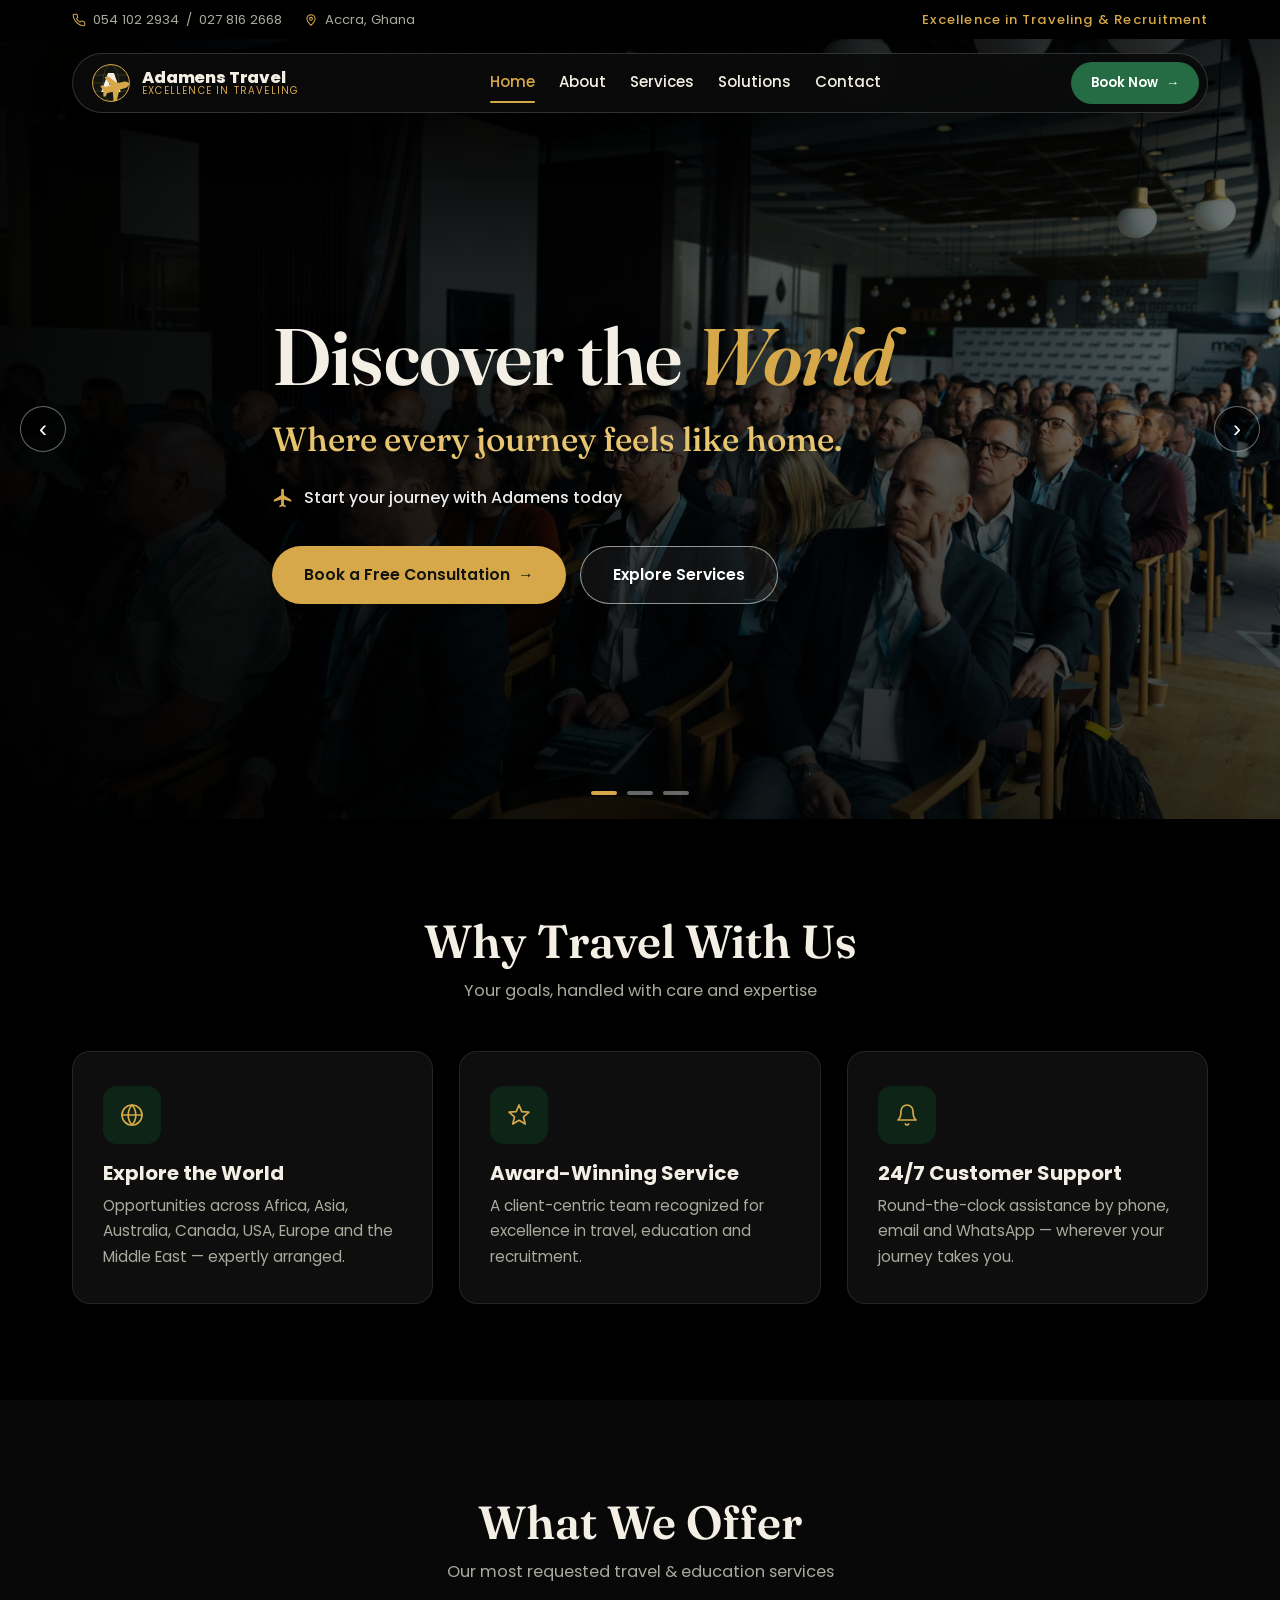
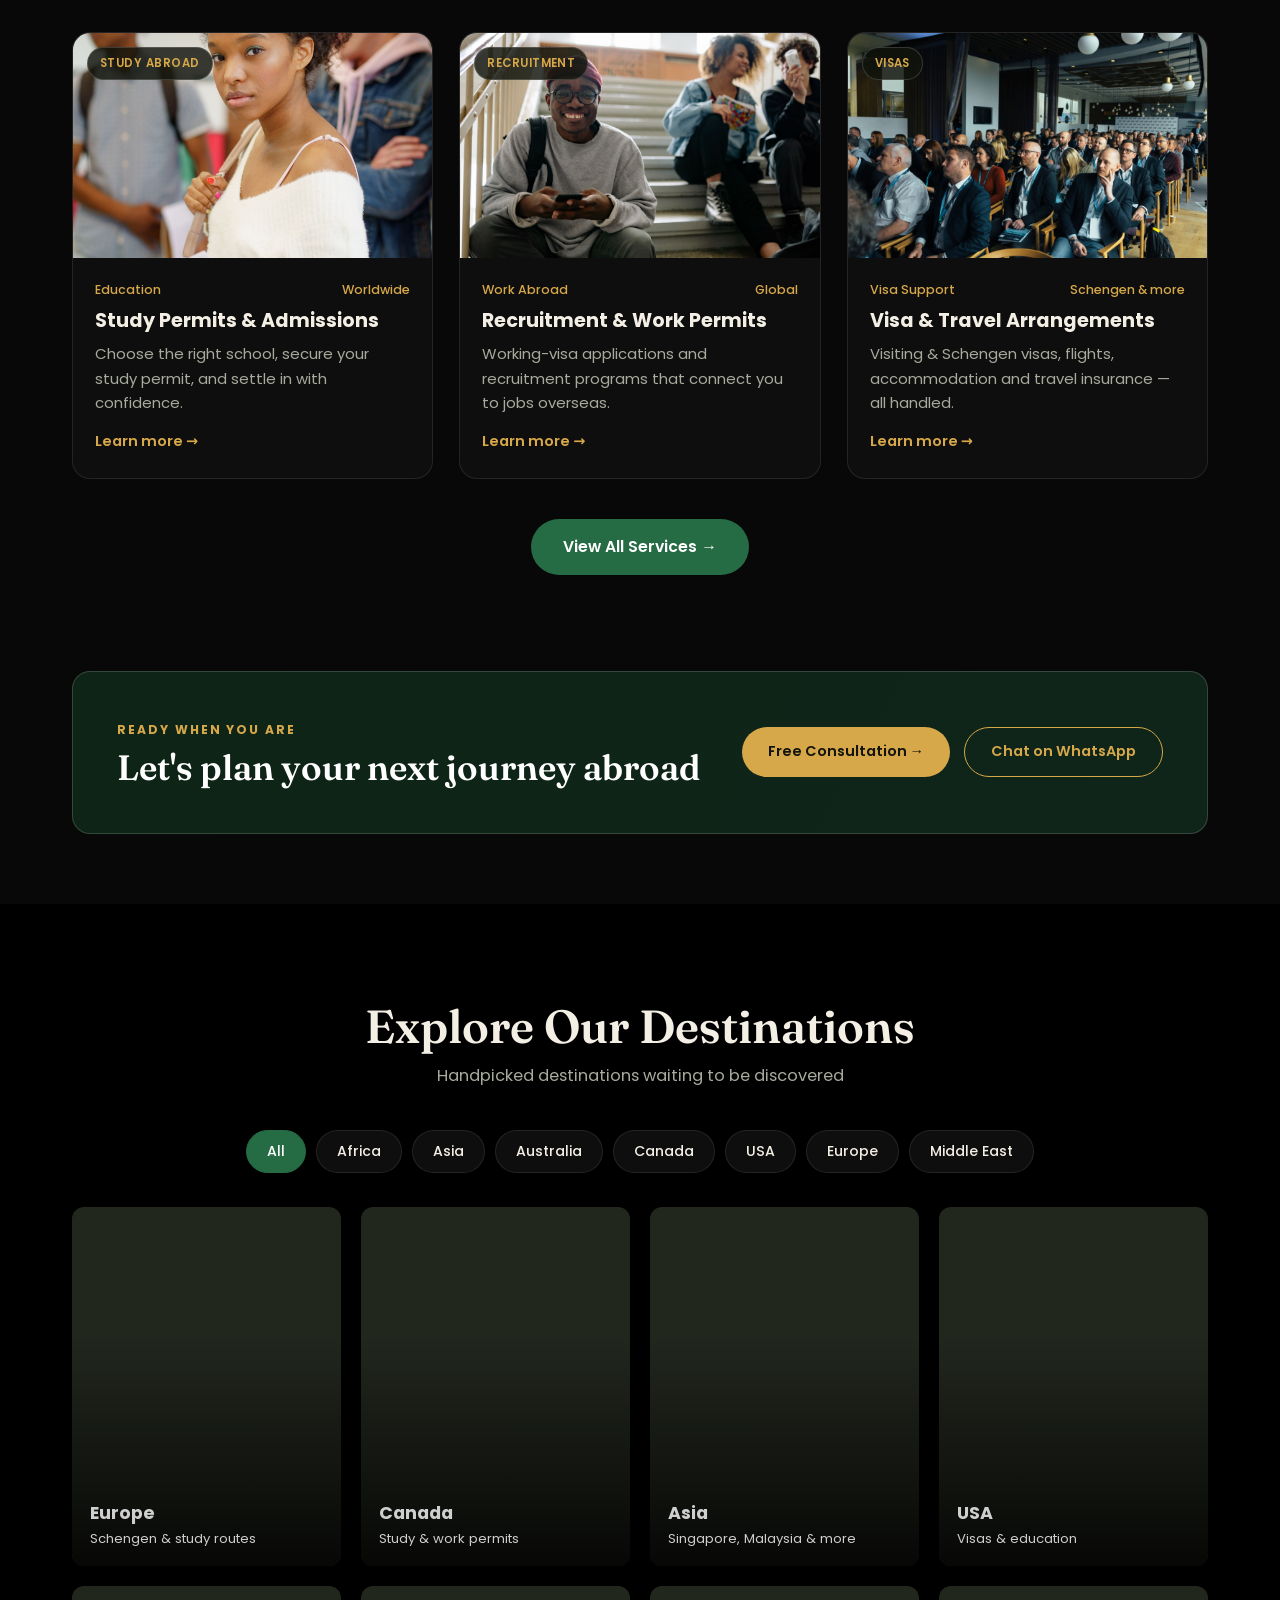
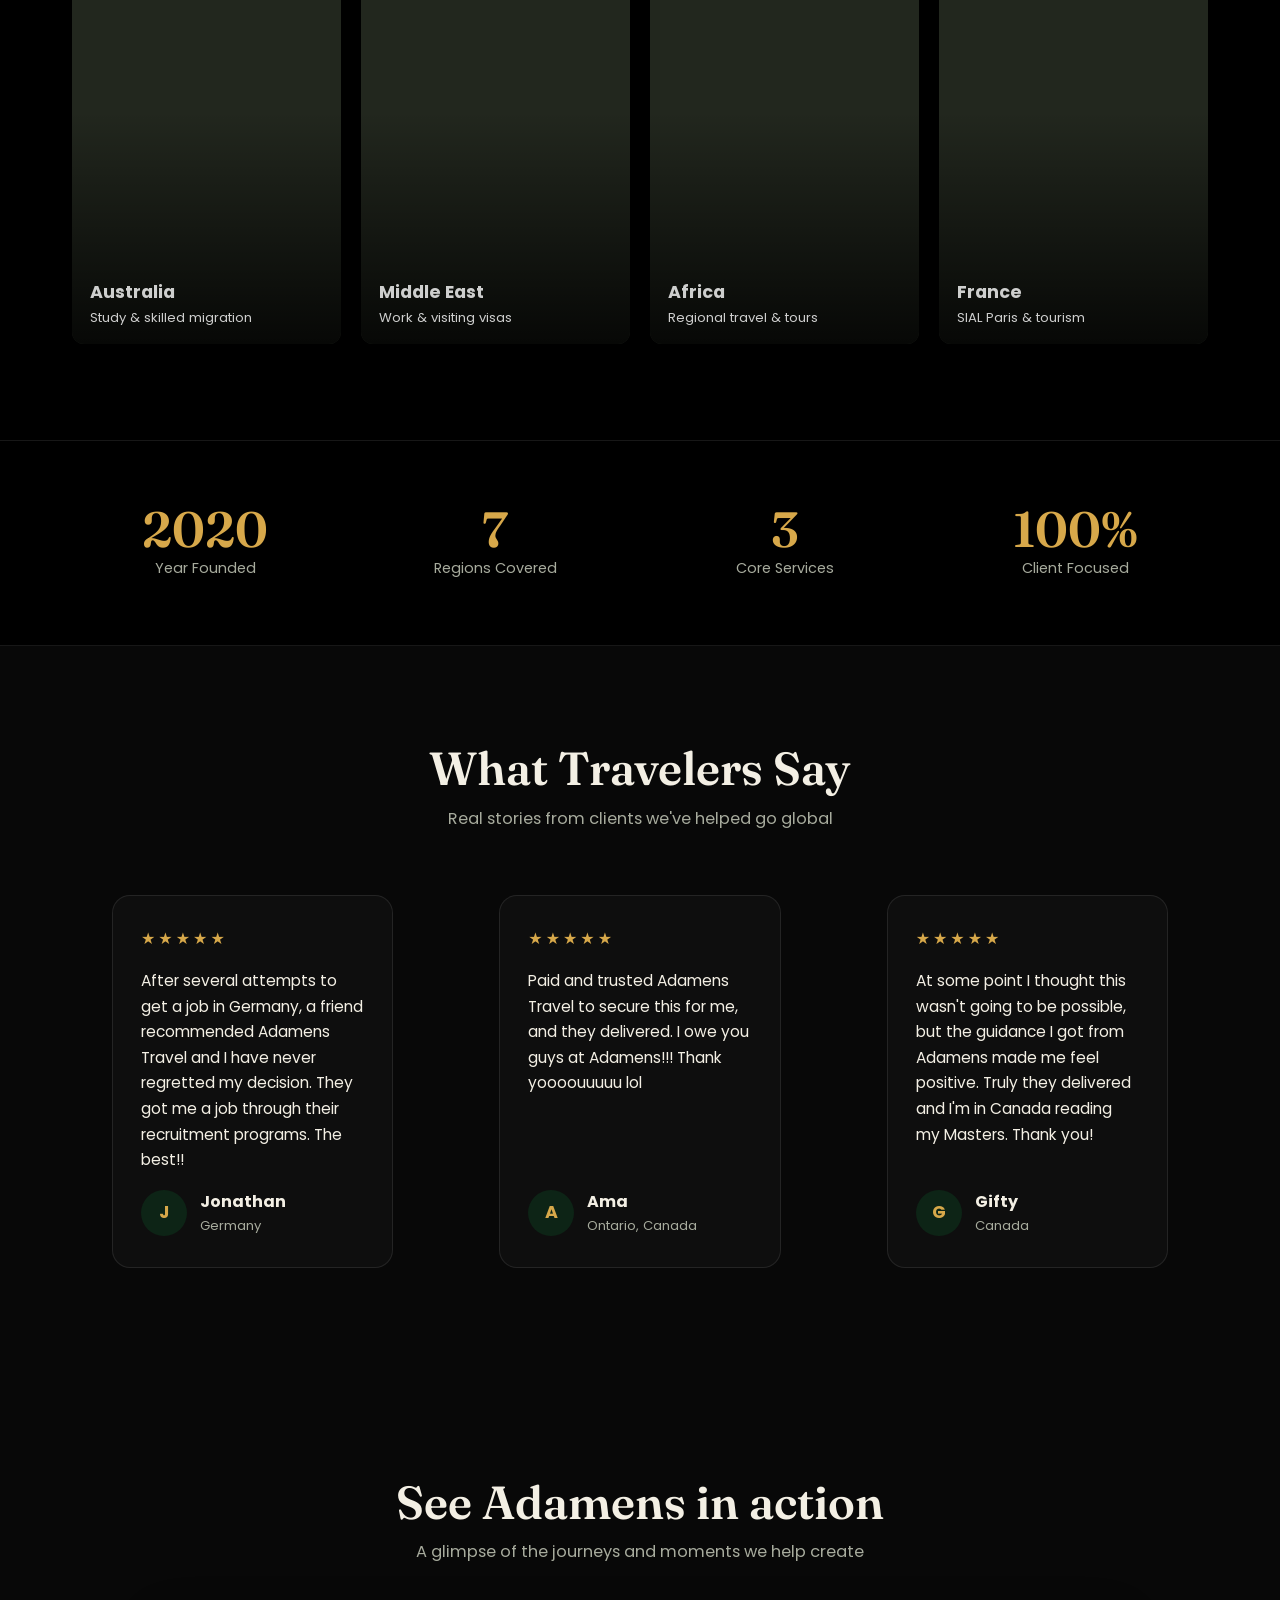
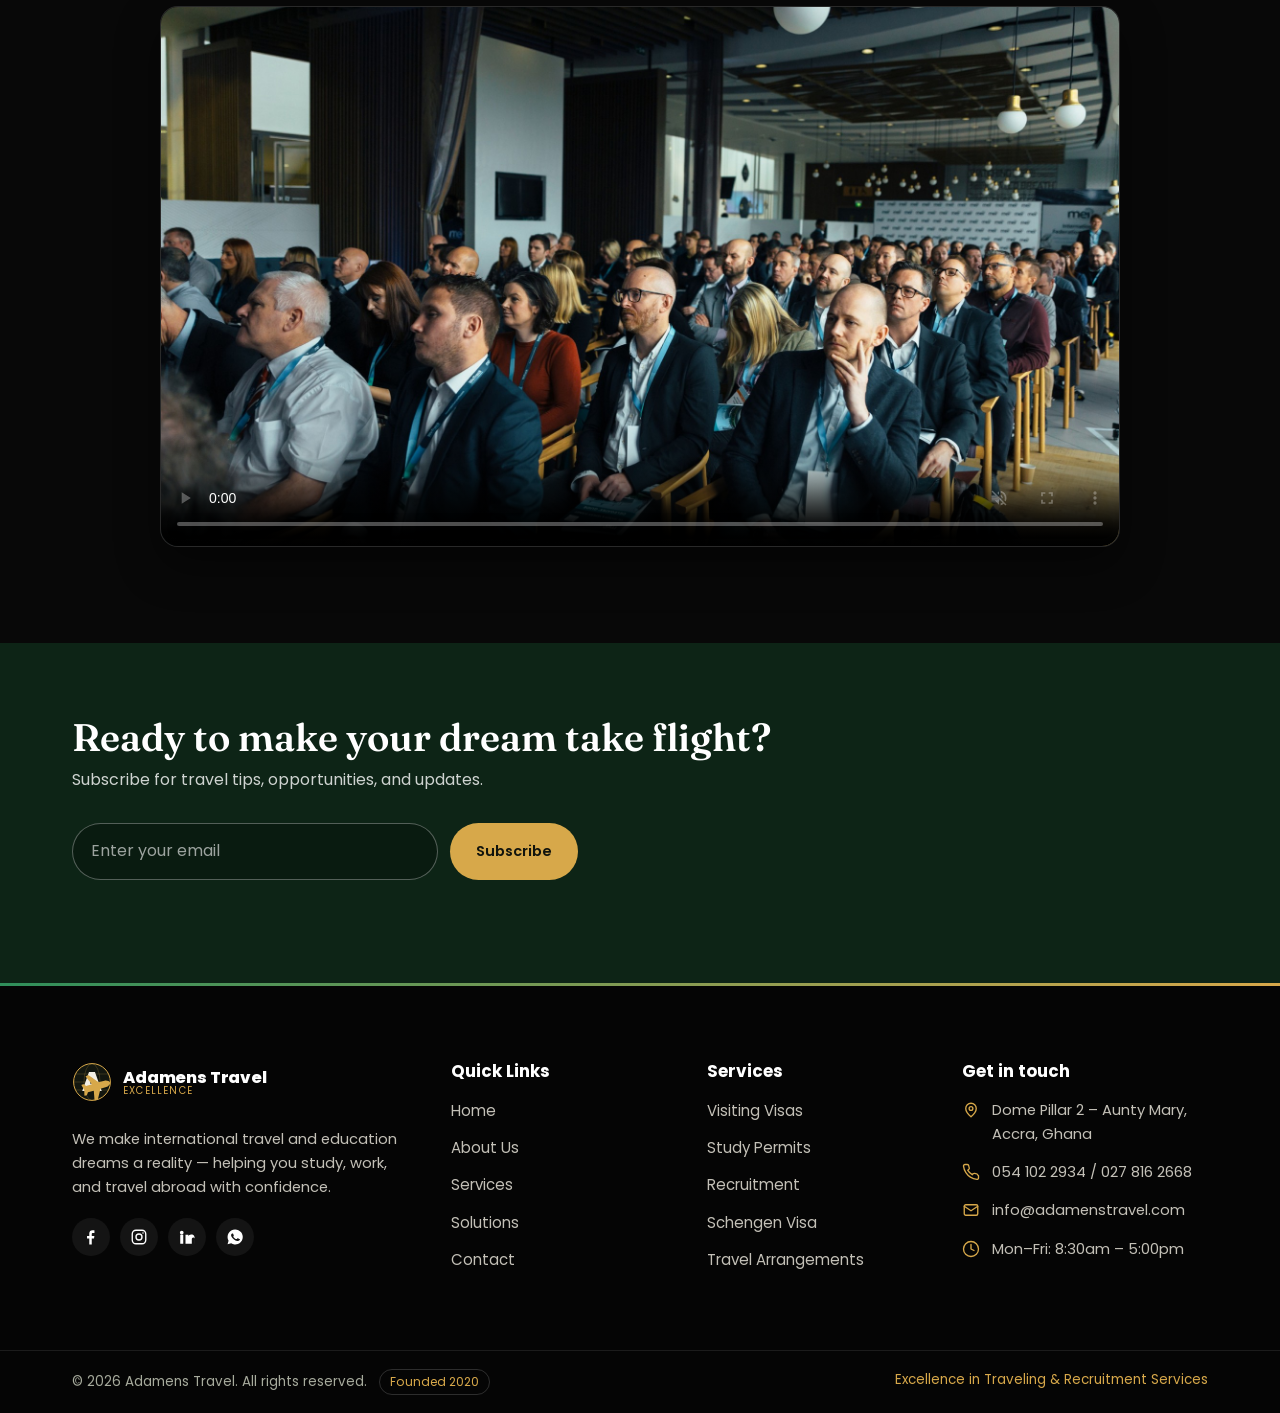
==== adamens-travel-tour/index.html @ f78f2893 "Add real photos and video to the site - Bundle 5 client-supplied photos and a showcase video into as" ====
<!DOCTYPE html>
<html lang="en">
<head>
  <meta charset="UTF-8" />
  <meta name="viewport" content="width=device-width, initial-scale=1.0" />
  <title>Adamens Travel — Excellence in Traveling &amp; Recruitment Services</title>
  <meta name="description" content="Adamens Travel makes international travel and education dreams a reality. Study, work, or travel abroad with expert visa, recruitment, and educational consultancy support. Accra, Ghana." />

  <link rel="preconnect" href="https://fonts.googleapis.com" />
  <link rel="preconnect" href="https://fonts.gstatic.com" crossorigin />
  <link href="https://fonts.googleapis.com/css2?family=Fraunces:opsz,wght@9..144,500;9..144,600;9..144,700&family=Poppins:wght@400;500;600;700;800&display=swap" rel="stylesheet" />

  <link rel="stylesheet" href="styles.css" />
</head>
<body>

  <!-- ===== Reusable SVG symbols ===== -->
  <svg width="0" height="0" style="position:absolute" aria-hidden="true">
    <symbol id="logo" viewBox="0 0 100 100">
      <clipPath id="globeClip"><circle cx="50" cy="50" r="46"/></clipPath>
      <circle cx="50" cy="50" r="46" fill="#12160f" stroke="#d7a84a" stroke-width="2.5"/>
      <g clip-path="url(#globeClip)" stroke="rgba(215,168,74,0.35)" stroke-width="1.4" fill="none">
        <ellipse cx="50" cy="50" rx="20" ry="46"/><line x1="4" y1="50" x2="96" y2="50"/><line x1="10" y1="30" x2="90" y2="30"/><line x1="10" y1="70" x2="90" y2="70"/>
      </g>
      <text x="49" y="73" text-anchor="middle" font-family="Poppins, sans-serif" font-weight="800" font-size="66" fill="#f3efe4">A</text>
      <g transform="translate(14 40) rotate(-16) scale(0.13)" fill="#d7a84a">
        <path d="M482.3 192c34.2 0 93.7 29 93.7 64c0 36-59.5 64-93.7 64l-116.6 0L265.2 495.9c-1.2 5.6-6.2 9.6-11.9 9.6l-43.9 0c-7.9 0-13.7-7.4-11.8-15.1L232 320l-116.7 0-31.4 41.9c-2.3 3-5.8 4.8-9.6 4.8l-33.6 0c-5.1 0-8.8-4.8-7.5-9.7L60 256 32.9 155.1c-1.3-5 2.4-9.7 7.5-9.7l33.6 0c3.8 0 7.3 1.8 9.6 4.8L115.3 192 232 192 156.6 21.3C154.7 13.6 160.5 6.2 168.4 6.2l43.9 0c5.7 0 10.7 4 11.9 9.6L365.4 192l116.9 0z"/>
      </g>
    </symbol>
    <symbol id="plane" viewBox="0 0 24 24"><path fill="currentColor" d="M21 16v-2l-8-5V3.5A1.5 1.5 0 0 0 11.5 2 1.5 1.5 0 0 0 10 3.5V9l-8 5v2l8-2.5V19l-2 1.5V22l3.5-1 3.5 1v-1.5L13 19v-5.5z"/></symbol>
  </svg>

  <!-- ===================== TOP BAR ===================== -->
  <div class="topbar">
    <div class="container topbar-inner">
      <div class="topbar-left">
        <span><svg viewBox="0 0 24 24" width="14" height="14" fill="none" stroke="currentColor" stroke-width="1.8" stroke-linecap="round" stroke-linejoin="round"><path d="M22 16.9v3a2 2 0 0 1-2.2 2 19.8 19.8 0 0 1-8.6-3.1 19.5 19.5 0 0 1-6-6A19.8 19.8 0 0 1 2 4.2 2 2 0 0 1 4 2h3a2 2 0 0 1 2 1.7c.1.9.3 1.8.6 2.6a2 2 0 0 1-.5 2.1L7.6 9.6a16 16 0 0 0 6 6l1.2-1.2a2 2 0 0 1 2.1-.5c.8.3 1.7.5 2.6.6a2 2 0 0 1 1.7 2z"/></svg>
          <a href="tel:+233541022934">054 102 2934</a> / <a href="tel:+233278162668">027 816 2668</a></span>
        <span class="topbar-loc"><svg viewBox="0 0 24 24" width="14" height="14" fill="none" stroke="currentColor" stroke-width="1.8" stroke-linecap="round" stroke-linejoin="round"><path d="M12 21s-7-6-7-11a7 7 0 0 1 14 0c0 5-7 11-7 11z"/><circle cx="12" cy="10" r="2.5"/></svg> Accra, Ghana</span>
      </div>
      <span class="topbar-tag">Excellence in Traveling &amp; Recruitment</span>
    </div>
  </div>

  <!-- ===================== FLOATING NAV ===================== -->
  <header class="site-header" id="top">
    <div class="container">
      <div class="nav-pill">
        <a href="index.html" class="brand" aria-label="Adamens Travel home">
          <svg class="brand-logo" aria-hidden="true"><use href="#logo"/></svg>
          <span class="brand-text"><strong>Adamens Travel</strong><small>Excellence in Traveling</small></span>
        </a>
        <nav class="site-nav" id="site-nav" aria-label="Primary">
          <a href="index.html" class="active">Home</a>
          <a href="about.html">About</a>
          <a href="services.html">Services</a>
          <a href="solutions.html">Solutions</a>
          <a href="contact.html">Contact</a>
        </nav>
        <a href="contact.html" class="btn btn-green btn-sm nav-cta">Book Now <span aria-hidden="true">→</span></a>
        <button class="nav-toggle" id="nav-toggle" aria-label="Toggle navigation" aria-expanded="false" aria-controls="site-nav"><span></span><span></span><span></span></button>
      </div>
    </div>
  </header>

  <!-- ===================== HERO CAROUSEL ===================== -->
  <section class="hero" id="hero">
    <div class="hero-slides" id="hero-slides">
      <div class="hero-slide is-active" style="background-image:url('assets/img/event-audience.jpg')">
        <div class="hero-tint"></div>
        <div class="container hero-content">
          <h1 class="hero-title">Discover the <span>World</span></h1>
          <p class="hero-sub">Where every journey feels like home.</p>
          <p class="hero-line"><svg class="i" viewBox="0 0 24 24" width="22" height="22" aria-hidden="true"><use href="#plane"/></svg> Start your journey with Adamens today</p>
          <div class="hero-actions">
            <a href="contact.html" class="btn btn-gold btn-lg">Book a Free Consultation <span aria-hidden="true">→</span></a>
            <a href="services.html" class="btn btn-ghost btn-lg">Explore Services</a>
          </div>
        </div>
      </div>
      <div class="hero-slide" style="background-image:url('assets/img/graduation.jpg')">
        <div class="hero-tint"></div>
        <div class="container hero-content">
          <h1 class="hero-title">Study &amp; Work <span>Abroad</span></h1>
          <p class="hero-sub">Turn your international dreams into reality.</p>
          <p class="hero-line"><svg class="i" viewBox="0 0 24 24" width="22" height="22" aria-hidden="true"><use href="#plane"/></svg> Expert visa, study &amp; recruitment support</p>
          <div class="hero-actions">
            <a href="contact.html" class="btn btn-gold btn-lg">Book a Free Consultation <span aria-hidden="true">→</span></a>
            <a href="solutions.html" class="btn btn-ghost btn-lg">Our Solutions</a>
          </div>
        </div>
      </div>
      <div class="hero-slide" style="background-image:url('assets/img/event-photographer.jpg')">
        <div class="hero-tint"></div>
        <div class="container hero-content">
          <h1 class="hero-title">Excellence in <span>Every Trip</span></h1>
          <p class="hero-sub">Personalized guidance, every step of the way.</p>
          <p class="hero-line"><svg class="i" viewBox="0 0 24 24" width="22" height="22" aria-hidden="true"><use href="#plane"/></svg> Trusted travel, education &amp; recruitment partner</p>
          <div class="hero-actions">
            <a href="contact.html" class="btn btn-gold btn-lg">Book a Free Consultation <span aria-hidden="true">→</span></a>
            <a href="about.html" class="btn btn-ghost btn-lg">About Adamens</a>
          </div>
        </div>
      </div>
    </div>
    <button class="hero-arrow prev" id="hero-prev" aria-label="Previous slide">&#8249;</button>
    <button class="hero-arrow next" id="hero-next" aria-label="Next slide">&#8250;</button>
    <div class="hero-dots" id="hero-dots" aria-hidden="true"></div>
  </section>

  <!-- ===================== WHY TRAVEL WITH US ===================== -->
  <section class="why">
    <div class="container">
      <h2 class="section-title">Why Travel With Us</h2>
      <p class="section-sub">Your goals, handled with care and expertise</p>
      <div class="why-grid">
        <article class="why-card">
          <span class="why-icon"><svg viewBox="0 0 24 24" width="24" height="24" fill="none" stroke="currentColor" stroke-width="1.7" stroke-linecap="round" stroke-linejoin="round"><circle cx="12" cy="12" r="10"/><path d="M2 12h20M12 2a15 15 0 0 1 0 20 15 15 0 0 1 0-20z"/></svg></span>
          <h3>Explore the World</h3>
          <p>Opportunities across Africa, Asia, Australia, Canada, USA, Europe and the Middle East — expertly arranged.</p>
        </article>
        <article class="why-card">
          <span class="why-icon"><svg viewBox="0 0 24 24" width="24" height="24" fill="none" stroke="currentColor" stroke-width="1.7" stroke-linecap="round" stroke-linejoin="round"><path d="M12 2 9.2 8.6 2 9.2l5.5 4.7L5.8 21 12 17.3 18.2 21l-1.7-7.1L22 9.2l-7.2-.6z"/></svg></span>
          <h3>Award-Winning Service</h3>
          <p>A client-centric team recognized for excellence in travel, education and recruitment.</p>
        </article>
        <article class="why-card">
          <span class="why-icon"><svg viewBox="0 0 24 24" width="24" height="24" fill="none" stroke="currentColor" stroke-width="1.7" stroke-linecap="round" stroke-linejoin="round"><path d="M18 8A6 6 0 0 0 6 8c0 7-3 9-3 9h18s-3-2-3-9"/><path d="M13.7 21a2 2 0 0 1-3.4 0"/></svg></span>
          <h3>24/7 Customer Support</h3>
          <p>Round-the-clock assistance by phone, email and WhatsApp — wherever your journey takes you.</p>
        </article>
      </div>
    </div>
  </section>

  <!-- ===================== FEATURED SERVICES (Trending Tours style) ===================== -->
  <section class="tours">
    <div class="container">
      <h2 class="section-title">What We Offer</h2>
      <p class="section-sub">Our most requested travel &amp; education services</p>
      <div class="tour-grid">
        <article class="tour-card">
          <div class="tour-media" style="background-image:url('assets/img/student.jpg')">
            <span class="tour-badge">Study Abroad</span>
          </div>
          <div class="tour-body">
            <div class="tour-meta"><span>Education</span><span>Worldwide</span></div>
            <h3>Study Permits &amp; Admissions</h3>
            <p>Choose the right school, secure your study permit, and settle in with confidence.</p>
            <a href="services.html" class="tour-link">Learn more →</a>
          </div>
        </article>
        <article class="tour-card">
          <div class="tour-media" style="background-image:url('assets/img/students.jpg')">
            <span class="tour-badge">Recruitment</span>
          </div>
          <div class="tour-body">
            <div class="tour-meta"><span>Work Abroad</span><span>Global</span></div>
            <h3>Recruitment &amp; Work Permits</h3>
            <p>Working-visa applications and recruitment programs that connect you to jobs overseas.</p>
            <a href="services.html" class="tour-link">Learn more →</a>
          </div>
        </article>
        <article class="tour-card">
          <div class="tour-media" style="background-image:url('assets/img/event-audience.jpg')">
            <span class="tour-badge">Visas</span>
          </div>
          <div class="tour-body">
            <div class="tour-meta"><span>Visa Support</span><span>Schengen &amp; more</span></div>
            <h3>Visa &amp; Travel Arrangements</h3>
            <p>Visiting &amp; Schengen visas, flights, accommodation and travel insurance — all handled.</p>
            <a href="services.html" class="tour-link">Learn more →</a>
          </div>
        </article>
      </div>
      <div class="center-cta"><a href="services.html" class="btn btn-green btn-lg">View All Services →</a></div>
    </div>
  </section>

  <!-- ===================== CTA BAND (eSIM style) ===================== -->
  <section class="ctaband">
    <div class="container">
      <div class="ctaband-inner">
        <div class="ctaband-text">
          <span class="ctaband-eyebrow">Ready when you are</span>
          <h2>Let's plan your next journey abroad</h2>
        </div>
        <div class="ctaband-actions">
          <a href="contact.html" class="btn btn-gold">Free Consultation →</a>
          <a href="https://wa.me/233541022934" class="btn btn-outline">Chat on WhatsApp</a>
        </div>
      </div>
    </div>
  </section>

  <!-- ===================== DESTINATIONS ===================== -->
  <section class="dest">
    <div class="container">
      <h2 class="section-title">Explore Our Destinations</h2>
      <p class="section-sub">Handpicked destinations waiting to be discovered</p>
      <div class="dest-filters" id="dest-filters">
        <button class="chip is-active" data-filter="all">All</button>
        <button class="chip" data-filter="africa">Africa</button>
        <button class="chip" data-filter="asia">Asia</button>
        <button class="chip" data-filter="australia">Australia</button>
        <button class="chip" data-filter="canada">Canada</button>
        <button class="chip" data-filter="usa">USA</button>
        <button class="chip" data-filter="europe">Europe</button>
        <button class="chip" data-filter="middle-east">Middle East</button>
      </div>
      <div class="dest-grid" id="dest-grid">
        <a href="contact.html" class="dest-card" data-region="europe" style="background-image:url('https://images.unsplash.com/photo-1502602898657-3e91760cbb34?auto=format&fit=crop&w=700&q=80')"><span class="dest-tint"></span><span class="dest-label"><strong>Europe</strong>Schengen &amp; study routes</span></a>
        <a href="contact.html" class="dest-card" data-region="canada" style="background-image:url('https://images.unsplash.com/photo-1517935706615-2717063c2225?auto=format&fit=crop&w=700&q=80')"><span class="dest-tint"></span><span class="dest-label"><strong>Canada</strong>Study &amp; work permits</span></a>
        <a href="contact.html" class="dest-card" data-region="asia" style="background-image:url('https://images.unsplash.com/photo-1525625293386-3f8f99389edd?auto=format&fit=crop&w=700&q=80')"><span class="dest-tint"></span><span class="dest-label"><strong>Asia</strong>Singapore, Malaysia &amp; more</span></a>
        <a href="contact.html" class="dest-card" data-region="usa" style="background-image:url('https://images.unsplash.com/photo-1485871981521-5b1fd3805eee?auto=format&fit=crop&w=700&q=80')"><span class="dest-tint"></span><span class="dest-label"><strong>USA</strong>Visas &amp; education</span></a>
        <a href="contact.html" class="dest-card" data-region="australia" style="background-image:url('https://images.unsplash.com/photo-1523482580672-f109ba8cb9be?auto=format&fit=crop&w=700&q=80')"><span class="dest-tint"></span><span class="dest-label"><strong>Australia</strong>Study &amp; skilled migration</span></a>
        <a href="contact.html" class="dest-card" data-region="middle-east" style="background-image:url('https://images.unsplash.com/photo-1512453979798-5ea266f8880c?auto=format&fit=crop&w=700&q=80')"><span class="dest-tint"></span><span class="dest-label"><strong>Middle East</strong>Work &amp; visiting visas</span></a>
        <a href="contact.html" class="dest-card" data-region="africa" style="background-image:url('https://images.unsplash.com/photo-1547471080-7cc2caa01a7e?auto=format&fit=crop&w=700&q=80')"><span class="dest-tint"></span><span class="dest-label"><strong>Africa</strong>Regional travel &amp; tours</span></a>
        <a href="contact.html" class="dest-card" data-region="europe" style="background-image:url('https://images.unsplash.com/photo-1499856871958-5b9627545d1a?auto=format&fit=crop&w=700&q=80')"><span class="dest-tint"></span><span class="dest-label"><strong>France</strong>SIAL Paris &amp; tourism</span></a>
      </div>
    </div>
  </section>

  <!-- ===================== STATS ===================== -->
  <section class="stats-band">
    <div class="container stats-grid">
      <div class="stat"><strong>2020</strong><span>Year Founded</span></div>
      <div class="stat"><strong>7</strong><span>Regions Covered</span></div>
      <div class="stat"><strong>3</strong><span>Core Services</span></div>
      <div class="stat"><strong>100%</strong><span>Client Focused</span></div>
    </div>
  </section>

  <!-- ===================== TESTIMONIALS ===================== -->
  <section class="reviews">
    <div class="container">
      <h2 class="section-title">What Travelers Say</h2>
      <p class="section-sub">Real stories from clients we've helped go global</p>
      <div class="review-grid">
        <figure class="review-card">
          <div class="stars" aria-label="5 out of 5 stars">★★★★★</div>
          <blockquote>After several attempts to get a job in Germany, a friend recommended Adamens Travel and I have never regretted my decision. They got me a job through their recruitment programs. The best!!</blockquote>
          <figcaption><span class="avatar">J</span><div><span class="r-name">Jonathan</span><span class="r-loc">Germany</span></div></figcaption>
        </figure>
        <figure class="review-card">
          <div class="stars" aria-label="5 out of 5 stars">★★★★★</div>
          <blockquote>Paid and trusted Adamens Travel to secure this for me, and they delivered. I owe you guys at Adamens!!! Thank yoooouuuuu lol</blockquote>
          <figcaption><span class="avatar">A</span><div><span class="r-name">Ama</span><span class="r-loc">Ontario, Canada</span></div></figcaption>
        </figure>
        <figure class="review-card">
          <div class="stars" aria-label="5 out of 5 stars">★★★★★</div>
          <blockquote>At some point I thought this wasn't going to be possible, but the guidance I got from Adamens made me feel positive. Truly they delivered and I'm in Canada reading my Masters. Thank you!</blockquote>
          <figcaption><span class="avatar">G</span><div><span class="r-name">Gifty</span><span class="r-loc">Canada</span></div></figcaption>
        </figure>
      </div>
    </div>
  </section>

  <!-- ===================== VIDEO ===================== -->
  <section class="vlog">
    <div class="container">
      <h2 class="section-title">See Adamens in action</h2>
      <p class="section-sub">A glimpse of the journeys and moments we help create</p>
      <div class="vlog-frame">
        <video src="assets/video/adamens.mp4" poster="assets/img/event-audience.jpg" controls muted loop playsinline preload="metadata"></video>
      </div>
    </div>
  </section>

  <!-- ===================== NEWSLETTER ===================== -->
  <section class="cta-band" id="newsletter">
    <div class="container cta-inner">
      <div class="cta-text">
        <h2>Ready to make your dream take flight?</h2>
        <p>Subscribe for travel tips, opportunities, and updates.</p>
      </div>
      <form class="newsletter-form" id="newsletter-form" novalidate>
        <label class="sr-only" for="nl-email">Email</label>
        <input type="email" id="nl-email" name="email" placeholder="Enter your email" required />
        <button type="submit" class="btn btn-gold">Subscribe</button>
        <p class="form-msg" id="form-msg" role="status" aria-live="polite"></p>
      </form>
    </div>
  </section>

  <!-- ===================== FOOTER ===================== -->
  <footer class="site-footer" id="contact">
    <div class="container footer-inner">
      <div class="footer-brand">
        <div class="brand brand-light">
          <svg class="brand-logo" aria-hidden="true"><use href="#logo"/></svg>
          <span class="brand-text"><strong>Adamens Travel</strong><small>EXCELLENCE</small></span>
        </div>
        <p>We make international travel and education dreams a reality — helping you study, work, and travel abroad with confidence.</p>
        <div class="socials" aria-label="Social media">
          <a href="#" aria-label="Facebook"><svg viewBox="0 0 24 24" width="18" height="18" fill="currentColor"><path d="M13 22v-8h3l.5-3.5H13V8.2c0-1 .3-1.7 1.8-1.7H16.6V3.3C16.3 3.2 15.2 3.1 14 3.1 11.4 3.1 9.7 4.7 9.7 7.6v2.9H6.7V14h3v8z"/></svg></a>
          <a href="#" aria-label="Instagram"><svg viewBox="0 0 24 24" width="18" height="18" fill="none" stroke="currentColor" stroke-width="1.8"><rect x="3" y="3" width="18" height="18" rx="5"/><circle cx="12" cy="12" r="4"/><circle cx="17.3" cy="6.7" r="1" fill="currentColor" stroke="none"/></svg></a>
          <a href="#" aria-label="LinkedIn"><svg viewBox="0 0 24 24" width="18" height="18" fill="currentColor"><path d="M4.98 3.5a2.5 2.5 0 1 0 0 5 2.5 2.5 0 0 0 0-5zM3 9h4v12H3zM10 9h3.8v1.7h.05c.53-1 1.8-2 3.7-2 4 0 4.7 2.6 4.7 6V21H22.3v-5.3c0-1.3 0-3-1.8-3s-2.1 1.4-2.1 2.9V21H10z"/></svg></a>
          <a href="https://wa.me/233541022934" aria-label="WhatsApp"><svg viewBox="0 0 24 24" width="18" height="18" fill="currentColor"><path d="M12 2a10 10 0 0 0-8.6 15l-1.3 4.7 4.8-1.3A10 10 0 1 0 12 2zm5.6 14.2c-.2.6-1.2 1.2-1.7 1.2-.4 0-1 .1-3.3-.9-2.8-1.2-4.5-4-4.7-4.2-.1-.2-1.1-1.4-1.1-2.6s.6-1.8.9-2.1c.2-.2.5-.3.7-.3h.5c.2 0 .4 0 .6.5l.8 2c.1.2.1.4 0 .5l-.4.6c-.1.2-.3.3-.1.6.2.3.8 1.3 1.7 2 1.2.9 2 1.2 2.3 1.3.2 0 .4.1.6-.1l.9-1c.2-.2.4-.2.6-.1l1.9.9c.3.1.5.2.6.3.1.2.1.9-.1 1.5z"/></svg></a>
        </div>
      </div>

      <div class="footer-col">
        <h3>Quick Links</h3>
        <ul class="footer-links">
          <li><a href="index.html">Home</a></li>
          <li><a href="about.html">About Us</a></li>
          <li><a href="services.html">Services</a></li>
          <li><a href="solutions.html">Solutions</a></li>
          <li><a href="contact.html">Contact</a></li>
        </ul>
      </div>

      <div class="footer-col">
        <h3>Services</h3>
        <ul class="footer-links">
          <li><a href="services.html">Visiting Visas</a></li>
          <li><a href="services.html">Study Permits</a></li>
          <li><a href="services.html">Recruitment</a></li>
          <li><a href="services.html">Schengen Visa</a></li>
          <li><a href="services.html">Travel Arrangements</a></li>
        </ul>
      </div>

      <div class="footer-col">
        <h3>Get in touch</h3>
        <ul class="contact-list">
          <li><svg viewBox="0 0 24 24" width="18" height="18" fill="none" stroke="currentColor" stroke-width="1.8" stroke-linecap="round" stroke-linejoin="round"><path d="M12 21s-7-6-7-11a7 7 0 0 1 14 0c0 5-7 11-7 11z"/><circle cx="12" cy="10" r="2.5"/></svg><span>Dome Pillar 2 – Aunty Mary,<br />Accra, Ghana</span></li>
          <li><svg viewBox="0 0 24 24" width="18" height="18" fill="none" stroke="currentColor" stroke-width="1.8" stroke-linecap="round" stroke-linejoin="round"><path d="M22 16.9v3a2 2 0 0 1-2.2 2 19.8 19.8 0 0 1-8.6-3.1 19.5 19.5 0 0 1-6-6A19.8 19.8 0 0 1 2 4.2 2 2 0 0 1 4 2h3a2 2 0 0 1 2 1.7c.1.9.3 1.8.6 2.6a2 2 0 0 1-.5 2.1L7.6 9.6a16 16 0 0 0 6 6l1.2-1.2a2 2 0 0 1 2.1-.5c.8.3 1.7.5 2.6.6a2 2 0 0 1 1.7 2z"/></svg><span><a href="tel:+233541022934">054 102 2934</a> / <a href="tel:+233278162668">027 816 2668</a></span></li>
          <li><svg viewBox="0 0 24 24" width="18" height="18" fill="none" stroke="currentColor" stroke-width="1.8" stroke-linecap="round" stroke-linejoin="round"><rect x="3" y="5" width="18" height="14" rx="2"/><path d="m3 7 9 6 9-6"/></svg><span><a href="mailto:info@adamenstravel.com">info@adamenstravel.com</a></span></li>
          <li><svg viewBox="0 0 24 24" width="18" height="18" fill="none" stroke="currentColor" stroke-width="1.8" stroke-linecap="round" stroke-linejoin="round"><circle cx="12" cy="12" r="10"/><path d="M12 6v6l4 2"/></svg><span>Mon–Fri: 8:30am – 5:00pm</span></li>
        </ul>
      </div>
    </div>

    <div class="footer-bottom">
      <div class="container">
        <p>&copy; <span id="year"></span> Adamens Travel. All rights reserved. <span class="est">Founded 2020</span></p>
        <p class="tagline">Excellence in Traveling &amp; Recruitment Services</p>
      </div>
    </div>
  </footer>

  <script src="script.js"></script>
</body>
</html>
---- adamens-travel-tour/styles.css ----
/* ===================================================================
   Adamens Travel — DARK theme stylesheet
   Palette:  near-black #101310 · gold #d7a84a · emerald #2f8f5b · cream text
   Fonts:    Fraunces (display) · Poppins (body)
   =================================================================== */

:root {
  --bg: #000000;
  --bg-2: #080808;
  --panel: #0d0d0d;
  --card: #0e0e0e;
  --card-2: #141414;
  --line: rgba(255,255,255,0.09);
  --line-strong: rgba(255,255,255,0.16);
  --gold: #d7a84a;
  --gold-2: #e7c470;
  --green: #2f8f5b;
  --green-pill: #256b43;
  --green-deep: #0d2416;
  --ink: #f3efe4;
  --muted: #a7ab9d;
  --white: #ffffff;
  --radius: 18px;
  --radius-sm: 12px;
  --radius-pill: 999px;
  --shadow: 0 18px 44px rgba(0, 0, 0, 0.45);
  --shadow-sm: 0 8px 22px rgba(0, 0, 0, 0.35);
  --maxw: 1180px;

  /* legacy aliases so sub-pages keep working */
  --navy: var(--green-pill);
  --navy-dark: var(--green-deep);
  --orange: var(--gold);
  --orange-dark: var(--gold-2);
  --light: var(--bg-2);
  --paper: var(--bg);
}

* { box-sizing: border-box; }
html { scroll-behavior: smooth; scroll-padding-top: 120px; }

body {
  margin: 0;
  font-family: "Poppins", system-ui, -apple-system, "Segoe UI", Roboto, sans-serif;
  color: var(--ink);
  background: var(--bg);
  line-height: 1.65;
  -webkit-font-smoothing: antialiased;
}

h1, h2, h3 { line-height: 1.15; margin: 0; color: var(--ink); }
img { max-width: 100%; display: block; }
a { color: inherit; text-decoration: none; }
ul { margin: 0; }

.container { width: 100%; max-width: var(--maxw); margin-inline: auto; padding-inline: 22px; }
.sr-only { position: absolute; width: 1px; height: 1px; padding: 0; margin: -1px; overflow: hidden; clip: rect(0,0,0,0); border: 0; }

.eyebrow { text-transform: uppercase; letter-spacing: 0.16em; font-size: 0.78rem; font-weight: 700; color: var(--gold); margin: 0 0 10px; }
.eyebrow.center { text-align: center; }
.eyebrow.light { color: var(--gold-2); }

.section-title { text-align: center; font-family: "Fraunces", Georgia, serif; font-weight: 600; font-size: clamp(1.9rem, 4vw, 2.9rem); color: var(--ink); }
.section-sub { text-align: center; color: var(--muted); margin: 10px 0 0; font-size: 1.02rem; }

/* ---------- Buttons ---------- */
.btn {
  display: inline-flex; align-items: center; justify-content: center; gap: 8px;
  font-family: "Poppins", sans-serif; font-weight: 600; font-size: 0.9rem;
  border: none; cursor: pointer; border-radius: var(--radius-pill); padding: 12px 26px;
  transition: transform .15s ease, background-color .15s ease, box-shadow .15s ease, color .15s ease;
  white-space: nowrap;
}
.btn-gold { background: var(--gold); color: #12140d; }
.btn-gold:hover { background: var(--gold-2); transform: translateY(-2px); box-shadow: 0 10px 22px rgba(215,168,74,.3); }
.btn-green { background: var(--green-pill); color: #fff; }
.btn-green:hover { background: var(--green); transform: translateY(-2px); box-shadow: 0 10px 22px rgba(47,143,91,.3); }
.btn-ghost { background: rgba(255,255,255,.06); color: #fff; border: 1.5px solid rgba(255,255,255,.55); }
.btn-ghost:hover { background: #fff; color: #14180f; }
.btn-outline { background: transparent; color: var(--gold); border: 1.5px solid var(--gold); }
.btn-outline:hover { background: var(--gold); color: #14180f; }
.btn-navy { background: var(--green-pill); color: #fff; }
.btn-navy:hover { background: var(--green); transform: translateY(-2px); }
.btn-orange { background: var(--gold); color: #12140d; }
.btn-orange:hover { background: var(--gold-2); transform: translateY(-2px); }
.btn-lg { padding: 15px 32px; font-size: 0.98rem; }
.btn-sm { padding: 10px 20px; font-size: 0.82rem; }
.center-cta { text-align: center; margin-top: 40px; }

/* ---------- Brand lockup ---------- */
.brand { display: inline-flex; align-items: center; gap: 11px; }
.brand-logo { width: 40px; height: 40px; flex: none; }
.brand-text { display: flex; flex-direction: column; line-height: 1.05; }
.brand-text strong { font-weight: 800; font-size: 1.02rem; color: var(--ink); letter-spacing: -0.01em; }
.brand-text small { font-size: 0.62rem; letter-spacing: 0.12em; text-transform: uppercase; color: var(--gold); }
.brand-light .brand-text strong { color: #fff; }
.brand-light .brand-text small { color: var(--gold); }

/* ---------- Top bar ---------- */
.topbar { background: #000; color: var(--muted); font-size: 0.82rem; border-bottom: 1px solid var(--line); }
.topbar-inner { display: flex; align-items: center; justify-content: space-between; gap: 16px; min-height: 40px; }
.topbar-left { display: flex; align-items: center; gap: 22px; flex-wrap: wrap; }
.topbar-left span { display: inline-flex; align-items: center; gap: 7px; }
.topbar-left svg { color: var(--gold); }
.topbar-left a:hover { color: var(--gold); }
.topbar-tag { color: var(--gold); letter-spacing: 0.08em; font-weight: 500; }

/* ---------- Floating nav ---------- */
.site-header { position: sticky; top: 10px; z-index: 60; }
.nav-pill {
  display: flex; align-items: center; gap: 18px; margin-top: 12px;
  background: rgba(10,10,10,0.92); backdrop-filter: blur(12px);
  border: 1px solid var(--line-strong); border-radius: var(--radius-pill);
  padding: 8px 8px 8px 18px; box-shadow: var(--shadow);
}
.site-nav { display: flex; align-items: center; gap: 24px; margin: 0 auto; }
.site-nav > a { font-weight: 500; font-size: 0.94rem; color: var(--ink); position: relative; padding: 4px 0; transition: color .15s ease; }
.site-nav > a:hover { color: var(--gold); }
.site-nav > a.active { color: var(--gold); }
.site-nav > a.active::after { content: ""; position: absolute; left: 0; right: 0; bottom: -4px; height: 2px; background: var(--gold); border-radius: 2px; }
.nav-cta { flex: none; }

.nav-toggle { display: none; flex-direction: column; gap: 5px; background: none; border: none; cursor: pointer; padding: 8px; margin-left: auto; }
.nav-toggle span { width: 24px; height: 2.5px; background: var(--ink); border-radius: 2px; transition: transform .25s ease, opacity .2s ease; }
.nav-toggle[aria-expanded="true"] span:nth-child(1) { transform: translateY(7.5px) rotate(45deg); }
.nav-toggle[aria-expanded="true"] span:nth-child(2) { opacity: 0; }
.nav-toggle[aria-expanded="true"] span:nth-child(3) { transform: translateY(-7.5px) rotate(-45deg); }

/* ---------- Hero carousel ---------- */
.hero { position: relative; height: min(90vh, 780px); min-height: 560px; overflow: hidden; margin-top: -74px; }
.hero-slides { position: absolute; inset: 0; }
.hero-slide { position: absolute; inset: 0; background-size: cover; background-position: center; display: flex; align-items: center; opacity: 0; transition: opacity .9s ease; }
.hero-slide.is-active { opacity: 1; }
.hero-tint { position: absolute; inset: 0; background:
  linear-gradient(90deg, rgba(0,0,0,0.96) 0%, rgba(0,0,0,0.78) 42%, rgba(0,0,0,0.4) 100%),
  linear-gradient(180deg, rgba(0,0,0,0.6) 0%, rgba(0,0,0,0) 30%, rgba(0,0,0,0.6) 100%); }
.hero-content { position: relative; max-width: 780px; color: #fff; padding-block: 96px 40px; }
.hero-title { font-family: "Fraunces", Georgia, serif; font-weight: 600; font-size: clamp(2.6rem, 7vw, 5rem); letter-spacing: -0.01em; text-shadow: 0 3px 24px rgba(0,0,0,.4); }
.hero-title span { color: var(--gold); font-style: italic; }
.hero-sub { font-family: "Fraunces", Georgia, serif; color: var(--gold-2); font-size: clamp(1.3rem, 3vw, 2.1rem); font-weight: 500; margin: 10px 0 0; }
.hero-line { display: inline-flex; align-items: center; gap: 10px; color: rgba(255,255,255,.92); font-weight: 500; margin: 18px 0 0; }
.hero-line .i { color: var(--gold); flex: none; }
.hero-actions { display: flex; flex-wrap: wrap; gap: 14px; margin-top: 28px; }
.hero-arrow { position: absolute; top: 50%; transform: translateY(-50%); z-index: 3; width: 46px; height: 46px; border-radius: 50%; border: 1px solid rgba(255,255,255,.4); background: rgba(0,0,0,.35); color: #fff; font-size: 1.5rem; line-height: 1; cursor: pointer; display: grid; place-items: center; transition: background .15s ease; }
.hero-arrow:hover { background: var(--gold); color: #14180f; border-color: var(--gold); }
.hero-arrow.prev { left: 20px; }
.hero-arrow.next { right: 20px; }
.hero-dots { position: absolute; bottom: 24px; left: 0; right: 0; display: flex; justify-content: center; gap: 10px; z-index: 3; }
.hero-dots button { width: 26px; height: 4px; border-radius: 2px; border: none; background: rgba(255,255,255,.4); cursor: pointer; padding: 0; transition: background .2s ease; }
.hero-dots button.is-active { background: var(--gold); }

/* ---------- Section rhythm ---------- */
.why, .tours, .dest, .reviews, .services, .about, .whyus, .faq-section, .contact-section, .explore { padding: clamp(56px, 8vw, 96px) 0; }
.why { background: var(--bg); }
.tours { background: var(--bg-2); }
.dest { background: var(--bg); }
.reviews { background: var(--bg-2); }

/* ---------- Why cards ---------- */
.why-grid { display: grid; grid-template-columns: repeat(3, 1fr); gap: 26px; margin-top: 46px; }
.why-card { background: var(--card); border: 1px solid var(--line); border-radius: var(--radius); padding: 34px 30px; transition: transform .18s ease, border-color .18s ease; }
.why-card:hover { transform: translateY(-5px); border-color: var(--gold); }
.why-icon { display: inline-grid; place-items: center; width: 58px; height: 58px; border-radius: 14px; background: var(--green-deep); color: var(--gold); margin-bottom: 18px; }
.why-card h3 { font-size: 1.25rem; font-weight: 700; margin-bottom: 8px; }
.why-card p { color: var(--muted); margin: 0; font-size: 0.96rem; }

/* ---------- Tour / service cards ---------- */
.tour-grid { display: grid; grid-template-columns: repeat(3, 1fr); gap: 26px; margin-top: 46px; }
.tour-card { background: var(--card); border: 1px solid var(--line); border-radius: var(--radius); overflow: hidden; display: flex; flex-direction: column; transition: transform .18s ease, border-color .18s ease; }
.tour-card:hover { transform: translateY(-5px); border-color: var(--gold); }
.tour-media { position: relative; aspect-ratio: 16 / 10; background-size: cover; background-position: center; background-color: #22271e; }
.tour-badge { position: absolute; top: 14px; left: 14px; background: rgba(18,20,13,.82); color: var(--gold); font-size: 0.72rem; font-weight: 600; letter-spacing: .04em; text-transform: uppercase; padding: 6px 12px; border-radius: 999px; border: 1px solid var(--line-strong); }
.tour-body { padding: 22px 22px 24px; display: flex; flex-direction: column; gap: 10px; flex: 1; }
.tour-meta { display: flex; justify-content: space-between; font-size: 0.78rem; color: var(--gold); font-weight: 500; }
.tour-body h3 { font-size: 1.2rem; font-weight: 700; }
.tour-body p { color: var(--muted); margin: 0; font-size: 0.93rem; flex: 1; }
.tour-link { color: var(--gold); font-weight: 600; font-size: 0.9rem; margin-top: 4px; }
.tour-link:hover { color: var(--gold-2); }

/* ---------- CTA band (eSIM style) ---------- */
.ctaband { padding: 0 0 clamp(40px, 6vw, 70px); background: var(--bg-2); }
.ctaband-inner { background: linear-gradient(120deg, var(--green-deep), #10251a); border: 1px solid var(--line-strong); border-radius: var(--radius); padding: clamp(28px, 4vw, 44px); display: flex; flex-wrap: wrap; align-items: center; justify-content: space-between; gap: 24px; }
.ctaband-eyebrow { text-transform: uppercase; letter-spacing: .16em; font-size: .76rem; font-weight: 700; color: var(--gold); }
.ctaband-text h2 { font-family: "Fraunces", serif; font-weight: 600; font-size: clamp(1.5rem, 3vw, 2.2rem); color: #fff; margin-top: 6px; }
.ctaband-actions { display: flex; flex-wrap: wrap; gap: 14px; }

/* ---------- Destinations ---------- */
.dest-filters { display: flex; flex-wrap: wrap; justify-content: center; gap: 10px; margin: 40px 0 34px; }
.chip { background: var(--card); color: var(--ink); border: 1px solid var(--line); border-radius: 999px; padding: 9px 20px; font: inherit; font-size: 0.88rem; font-weight: 500; cursor: pointer; transition: all .15s ease; }
.chip:hover { border-color: var(--gold); color: var(--gold); }
.chip.is-active { background: var(--green-pill); border-color: var(--green-pill); color: #fff; }
.dest-grid { display: grid; grid-template-columns: repeat(4, 1fr); gap: 20px; }
.dest-card { position: relative; aspect-ratio: 3 / 4; border-radius: var(--radius-sm); overflow: hidden; background-size: cover; background-position: center; background-color: #22271e; display: flex; align-items: flex-end; }
.dest-tint { position: absolute; inset: 0; background: linear-gradient(180deg, rgba(0,0,0,0) 35%, rgba(0,0,0,.8) 100%); transition: background .2s ease; }
.dest-card:hover .dest-tint { background: linear-gradient(180deg, rgba(15,45,28,.2) 20%, rgba(0,0,0,.85) 100%); }
.dest-label { position: relative; z-index: 1; padding: 16px 18px; color: #fff; display: flex; flex-direction: column; font-size: 0.82rem; }
.dest-label strong { font-size: 1.1rem; font-weight: 700; }
.dest-label { color: rgba(255,255,255,.8); }

/* ---------- Stats ---------- */
.stats-band { background: #000; color: #fff; padding: clamp(40px, 6vw, 64px) 0; border-block: 1px solid var(--line); }
.stats-grid { display: grid; grid-template-columns: repeat(4, 1fr); gap: 24px; text-align: center; }
.stat strong { display: block; font-family: "Fraunces", serif; font-size: clamp(2rem, 4.5vw, 3.1rem); font-weight: 600; color: var(--gold); line-height: 1; }
.stat span { font-size: 0.9rem; color: var(--muted); }

/* ---------- Reviews ---------- */
.review-grid { display: grid; grid-template-columns: repeat(3, 1fr); gap: 26px; margin-top: 46px; }
.review-card { background: var(--card); border: 1px solid var(--line); border-radius: var(--radius); padding: 30px 28px; display: flex; flex-direction: column; gap: 16px; }
.stars { color: var(--gold); letter-spacing: 3px; font-size: 1rem; }
.review-card blockquote { margin: 0; color: var(--ink); font-size: 0.97rem; }
.review-card figcaption { display: flex; align-items: center; gap: 13px; margin-top: auto; }
.avatar { display: inline-grid; place-items: center; width: 46px; height: 46px; border-radius: 50%; background: var(--green-deep); color: var(--gold); font-weight: 700; font-size: 1.1rem; flex: none; }
.r-name { display: block; font-weight: 700; color: var(--ink); }
.r-loc { display: block; font-size: 0.82rem; color: var(--muted); }

/* ---------- Newsletter CTA ---------- */
.cta-band { background: var(--green-deep); color: #fff; padding: clamp(44px, 6vw, 72px) 0; }
.cta-inner { display: flex; flex-wrap: wrap; align-items: center; justify-content: space-between; gap: 30px; }
.cta-text h2 { font-family: "Fraunces", serif; color: #fff; font-size: clamp(1.6rem, 3.4vw, 2.4rem); font-weight: 600; }
.cta-text p { color: rgba(255,255,255,.8); margin: 8px 0 0; }
.newsletter-form { display: flex; flex-wrap: wrap; gap: 12px; position: relative; }
.newsletter-form input { flex: 1 1 240px; min-width: 220px; padding: 14px 18px; border-radius: var(--radius-pill); border: 1px solid rgba(255,255,255,.3); background: rgba(0,0,0,.25); color: #fff; font: inherit; }
.newsletter-form input::placeholder { color: rgba(255,255,255,.6); }
.newsletter-form input:focus { outline: 2px solid var(--gold); }
.form-msg { flex-basis: 100%; margin: 4px 0 0; font-size: 0.88rem; color: var(--gold-2); min-height: 1.1em; }
.form-msg.dark { color: var(--gold-2); }

/* ---------- Footer ---------- */
.site-footer { background: #050505; color: rgba(243,239,228,0.8); border-top: 3px solid; border-image: linear-gradient(90deg, var(--green), var(--gold)) 1; }
.footer-inner { display: grid; grid-template-columns: 1.6fr 1fr 1fr 1.2fr; gap: clamp(28px, 4vw, 52px); padding: clamp(48px, 7vw, 76px) 22px; }
.footer-brand p { margin: 16px 0 18px; max-width: 40ch; font-size: 0.92rem; }
.footer-col h3 { color: #fff; font-size: 1.05rem; font-weight: 700; margin-bottom: 16px; }
.footer-links { list-style: none; padding: 0; display: flex; flex-direction: column; gap: 11px; }
.footer-links a { font-size: 0.94rem; }
.footer-links a:hover { color: var(--gold); }
.contact-list { list-style: none; padding: 0; display: flex; flex-direction: column; gap: 14px; }
.contact-list li { display: flex; gap: 12px; align-items: flex-start; font-size: 0.92rem; }
.contact-list svg { color: var(--gold); flex: none; margin-top: 3px; }
.contact-list a:hover { color: var(--gold); }
.socials { display: flex; gap: 10px; }
.socials a { display: inline-grid; place-items: center; width: 38px; height: 38px; border-radius: 50%; background: rgba(255,255,255,.06); color: #fff; transition: background .15s ease, transform .15s ease; }
.socials a:hover { background: var(--gold); color: #14180f; transform: translateY(-2px); }
.footer-bottom { border-top: 1px solid var(--line); }
.footer-bottom .container { display: flex; flex-wrap: wrap; justify-content: space-between; gap: 8px; padding-block: 18px; }
.footer-bottom p { margin: 0; font-size: 0.84rem; color: var(--muted); }
.footer-bottom .tagline { color: var(--gold); }
.est { display: inline-block; margin-left: 8px; padding: 2px 10px; border: 1px solid var(--line-strong); border-radius: 999px; color: var(--gold); font-size: 0.76rem; }

/* ===================================================================
   SUB-PAGE COMPONENTS (about / services / solutions / contact)
   =================================================================== */
.page-hero { position: relative; color: #fff; padding: clamp(120px, 14vw, 170px) 0 clamp(48px, 7vw, 72px); margin-top: -74px; background: url("https://images.unsplash.com/photo-1488646953014-85cb44e25828?auto=format&fit=crop&w=1900&q=80") center/cover no-repeat; }
.page-hero-overlay { position: absolute; inset: 0; background: linear-gradient(120deg, rgba(0,0,0,0.96), rgba(0,0,0,0.72)); }
.page-hero .container { position: relative; }
.page-hero h1 { font-family: "Fraunces", serif; font-weight: 600; color: #fff; font-size: clamp(2.1rem, 5vw, 3.3rem); }
.page-hero p { color: rgba(255,255,255,0.85); margin: 12px 0 0; font-size: clamp(1rem, 2vw, 1.15rem); }
.breadcrumb { font-size: 0.85rem; letter-spacing: 0.04em; margin: 0 0 12px; color: rgba(255,255,255,0.75); }
.breadcrumb a { color: var(--gold); }
.breadcrumb span { margin: 0 6px; opacity: 0.6; }

.services { background: var(--bg); }
.services.alt { background: var(--bg-2); }
.narrow-intro { max-width: 760px; text-align: center; margin-inline: auto; }
.lead, .narrow-intro .lead { color: var(--muted); font-size: 1.05rem; }
.narrow { max-width: 780px; }

.service-grid { display: grid; grid-template-columns: repeat(3, 1fr); gap: 26px; margin-top: 40px; margin-bottom: 26px; }
.service-card { background: var(--card); border: 1px solid var(--line); border-radius: var(--radius); padding: 32px 28px; transition: transform .18s ease, border-color .18s ease; }
.service-card:hover { transform: translateY(-4px); border-color: var(--gold); }
.service-icon { display: inline-grid; place-items: center; width: 56px; height: 56px; border-radius: 14px; background: var(--green-deep); color: var(--gold); margin-bottom: 16px; }
.service-card h3 { font-size: 1.18rem; font-weight: 700; margin-bottom: 8px; }
.service-card p { color: var(--muted); margin: 0; font-size: 0.94rem; }

.offer-grid { display: grid; grid-template-columns: repeat(3, 1fr); gap: 26px; margin-top: 40px; }
.offer-grid.two { grid-template-columns: 1fr 1fr; max-width: 820px; margin-inline: auto; }
.offer-card { background: var(--card-2); border: 1px solid var(--line); border-radius: var(--radius); padding: 30px 26px; }
.offer-icon { display: inline-grid; place-items: center; width: 50px; height: 50px; border-radius: 50%; background: transparent; color: var(--gold); border: 2px solid var(--gold); margin-bottom: 16px; }
.offer-card h3 { font-size: 1.12rem; font-weight: 700; margin-bottom: 8px; }
.offer-card p { color: var(--muted); margin: 0; font-size: 0.92rem; }

/* About */
.about { background: var(--bg); }
.about-inner { display: grid; grid-template-columns: 1fr 1.05fr; gap: clamp(32px, 6vw, 72px); align-items: center; }
.about-media { position: relative; }
.about-media img { width: 100%; border-radius: var(--radius); box-shadow: var(--shadow); aspect-ratio: 4/3; object-fit: cover; border: 1px solid var(--line); }
.about-badge { position: absolute; right: -14px; bottom: -14px; background: var(--gold); color: #14180f; border-radius: var(--radius-sm); padding: 14px 20px; text-align: center; box-shadow: var(--shadow-sm); }
.about-badge strong { display: block; font-size: 1.6rem; font-weight: 800; line-height: 1; }
.about-badge span { font-size: 0.75rem; letter-spacing: 0.08em; text-transform: uppercase; }
.about-text h2 { font-family: "Fraunces", serif; font-size: clamp(1.8rem, 3.6vw, 2.7rem); font-weight: 600; margin-bottom: 16px; }
.about-text p { color: var(--muted); margin: 0 0 16px; }
.about-text .btn { margin-top: 8px; }
.about-text .eyebrow, .eyebrow:not(.center) { color: var(--gold); }

/* Solutions */
.solutions { position: relative; padding: clamp(60px, 9vw, 104px) 0; color: #fff; background: url("https://images.unsplash.com/photo-1523592121529-f6dde35f079e?auto=format&fit=crop&w=1600&q=80") center/cover fixed no-repeat; }
.solutions.solid { background: var(--bg-2); }
.solutions-overlay { position: absolute; inset: 0; background: linear-gradient(180deg, rgba(0,0,0,0.96), rgba(0,0,0,0.92)); }
.solutions.solid .solutions-overlay { display: none; }
.solutions-inner { position: relative; }
.solutions-grid { display: grid; grid-template-columns: repeat(3, 1fr); gap: 26px; }
.solution-step { background: rgba(255,255,255,0.04); border: 1px solid var(--line-strong); border-radius: var(--radius); padding: 32px 28px; }
.step-num { display: inline-block; font-family: "Fraunces", serif; font-size: 2.2rem; font-weight: 600; color: var(--gold); line-height: 1; margin-bottom: 12px; }
.solution-step h3 { color: #fff; font-size: 1.3rem; font-weight: 700; margin-bottom: 10px; }
.solution-step p { color: rgba(255,255,255,0.82); margin: 0; font-size: 0.95rem; }
.solutions-cta { text-align: center; margin-top: 40px; }

/* Timeline */
.timeline { list-style: none; padding: 0; max-width: 760px; margin: 40px auto 0; position: relative; }
.timeline::before { content: ""; position: absolute; left: 22px; top: 6px; bottom: 6px; width: 2px; background: var(--line-strong); }
.timeline li { display: flex; gap: 22px; align-items: flex-start; position: relative; padding-bottom: 30px; }
.timeline li:last-child { padding-bottom: 0; }
.tl-dot { flex: none; width: 46px; height: 46px; border-radius: 50%; background: var(--gold); color: #14180f; display: grid; place-items: center; font-weight: 700; position: relative; z-index: 1; }
.timeline h3 { font-size: 1.15rem; font-weight: 700; margin-bottom: 4px; }
.timeline p { color: var(--muted); margin: 0; }

/* Why us (about page) */
.whyus { background: var(--bg-2); }
.why-grid.four, .whyus .why-grid { grid-template-columns: repeat(4, 1fr); }
.whyus .why-card { text-align: center; }
.whyus .why-icon { margin-inline: auto; }

/* Contact */
.contact-section { background: var(--bg); }
.contact-grid { display: grid; grid-template-columns: 1.4fr 1fr; gap: clamp(32px, 5vw, 60px); align-items: start; margin-top: 12px; }
.contact-form-wrap h2, .contact-info h2 { font-family: "Fraunces", serif; font-size: clamp(1.4rem, 3vw, 2rem); font-weight: 600; margin-bottom: 8px; }
.muted { color: var(--muted); margin-top: 0; }
.contact-form { display: flex; flex-direction: column; gap: 18px; margin-top: 22px; }
.field { display: flex; flex-direction: column; gap: 7px; }
.field-row { display: grid; grid-template-columns: 1fr 1fr; gap: 18px; }
.field label { font-weight: 600; font-size: 0.9rem; color: var(--ink); }
.field input, .field select, .field textarea { font: inherit; padding: 12px 14px; border: 1px solid var(--line-strong); border-radius: var(--radius-sm); background: var(--card); color: var(--ink); width: 100%; }
.field input::placeholder, .field textarea::placeholder { color: var(--muted); }
.field input:focus, .field select:focus, .field textarea:focus { outline: 2px solid var(--gold); }
.field textarea { resize: vertical; }
.contact-form .btn { align-self: flex-start; }
.contact-info { background: var(--card); border: 1px solid var(--line); border-radius: var(--radius); padding: 30px 28px; }
.contact-list.big li { margin-bottom: 18px; }
.contact-list.big strong { color: var(--ink); }
.contact-info a { color: var(--muted); }
.contact-info a:hover { color: var(--gold); }
.wa-btn { margin-top: 6px; color: #fff; }
.wa-btn:hover { color: #14180f; }

/* Video / Vlog */
.vlog { background: var(--bg-2); padding: clamp(56px, 8vw, 96px) 0; }
.vlog-frame { margin-top: 40px; border: 1px solid var(--line-strong); border-radius: var(--radius); overflow: hidden; box-shadow: var(--shadow); background: #000; line-height: 0; max-width: 960px; margin-inline: auto; }
.vlog-frame video { width: 100%; height: auto; display: block; aspect-ratio: 16 / 9; object-fit: cover; background: #000; }

/* Map */
.map-section { background: var(--bg); padding: 0 0 clamp(56px, 8vw, 96px); }
.map-embed { border: 1px solid var(--line-strong); border-radius: var(--radius); overflow: hidden; box-shadow: var(--shadow); line-height: 0; }
.map-embed iframe { width: 100%; height: 380px; border: 0; filter: grayscale(0.3) contrast(1.05) brightness(0.9); }

/* FAQ */
.faq-section { background: var(--bg-2); }
.faq { display: flex; flex-direction: column; gap: 12px; margin-top: 40px; }
.faq-item { background: var(--card); border: 1px solid var(--line); border-radius: var(--radius-sm); overflow: hidden; }
.faq-q { width: 100%; text-align: left; background: none; border: none; cursor: pointer; font: inherit; font-weight: 600; color: var(--ink); padding: 18px 20px; display: flex; align-items: center; justify-content: space-between; gap: 16px; }
.faq-icon { position: relative; flex: none; width: 16px; height: 16px; }
.faq-icon::before, .faq-icon::after { content: ""; position: absolute; background: var(--gold); border-radius: 2px; transition: transform .2s ease; }
.faq-icon::before { top: 7px; left: 0; width: 16px; height: 2px; }
.faq-icon::after { left: 7px; top: 0; width: 2px; height: 16px; }
.faq-q[aria-expanded="true"] .faq-icon::after { transform: scaleY(0); }
.faq-a { max-height: 0; overflow: hidden; transition: max-height .25s ease; }
.faq-a p { margin: 0; padding: 0 20px 18px; color: var(--muted); }

/* Explore (legacy home section, if present) */
.explore { background: var(--bg); }
.explore-head { text-align: center; max-width: 680px; margin: 0 auto 34px; }
.explore-head h2 { font-family: "Fraunces", serif; font-weight: 600; font-size: clamp(1.7rem, 4vw, 2.6rem); }
.explore-head p { color: var(--muted); margin: 14px 0 0; }
.destinations { display: flex; flex-wrap: wrap; justify-content: center; gap: 12px; margin-bottom: 44px; }
.dest-chip { background: var(--card); color: var(--ink); font-weight: 600; font-size: 0.9rem; padding: 9px 20px; border-radius: 999px; border: 1px solid var(--line); }
.explore-cards { display: grid; grid-template-columns: 1fr 1fr; gap: 26px; }
.explore-card { background: var(--card); border: 1px solid var(--line); border-radius: var(--radius); padding: 32px 30px; position: relative; overflow: hidden; }
.explore-card::before { content: ""; position: absolute; left: 0; top: 0; bottom: 0; width: 5px; background: var(--gold); }
.explore-card h3 { font-size: 1.35rem; font-weight: 700; margin-bottom: 10px; }
.explore-card p { color: var(--muted); margin: 0 0 16px; }
.link-arrow { color: var(--gold); font-weight: 600; font-size: 0.92rem; }
.link-arrow:hover { color: var(--gold-2); }

/* ===================================================================
   Responsive
   =================================================================== */
@media (max-width: 980px) {
  .footer-inner { grid-template-columns: 1fr 1fr; }
  .footer-brand { grid-column: 1 / -1; }
  .dest-grid { grid-template-columns: repeat(2, 1fr); }
}
@media (max-width: 900px) {
  .why-grid, .tour-grid, .review-grid, .service-grid, .offer-grid, .offer-grid.two, .solutions-grid, .whyus .why-grid { grid-template-columns: 1fr; max-width: 480px; margin-inline: auto; }
  .about-inner { grid-template-columns: 1fr; }
  .about-media { order: -1; max-width: 520px; margin-inline: auto; }
  .contact-grid { grid-template-columns: 1fr; }
  .stats-grid { grid-template-columns: 1fr 1fr; }
}
@media (max-width: 820px) {
  .topbar-tag { display: none; }
  .nav-toggle { display: flex; }
  .site-nav { position: absolute; top: calc(100% + 8px); left: 0; right: 0; flex-direction: column; align-items: stretch; gap: 0; margin: 0; background: rgba(10,10,10,0.98); backdrop-filter: blur(12px); border: 1px solid var(--line-strong); border-radius: 18px; padding: 8px 14px; box-shadow: var(--shadow); display: none; }
  .site-nav.open { display: flex; }
  .site-nav > a { padding: 13px 4px; border-bottom: 1px solid var(--line); }
  .site-nav > a.active::after { display: none; }
  .nav-cta { margin-left: auto; }
  .cta-inner, .ctaband-inner { flex-direction: column; align-items: flex-start; }
}
@media (max-width: 560px) {
  .footer-inner { grid-template-columns: 1fr; }
  .dest-grid { grid-template-columns: 1fr 1fr; }
  .stats-grid { grid-template-columns: 1fr 1fr; }
  .field-row { grid-template-columns: 1fr; }
  .hero-content { padding-block: 90px 30px; }
  .brand-text small { display: none; }
}

@media (prefers-reduced-motion: reduce) {
  html { scroll-behavior: auto; }
  .btn:hover, .why-card:hover, .tour-card:hover { transform: none; }
  .hero-slide { transition: none; }
  .solutions { background-attachment: scroll; }
}
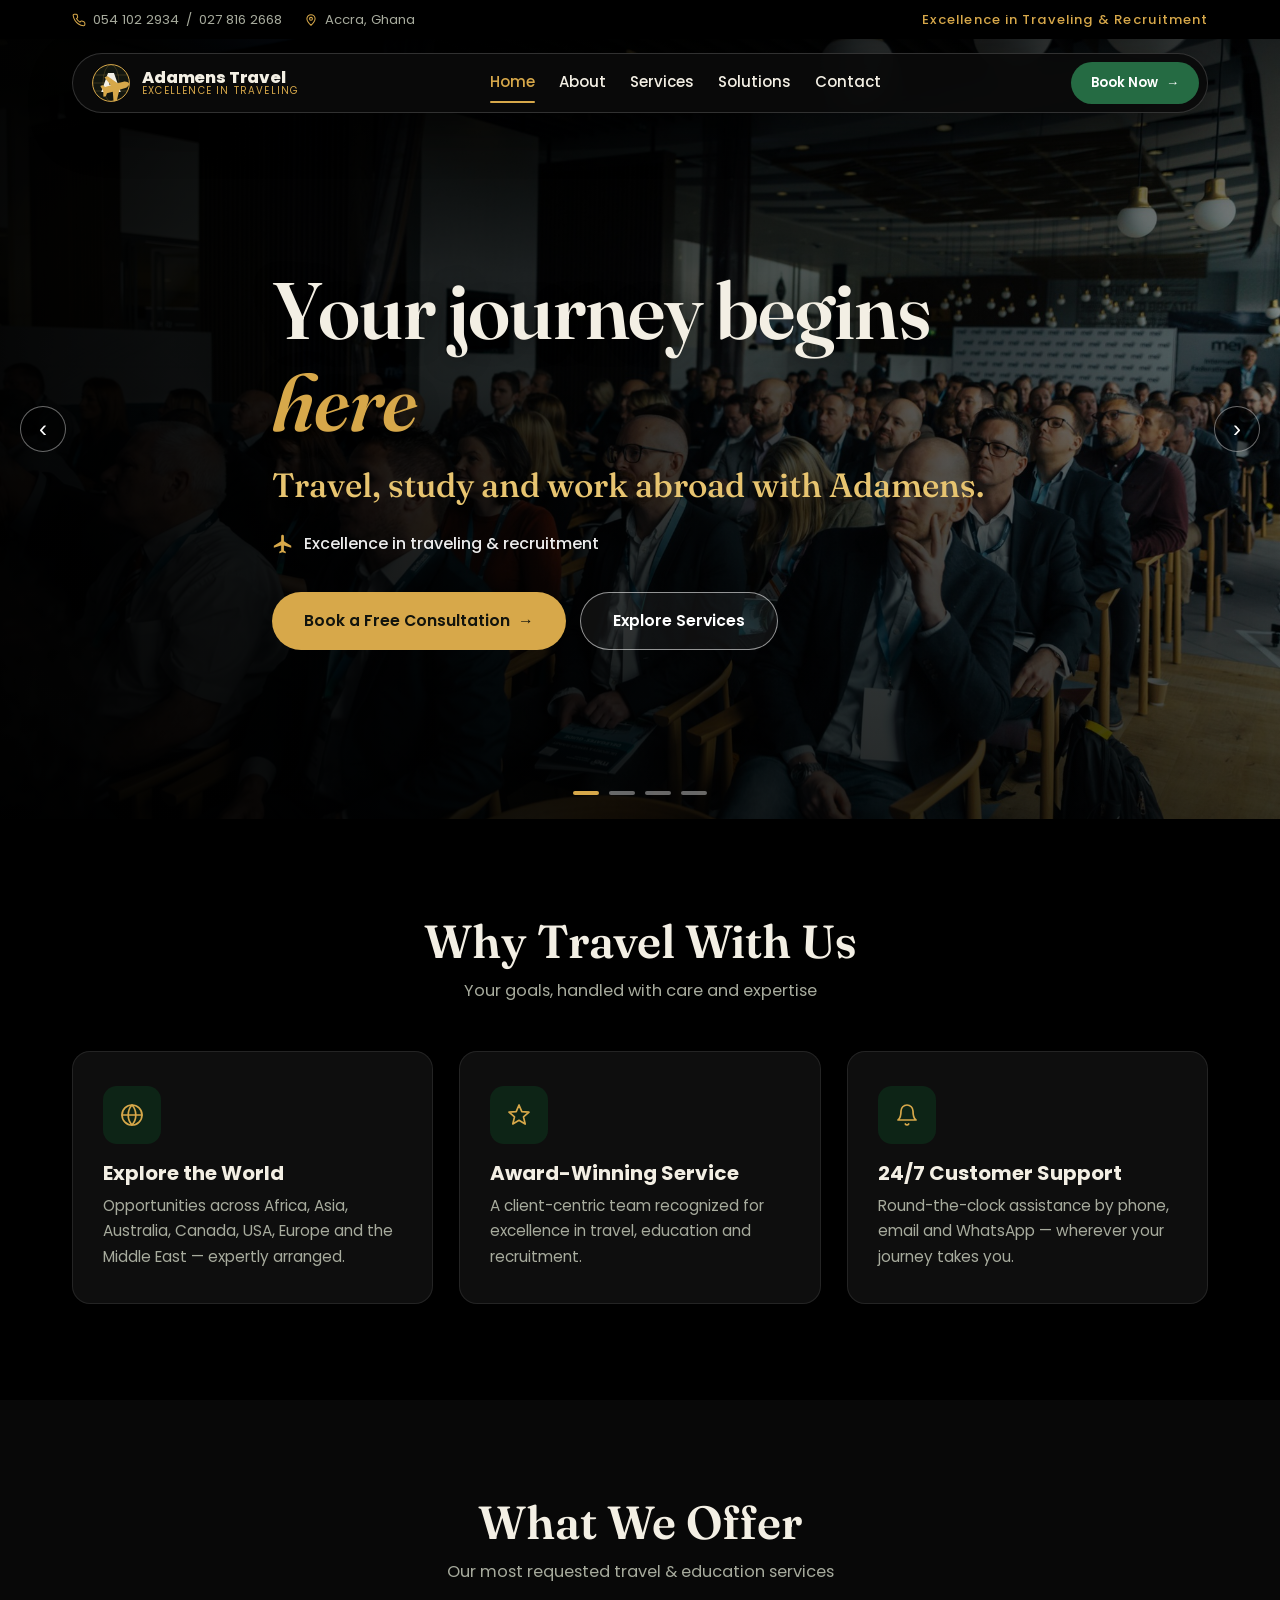
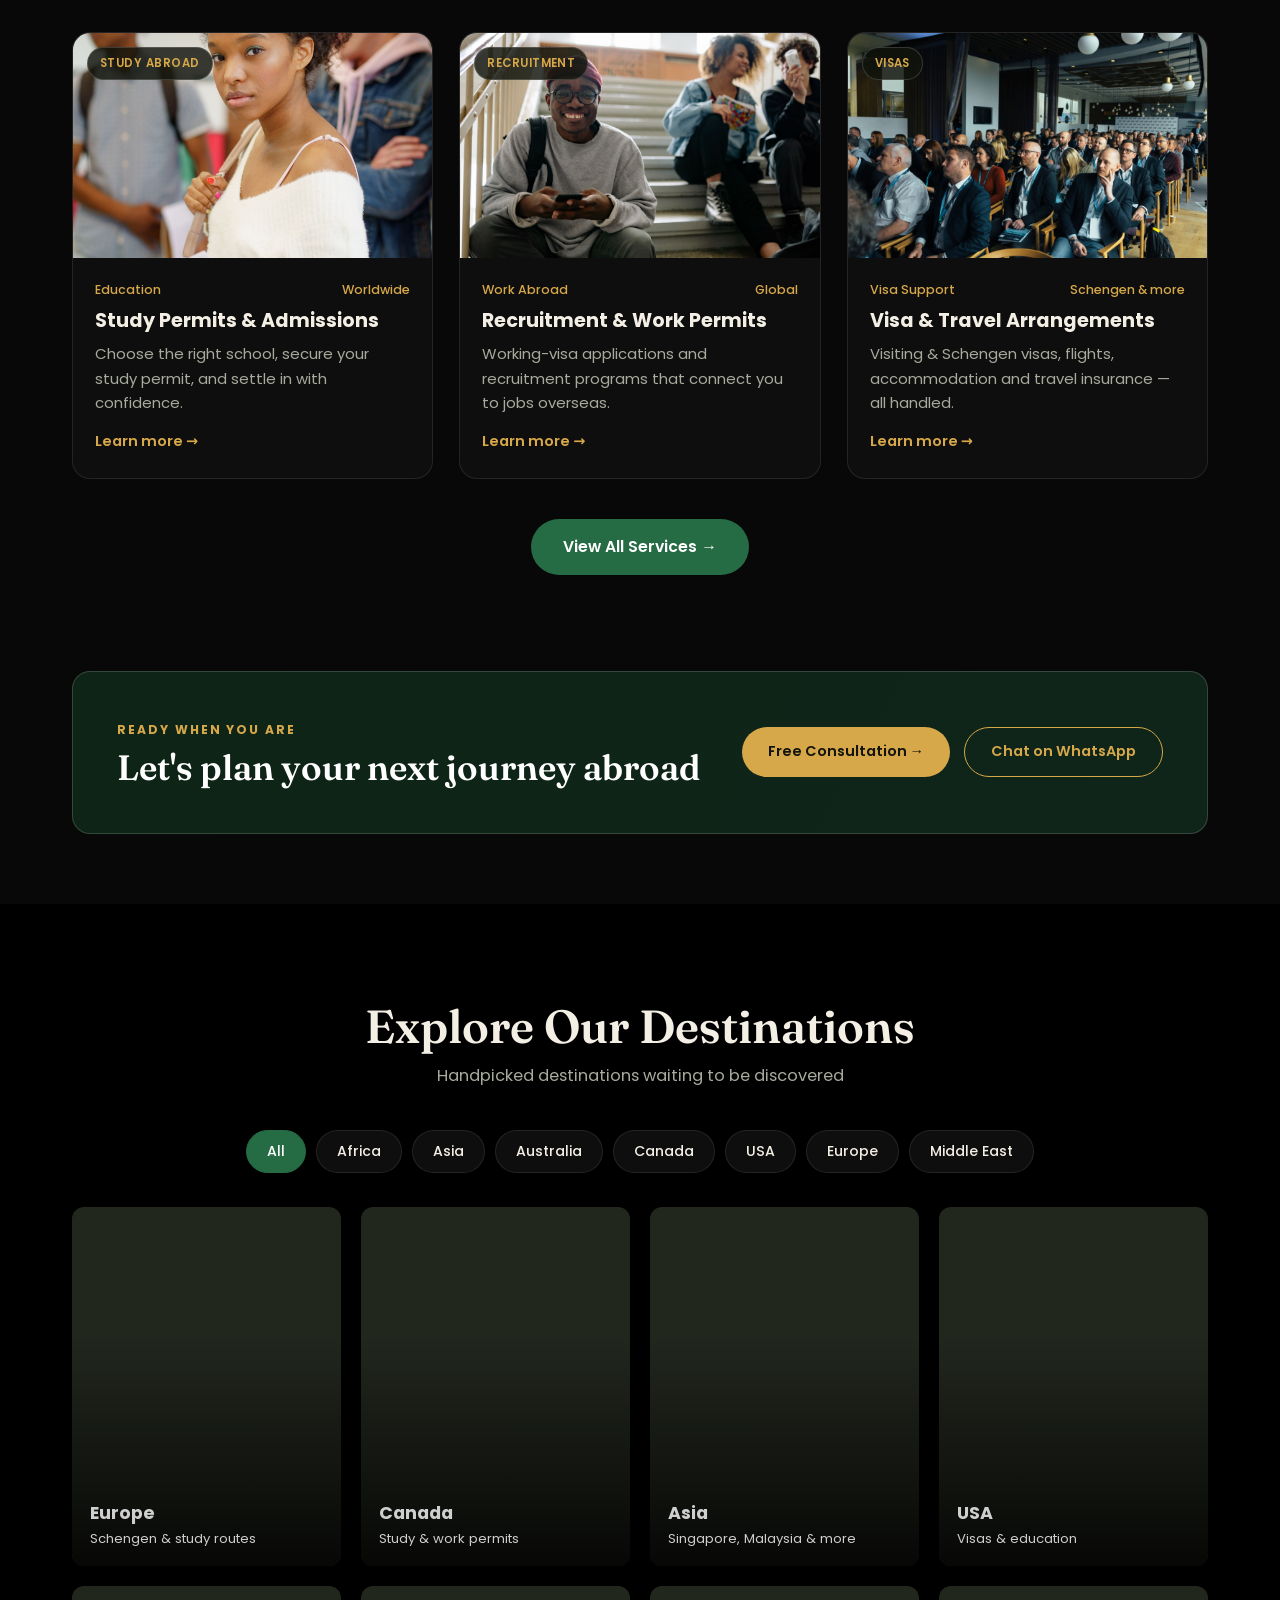
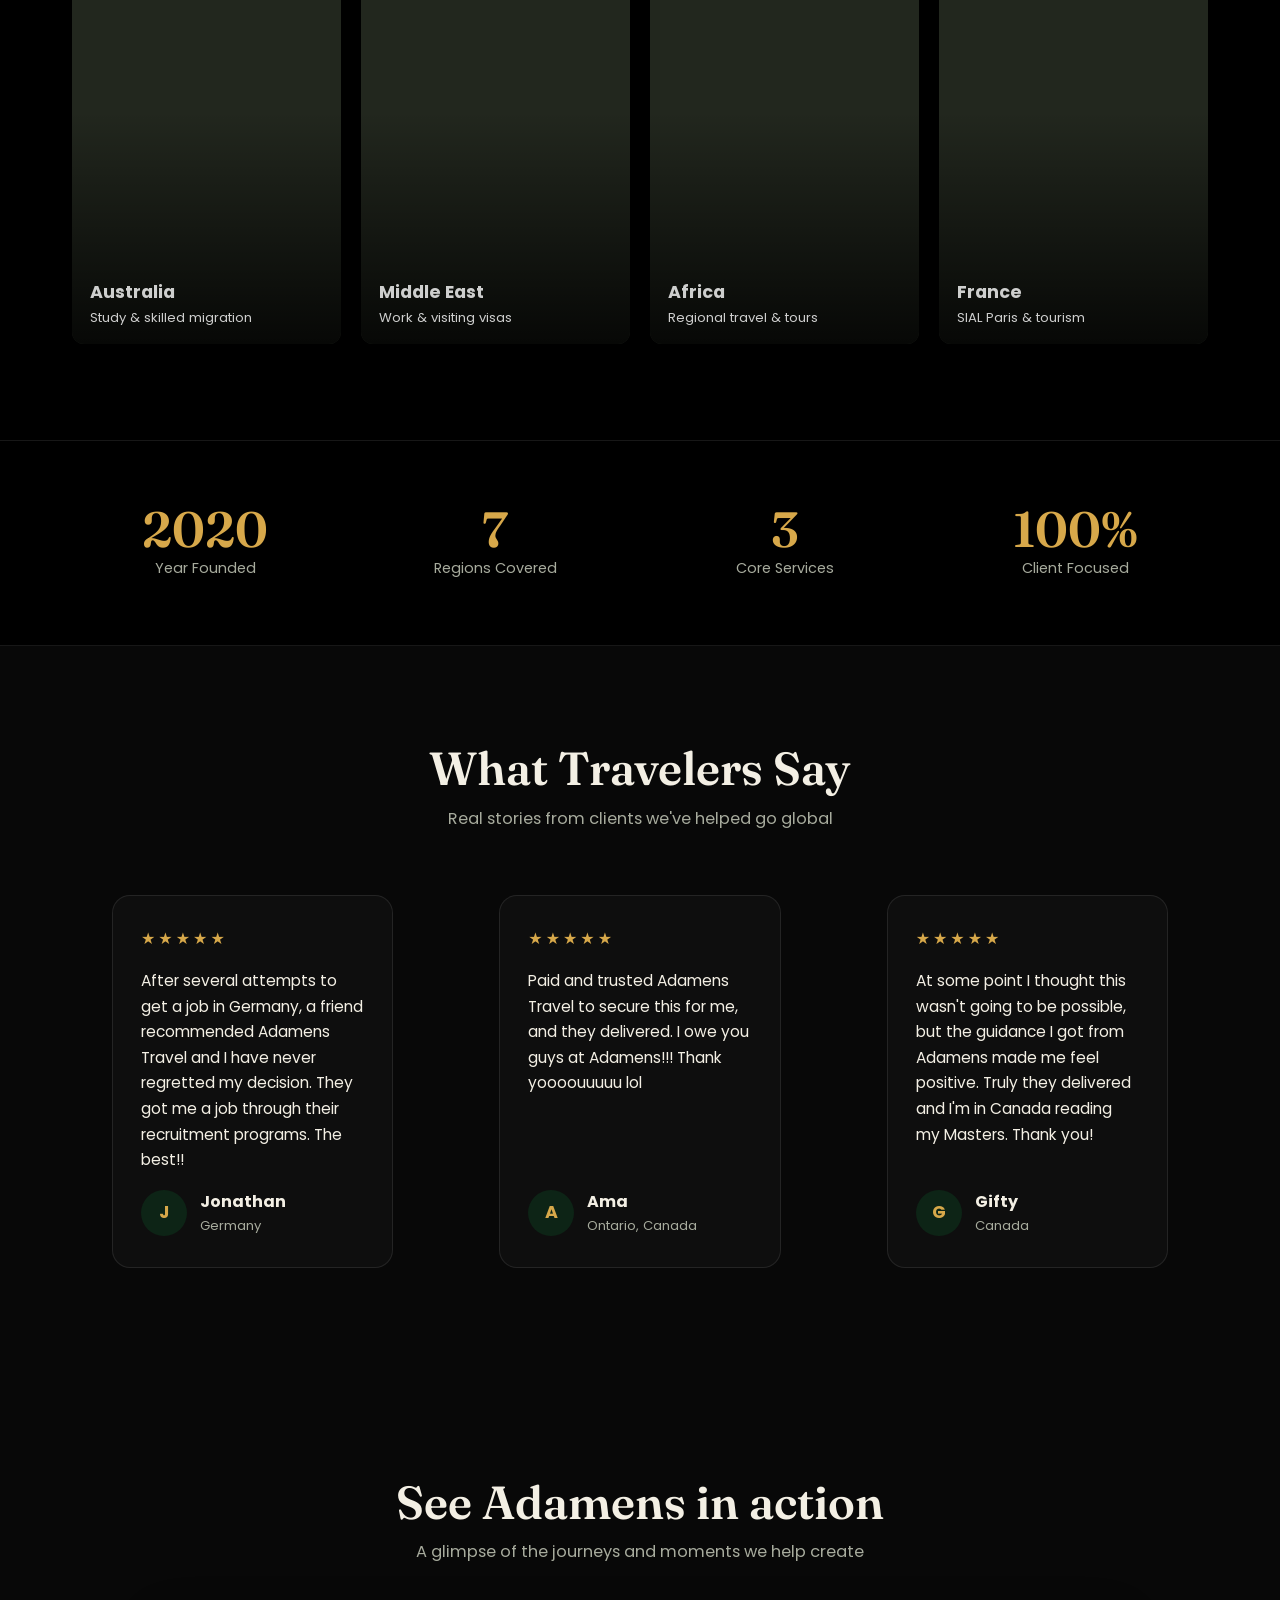
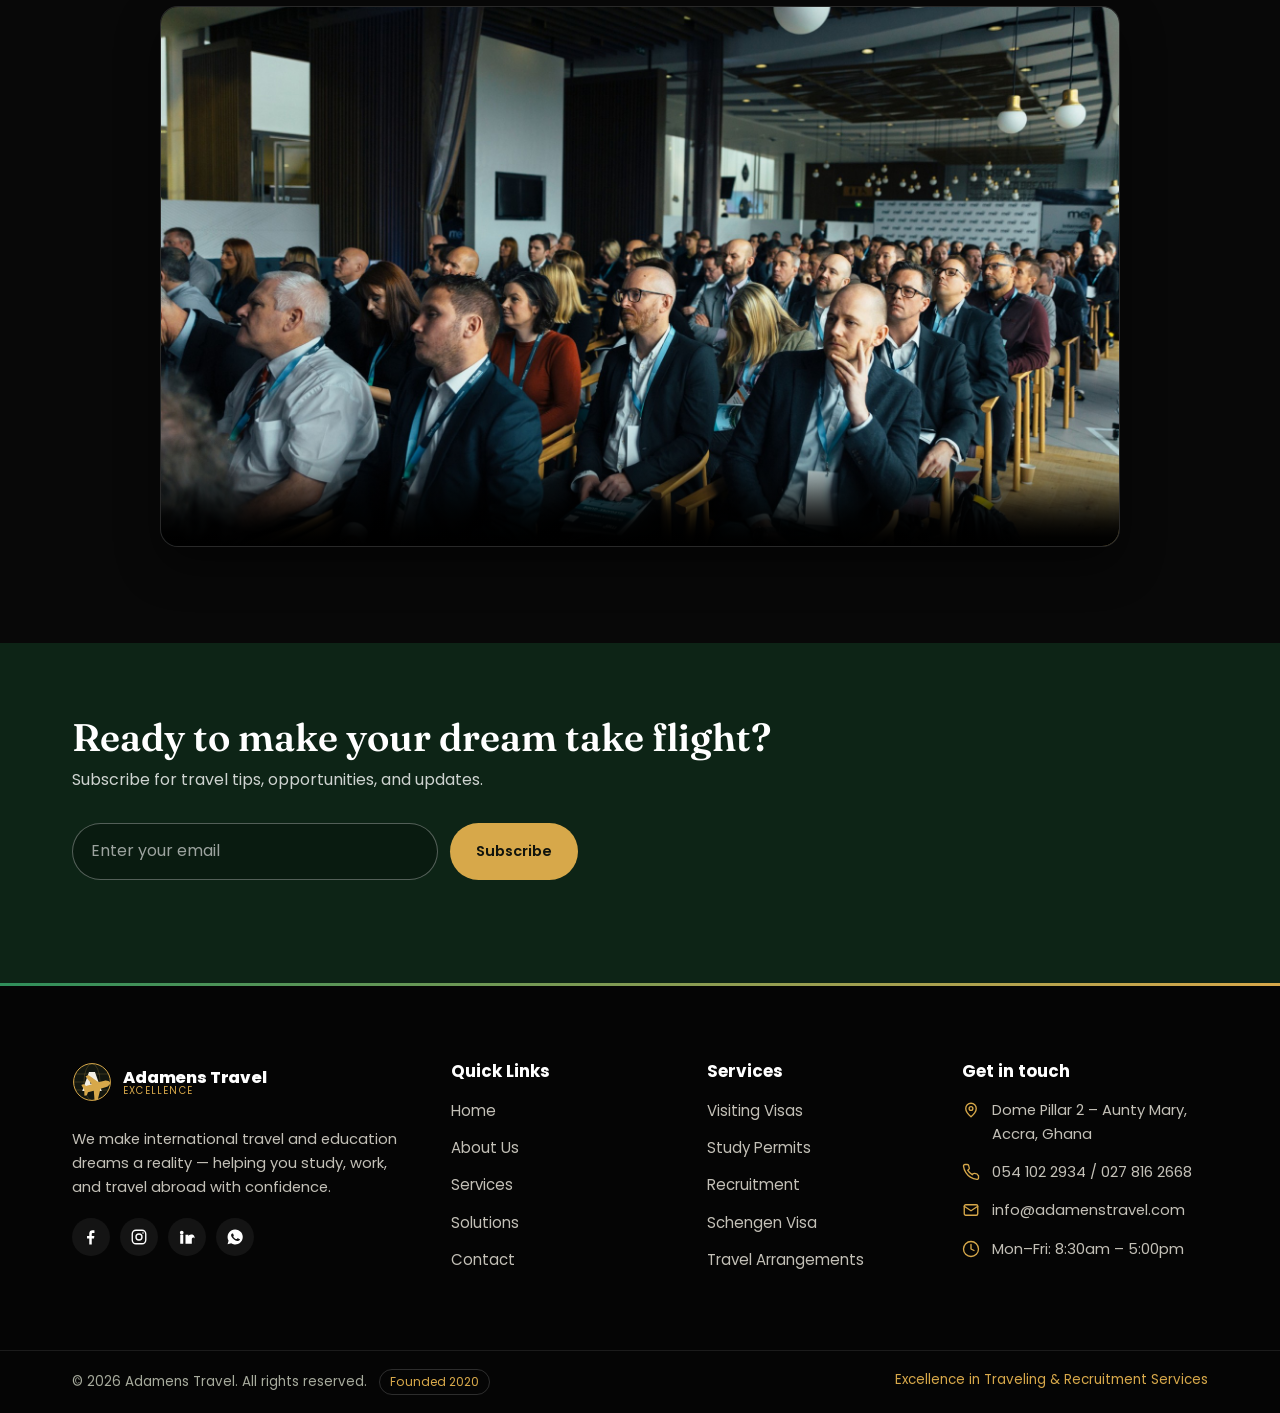
==== commit 0b5e66ac: "Add video slide to hero carousel Lead the hero slideshow with the uploaded video (muted autoplay loo" ====
--- a/adamens-travel-tour/index.html
+++ b/adamens-travel-tour/index.html
@@ -66,7 +66,20 @@
   <!-- ===================== HERO CAROUSEL ===================== -->
   <section class="hero" id="hero">
     <div class="hero-slides" id="hero-slides">
-      <div class="hero-slide is-active" style="background-image:url('assets/img/event-audience.jpg')">
+      <div class="hero-slide is-active hero-video-slide">
+        <video class="hero-video" src="assets/video/hero.mp4" autoplay muted loop playsinline poster="assets/img/event-audience.jpg"></video>
+        <div class="hero-tint"></div>
+        <div class="container hero-content">
+          <h1 class="hero-title">Your journey begins <span>here</span></h1>
+          <p class="hero-sub">Travel, study and work abroad with Adamens.</p>
+          <p class="hero-line"><svg class="i" viewBox="0 0 24 24" width="22" height="22" aria-hidden="true"><use href="#plane"/></svg> Excellence in traveling &amp; recruitment</p>
+          <div class="hero-actions">
+            <a href="contact.html" class="btn btn-gold btn-lg">Book a Free Consultation <span aria-hidden="true">→</span></a>
+            <a href="services.html" class="btn btn-ghost btn-lg">Explore Services</a>
+          </div>
+        </div>
+      </div>
+      <div class="hero-slide" style="background-image:url('assets/img/event-audience.jpg')">
         <div class="hero-tint"></div>
         <div class="container hero-content">
           <h1 class="hero-title">Discover the <span>World</span></h1>
--- a/adamens-travel-tour/styles.css
+++ b/adamens-travel-tour/styles.css
@@ -131,6 +131,7 @@
 .hero-slides { position: absolute; inset: 0; }
 .hero-slide { position: absolute; inset: 0; background-size: cover; background-position: center; display: flex; align-items: center; opacity: 0; transition: opacity .9s ease; }
 .hero-slide.is-active { opacity: 1; }
+.hero-video { position: absolute; inset: 0; width: 100%; height: 100%; object-fit: cover; z-index: 0; }
 .hero-tint { position: absolute; inset: 0; background:
   linear-gradient(90deg, rgba(0,0,0,0.96) 0%, rgba(0,0,0,0.78) 42%, rgba(0,0,0,0.4) 100%),
   linear-gradient(180deg, rgba(0,0,0,0.6) 0%, rgba(0,0,0,0) 30%, rgba(0,0,0,0.6) 100%); }
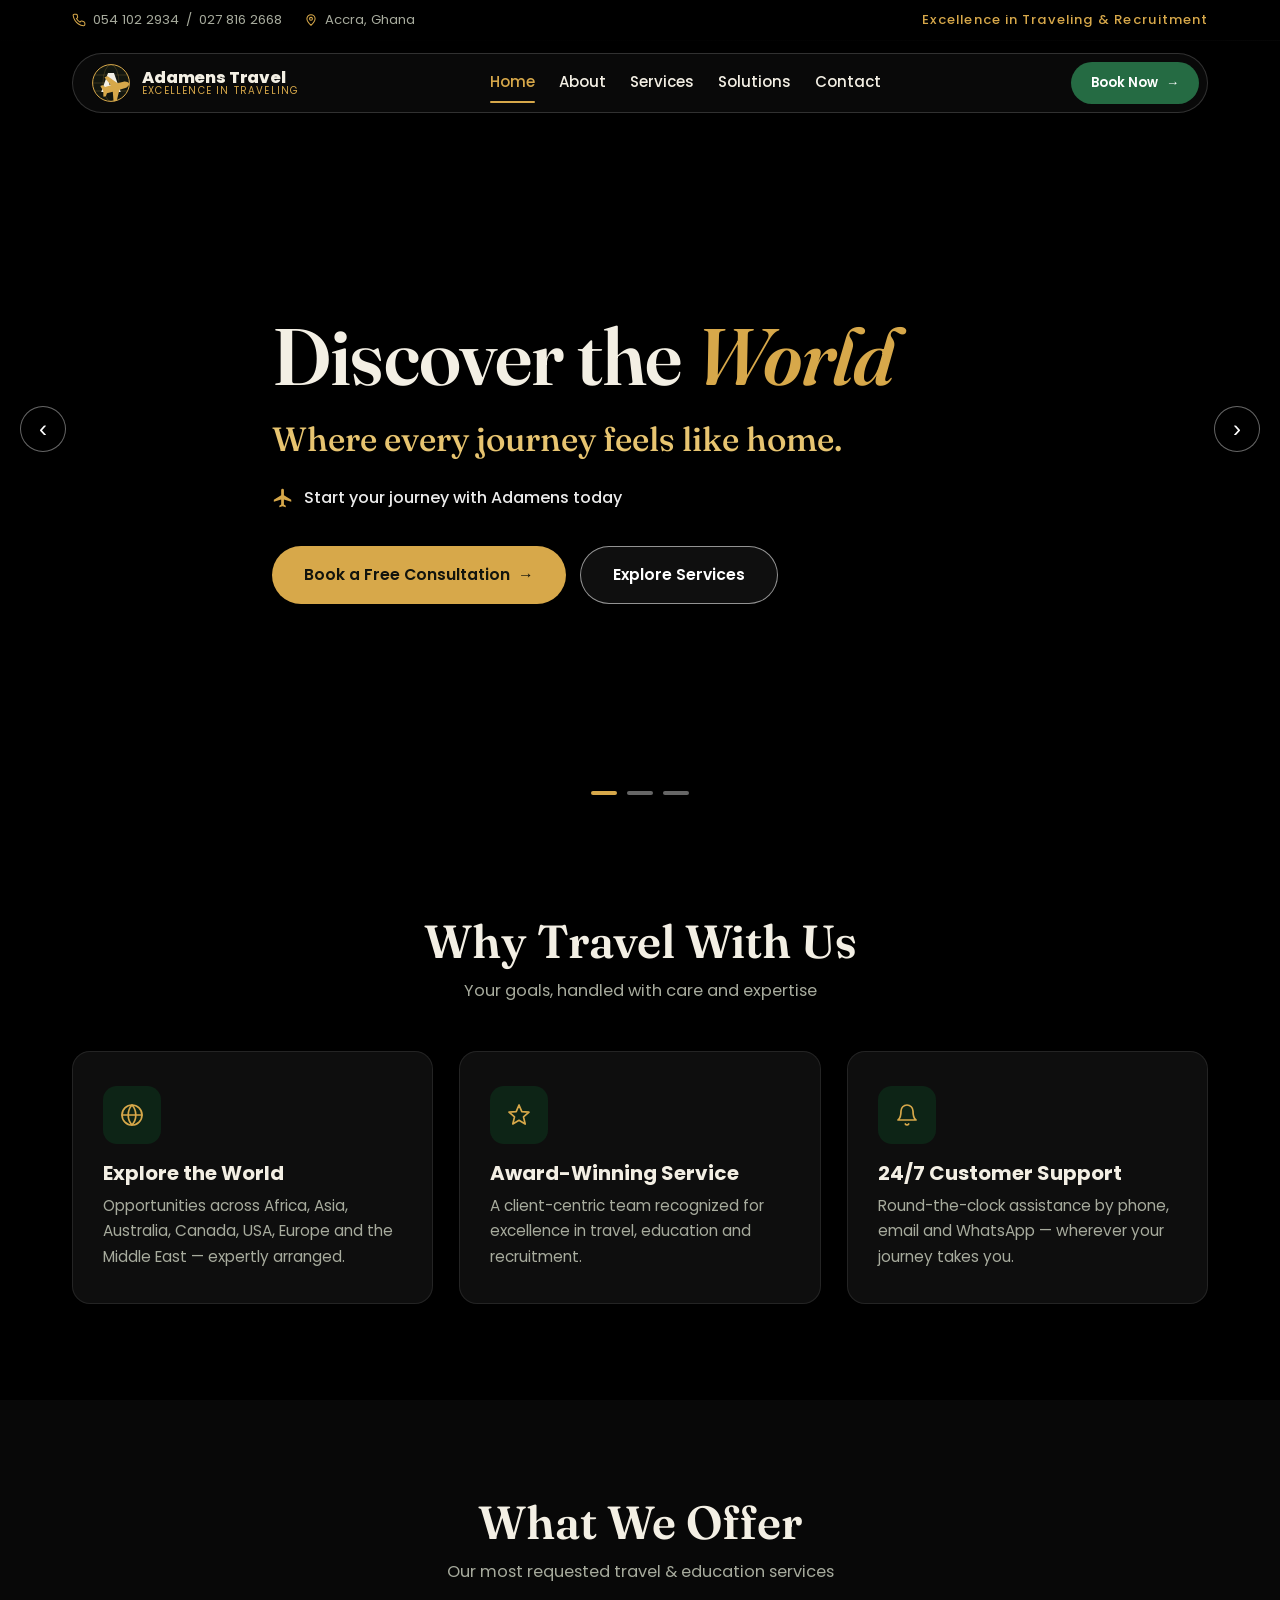
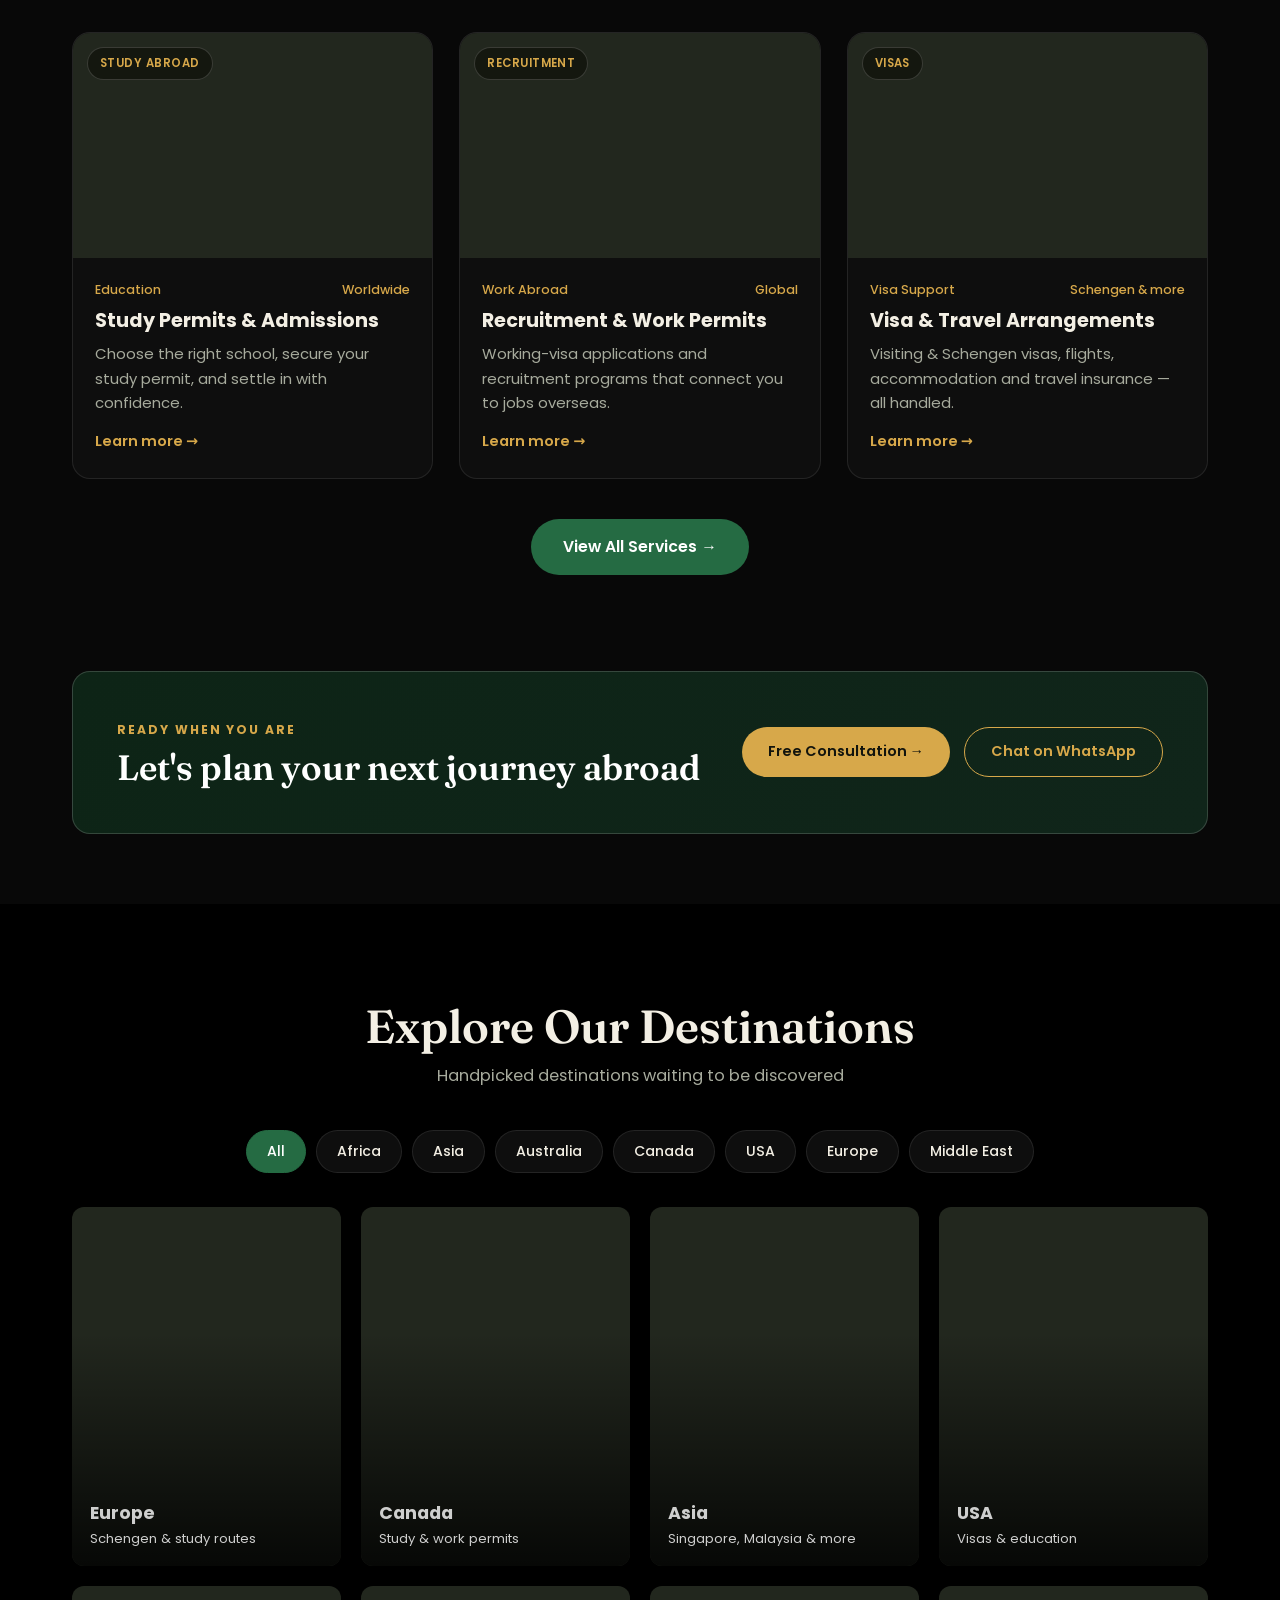
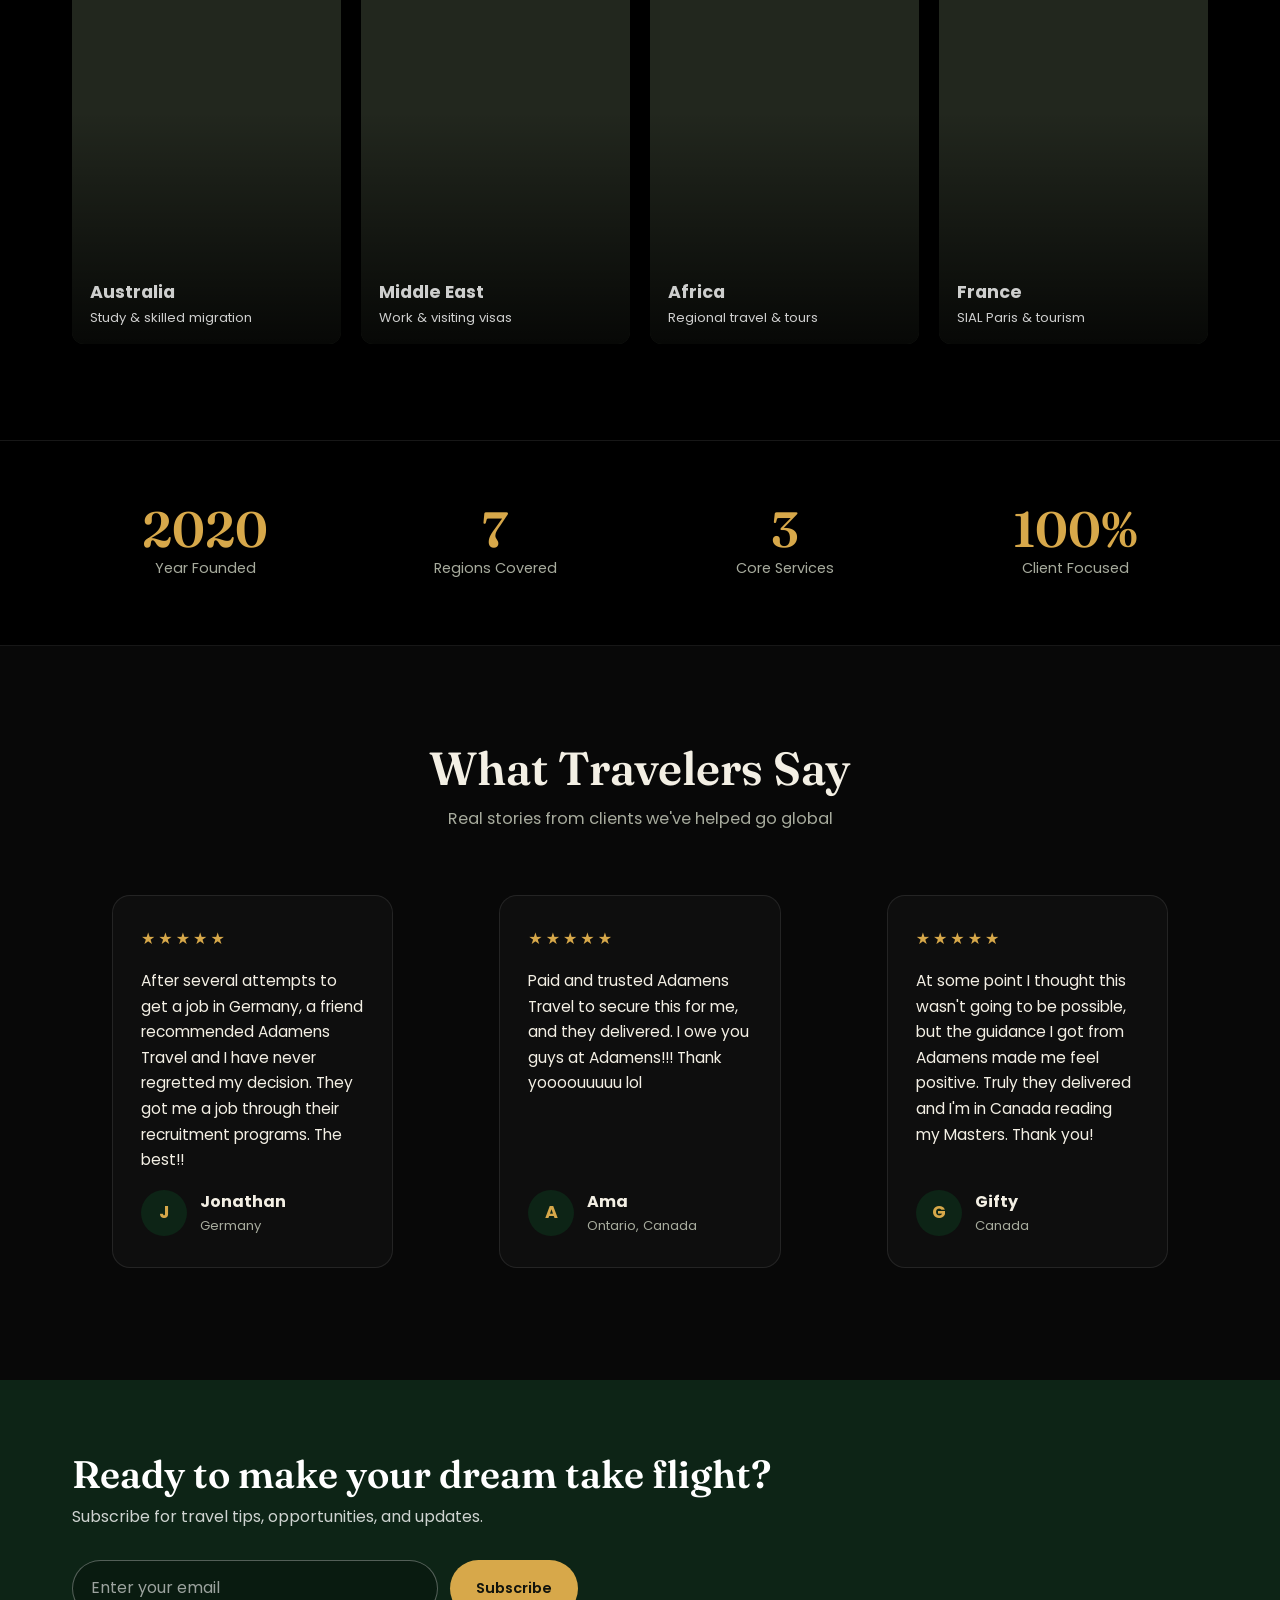
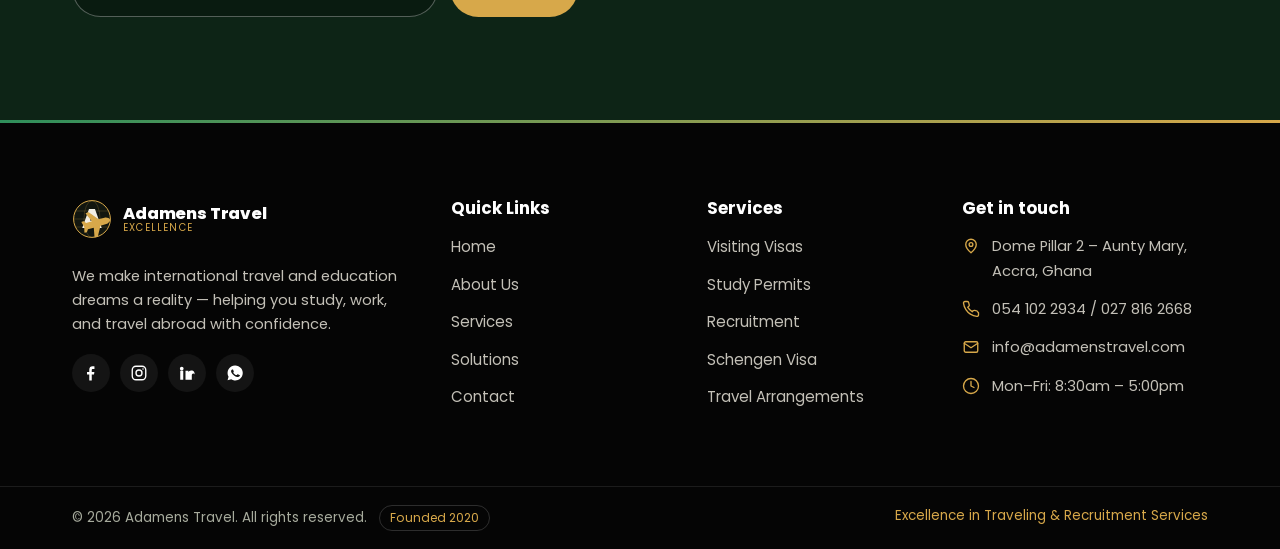
==== commit 2f711add: "Revert to pure-black theme with stock imagery (per screen recording) Restores the site to the state " ====
--- a/adamens-travel-tour/index.html
+++ b/adamens-travel-tour/index.html
@@ -66,20 +66,7 @@
   <!-- ===================== HERO CAROUSEL ===================== -->
   <section class="hero" id="hero">
     <div class="hero-slides" id="hero-slides">
-      <div class="hero-slide is-active hero-video-slide">
-        <video class="hero-video" src="assets/video/hero.mp4" autoplay muted loop playsinline poster="assets/img/event-audience.jpg"></video>
-        <div class="hero-tint"></div>
-        <div class="container hero-content">
-          <h1 class="hero-title">Your journey begins <span>here</span></h1>
-          <p class="hero-sub">Travel, study and work abroad with Adamens.</p>
-          <p class="hero-line"><svg class="i" viewBox="0 0 24 24" width="22" height="22" aria-hidden="true"><use href="#plane"/></svg> Excellence in traveling &amp; recruitment</p>
-          <div class="hero-actions">
-            <a href="contact.html" class="btn btn-gold btn-lg">Book a Free Consultation <span aria-hidden="true">→</span></a>
-            <a href="services.html" class="btn btn-ghost btn-lg">Explore Services</a>
-          </div>
-        </div>
-      </div>
-      <div class="hero-slide" style="background-image:url('assets/img/event-audience.jpg')">
+      <div class="hero-slide is-active" style="background-image:url('https://images.unsplash.com/photo-1525625293386-3f8f99389edd?auto=format&fit=crop&w=1900&q=80')">
         <div class="hero-tint"></div>
         <div class="container hero-content">
           <h1 class="hero-title">Discover the <span>World</span></h1>
@@ -91,7 +78,7 @@
           </div>
         </div>
       </div>
-      <div class="hero-slide" style="background-image:url('assets/img/graduation.jpg')">
+      <div class="hero-slide" style="background-image:url('https://images.unsplash.com/photo-1502920917128-1aa500764cbd?auto=format&fit=crop&w=1900&q=80')">
         <div class="hero-tint"></div>
         <div class="container hero-content">
           <h1 class="hero-title">Study &amp; Work <span>Abroad</span></h1>
@@ -103,7 +90,7 @@
           </div>
         </div>
       </div>
-      <div class="hero-slide" style="background-image:url('assets/img/event-photographer.jpg')">
+      <div class="hero-slide" style="background-image:url('https://images.unsplash.com/photo-1488646953014-85cb44e25828?auto=format&fit=crop&w=1900&q=80')">
         <div class="hero-tint"></div>
         <div class="container hero-content">
           <h1 class="hero-title">Excellence in <span>Every Trip</span></h1>
@@ -153,7 +140,7 @@
       <p class="section-sub">Our most requested travel &amp; education services</p>
       <div class="tour-grid">
         <article class="tour-card">
-          <div class="tour-media" style="background-image:url('assets/img/student.jpg')">
+          <div class="tour-media" style="background-image:url('https://images.unsplash.com/photo-1523050854058-8df90110c9f1?auto=format&fit=crop&w=800&q=80')">
             <span class="tour-badge">Study Abroad</span>
           </div>
           <div class="tour-body">
@@ -164,7 +151,7 @@
           </div>
         </article>
         <article class="tour-card">
-          <div class="tour-media" style="background-image:url('assets/img/students.jpg')">
+          <div class="tour-media" style="background-image:url('https://images.unsplash.com/photo-1521791136064-7986c2920216?auto=format&fit=crop&w=800&q=80')">
             <span class="tour-badge">Recruitment</span>
           </div>
           <div class="tour-body">
@@ -175,7 +162,7 @@
           </div>
         </article>
         <article class="tour-card">
-          <div class="tour-media" style="background-image:url('assets/img/event-audience.jpg')">
+          <div class="tour-media" style="background-image:url('https://images.unsplash.com/photo-1569949381669-ecf31ae8e613?auto=format&fit=crop&w=800&q=80')">
             <span class="tour-badge">Visas</span>
           </div>
           <div class="tour-body">
@@ -269,17 +256,6 @@
     </div>
   </section>
 
-  <!-- ===================== VIDEO ===================== -->
-  <section class="vlog">
-    <div class="container">
-      <h2 class="section-title">See Adamens in action</h2>
-      <p class="section-sub">A glimpse of the journeys and moments we help create</p>
-      <div class="vlog-frame">
-        <video src="assets/video/adamens.mp4" poster="assets/img/event-audience.jpg" controls muted loop playsinline preload="metadata"></video>
-      </div>
-    </div>
-  </section>
-
   <!-- ===================== NEWSLETTER ===================== -->
   <section class="cta-band" id="newsletter">
     <div class="container cta-inner">
--- a/adamens-travel-tour/styles.css
+++ b/adamens-travel-tour/styles.css
@@ -131,7 +131,6 @@
 .hero-slides { position: absolute; inset: 0; }
 .hero-slide { position: absolute; inset: 0; background-size: cover; background-position: center; display: flex; align-items: center; opacity: 0; transition: opacity .9s ease; }
 .hero-slide.is-active { opacity: 1; }
-.hero-video { position: absolute; inset: 0; width: 100%; height: 100%; object-fit: cover; z-index: 0; }
 .hero-tint { position: absolute; inset: 0; background:
   linear-gradient(90deg, rgba(0,0,0,0.96) 0%, rgba(0,0,0,0.78) 42%, rgba(0,0,0,0.4) 100%),
   linear-gradient(180deg, rgba(0,0,0,0.6) 0%, rgba(0,0,0,0) 30%, rgba(0,0,0,0.6) 100%); }
@@ -342,11 +341,6 @@
 .wa-btn { margin-top: 6px; color: #fff; }
 .wa-btn:hover { color: #14180f; }
 
-/* Video / Vlog */
-.vlog { background: var(--bg-2); padding: clamp(56px, 8vw, 96px) 0; }
-.vlog-frame { margin-top: 40px; border: 1px solid var(--line-strong); border-radius: var(--radius); overflow: hidden; box-shadow: var(--shadow); background: #000; line-height: 0; max-width: 960px; margin-inline: auto; }
-.vlog-frame video { width: 100%; height: auto; display: block; aspect-ratio: 16 / 9; object-fit: cover; background: #000; }
-
 /* Map */
 .map-section { background: var(--bg); padding: 0 0 clamp(56px, 8vw, 96px); }
 .map-embed { border: 1px solid var(--line-strong); border-radius: var(--radius); overflow: hidden; box-shadow: var(--shadow); line-height: 0; }
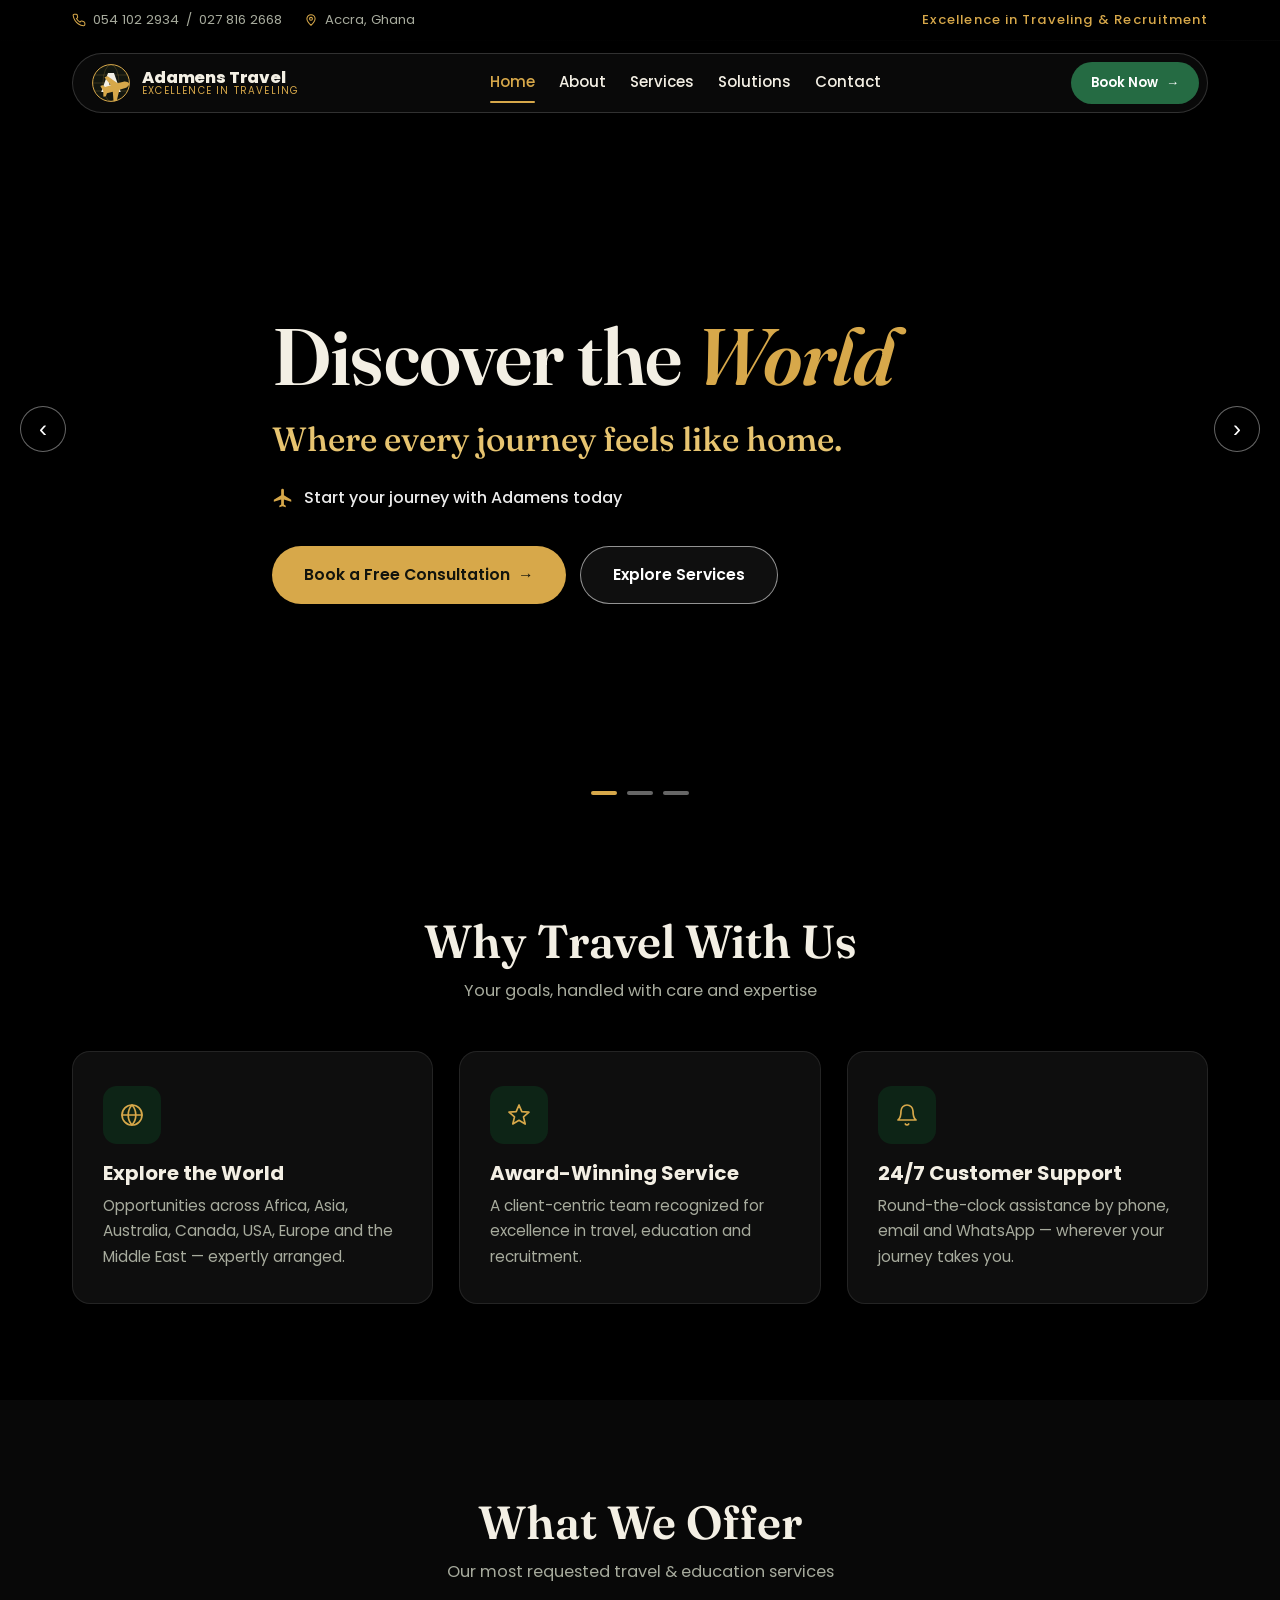
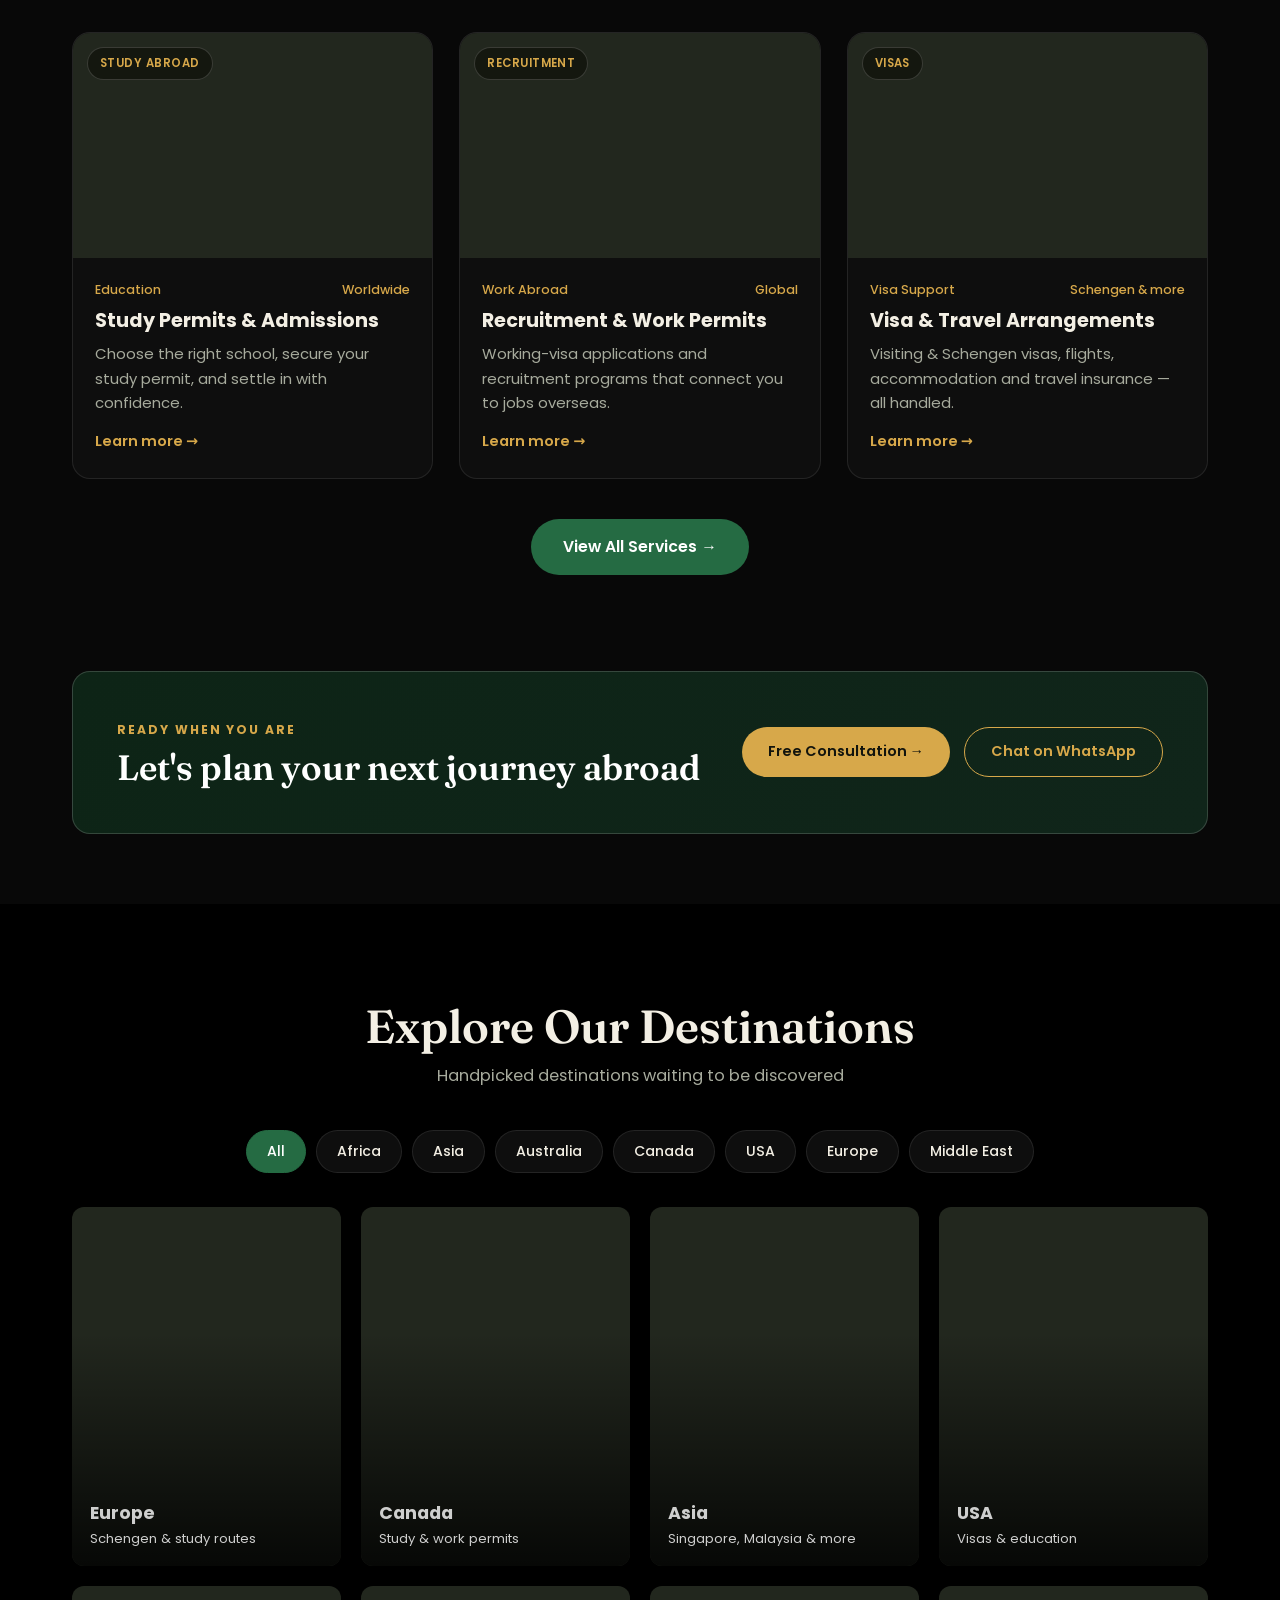
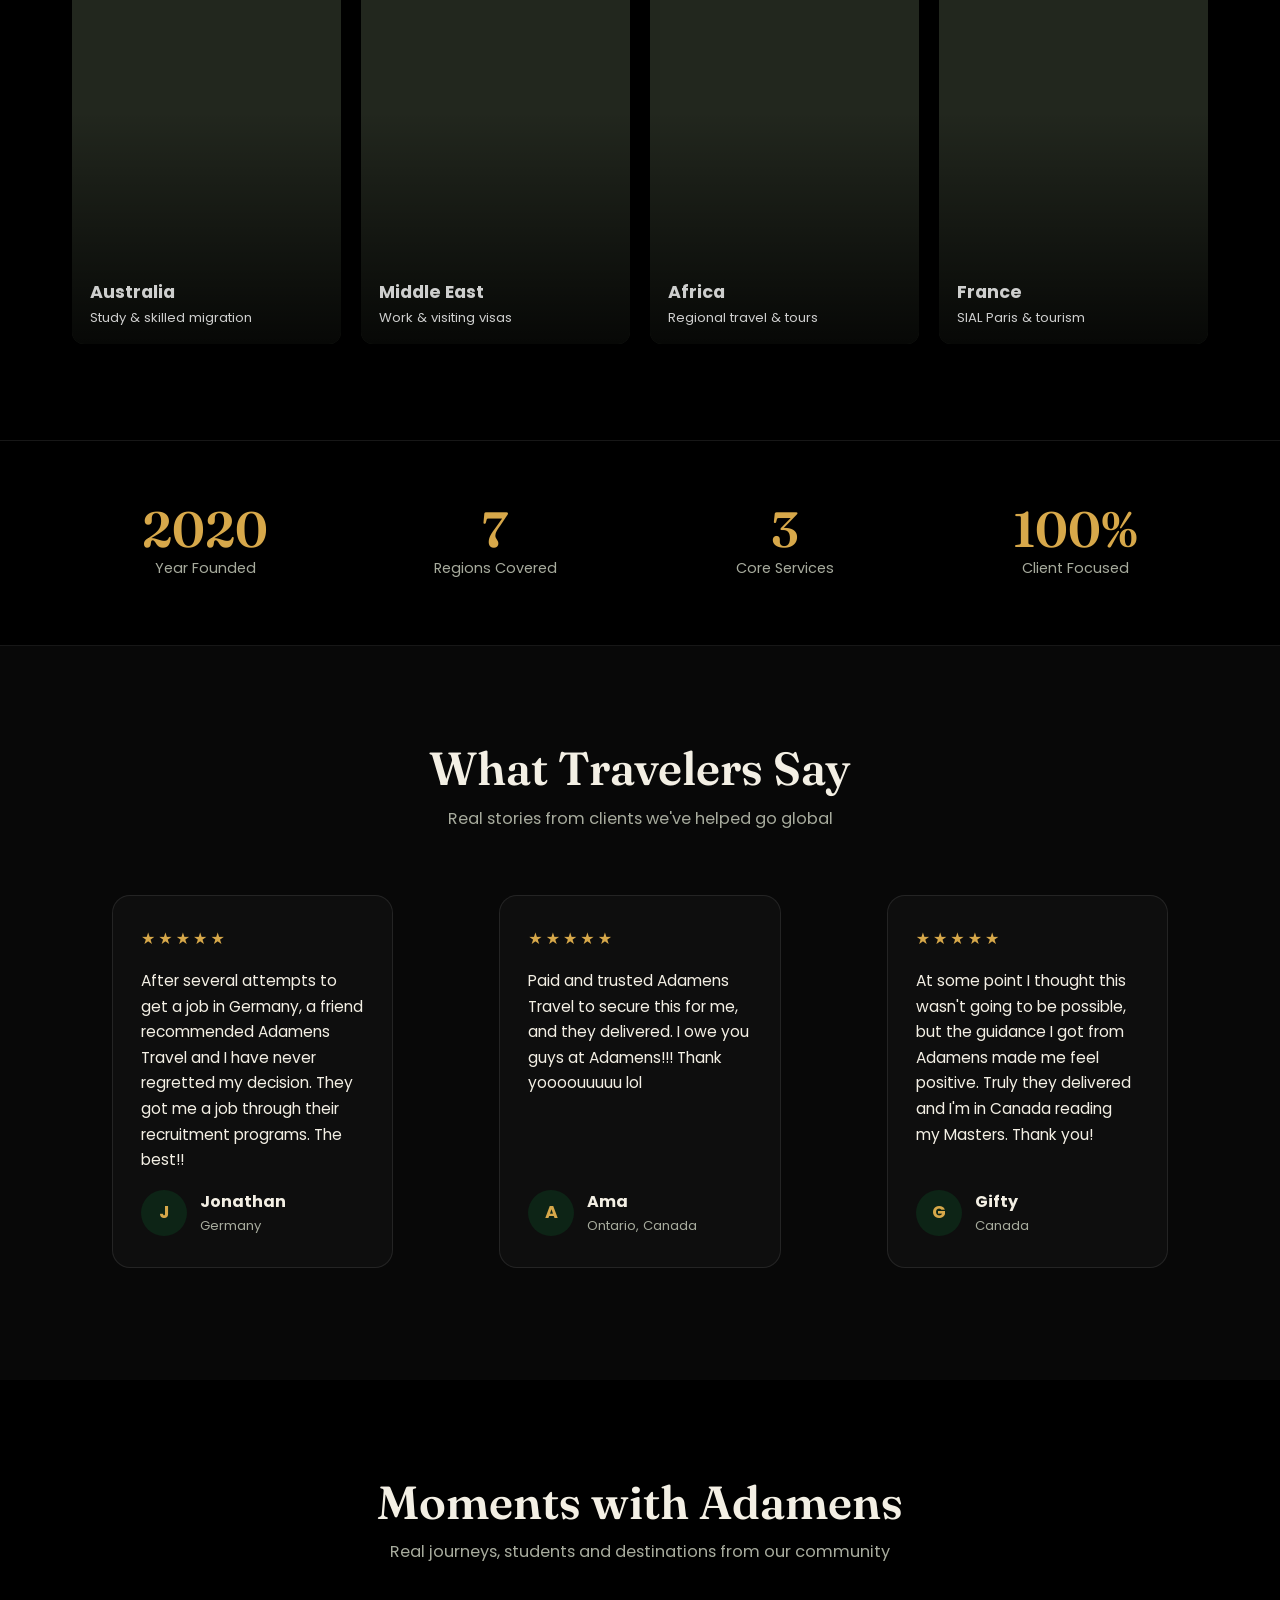
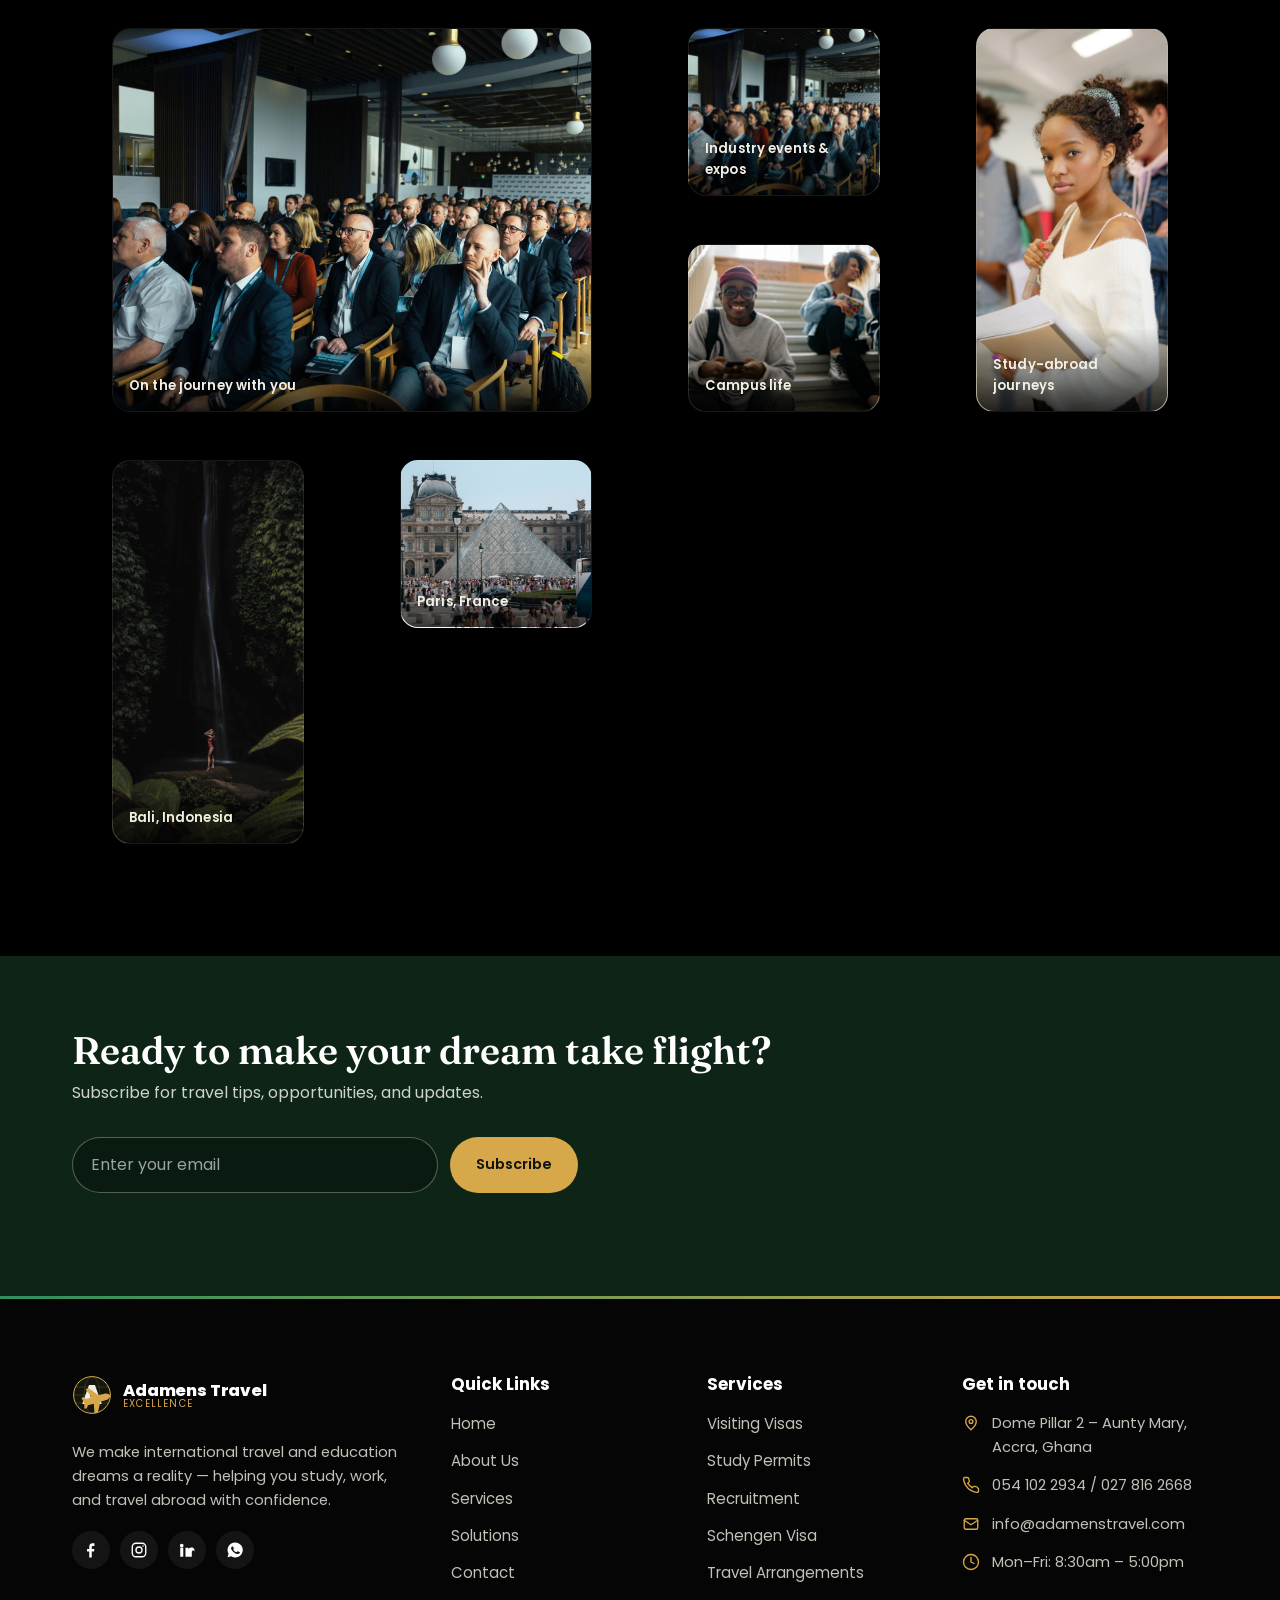
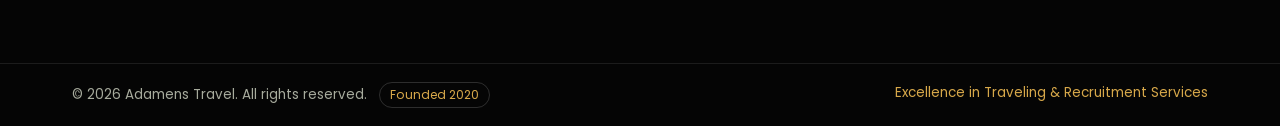
==== commit f3c1bd20: "Add "Moments with Adamens" photo & video gallery Adds a new standalone gallery section to the home p" ====
--- a/adamens-travel-tour/index.html
+++ b/adamens-travel-tour/index.html
@@ -256,6 +256,35 @@
     </div>
   </section>
 
+  <!-- ===================== GALLERY ===================== -->
+  <section class="gallery" id="gallery">
+    <div class="container">
+      <h2 class="section-title">Moments with Adamens</h2>
+      <p class="section-sub">Real journeys, students and destinations from our community</p>
+      <div class="gallery-grid">
+        <figure class="gallery-item gallery-video-item">
+          <video class="gallery-video" src="assets/video/gallery.mp4" autoplay muted loop playsinline poster="assets/img/gallery-events.jpg"></video>
+          <figcaption class="gallery-cap">On the journey with you</figcaption>
+        </figure>
+        <figure class="gallery-item" style="background-image:url('assets/img/gallery-events.jpg')">
+          <figcaption class="gallery-cap">Industry events &amp; expos</figcaption>
+        </figure>
+        <figure class="gallery-item" style="background-image:url('assets/img/gallery-student.jpg')">
+          <figcaption class="gallery-cap">Study-abroad journeys</figcaption>
+        </figure>
+        <figure class="gallery-item" style="background-image:url('assets/img/gallery-campus.jpg')">
+          <figcaption class="gallery-cap">Campus life</figcaption>
+        </figure>
+        <figure class="gallery-item" style="background-image:url('assets/img/gallery-bali.jpg')">
+          <figcaption class="gallery-cap">Bali, Indonesia</figcaption>
+        </figure>
+        <figure class="gallery-item" style="background-image:url('assets/img/gallery-paris.jpg')">
+          <figcaption class="gallery-cap">Paris, France</figcaption>
+        </figure>
+      </div>
+    </div>
+  </section>
+
   <!-- ===================== NEWSLETTER ===================== -->
   <section class="cta-band" id="newsletter">
     <div class="container cta-inner">
--- a/adamens-travel-tour/styles.css
+++ b/adamens-travel-tour/styles.css
@@ -414,3 +414,58 @@
   .hero-slide { transition: none; }
   .solutions { background-attachment: scroll; }
 }
+
+/* ===================== GALLERY (added; standalone) ===================== */
+.gallery { padding: clamp(56px, 8vw, 96px) 0; background: var(--bg); }
+.gallery-grid {
+  display: grid;
+  grid-template-columns: repeat(4, 1fr);
+  grid-auto-rows: 200px;
+  gap: 16px;
+  margin-top: 46px;
+}
+.gallery-item {
+  position: relative;
+  overflow: hidden;
+  border-radius: var(--radius);
+  border: 1px solid var(--line);
+  background-size: cover;
+  background-position: center;
+  background-repeat: no-repeat;
+  transition: transform .25s ease, border-color .25s ease;
+}
+.gallery-item:hover { transform: translateY(-4px); border-color: var(--gold); }
+/* Feature tiles: video spans a large block, two portraits span two rows */
+.gallery-video-item { grid-column: span 2; grid-row: span 2; }
+.gallery-item:nth-child(3) { grid-row: span 2; }   /* student portrait */
+.gallery-item:nth-child(5) { grid-row: span 2; }   /* Bali waterfall */
+.gallery-video {
+  position: absolute;
+  inset: 0;
+  width: 100%;
+  height: 100%;
+  object-fit: cover;
+  display: block;
+}
+.gallery-cap {
+  position: absolute;
+  left: 0; right: 0; bottom: 0;
+  padding: 26px 16px 14px;
+  font-family: "Poppins", sans-serif;
+  font-size: .82rem;
+  font-weight: 600;
+  letter-spacing: .01em;
+  color: #f3efe4;
+  background: linear-gradient(to top, rgba(0,0,0,.78), rgba(0,0,0,0));
+  z-index: 2;
+}
+@media (max-width: 900px) {
+  .gallery-grid { grid-template-columns: repeat(2, 1fr); grid-auto-rows: 180px; }
+  .gallery-video-item { grid-column: span 2; grid-row: span 1; }
+  .gallery-item:nth-child(3),
+  .gallery-item:nth-child(5) { grid-row: span 1; }
+}
+@media (max-width: 540px) {
+  .gallery-grid { grid-template-columns: 1fr; grid-auto-rows: 220px; }
+  .gallery-video-item { grid-column: span 1; }
+}
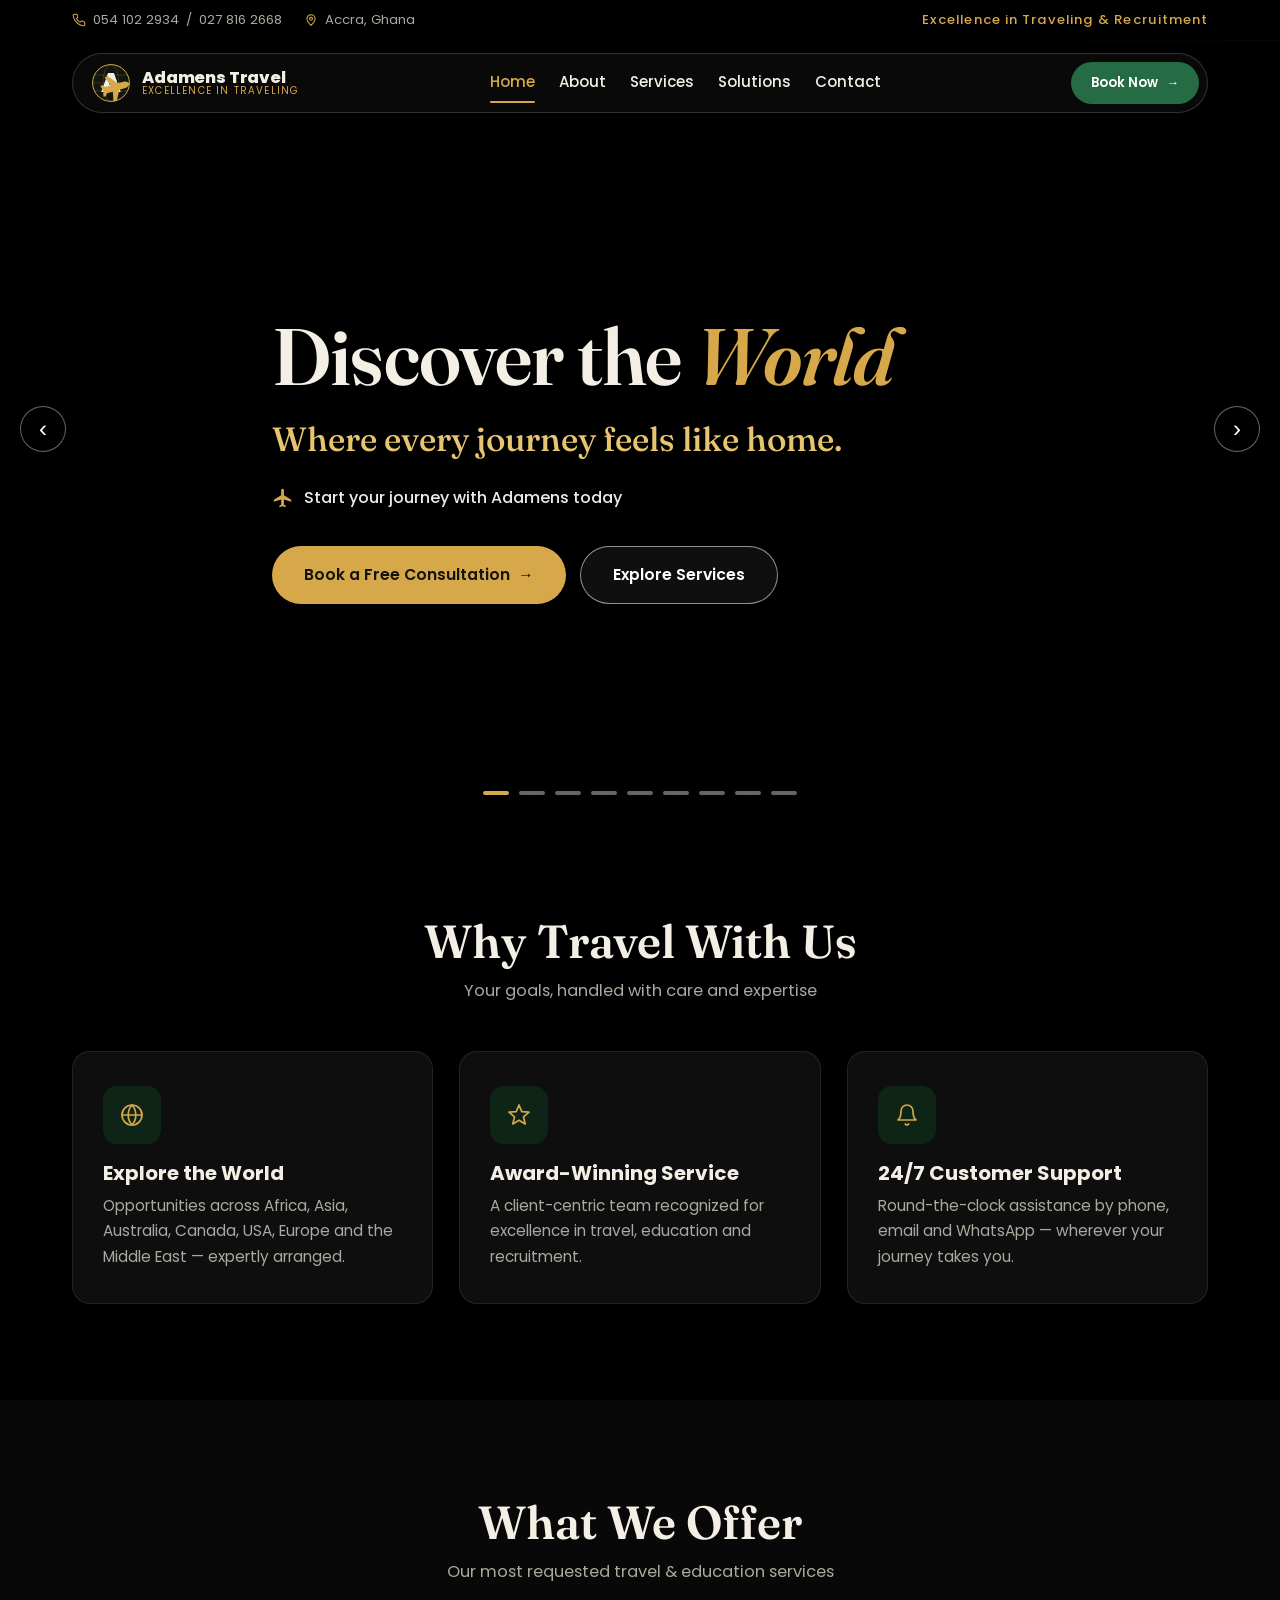
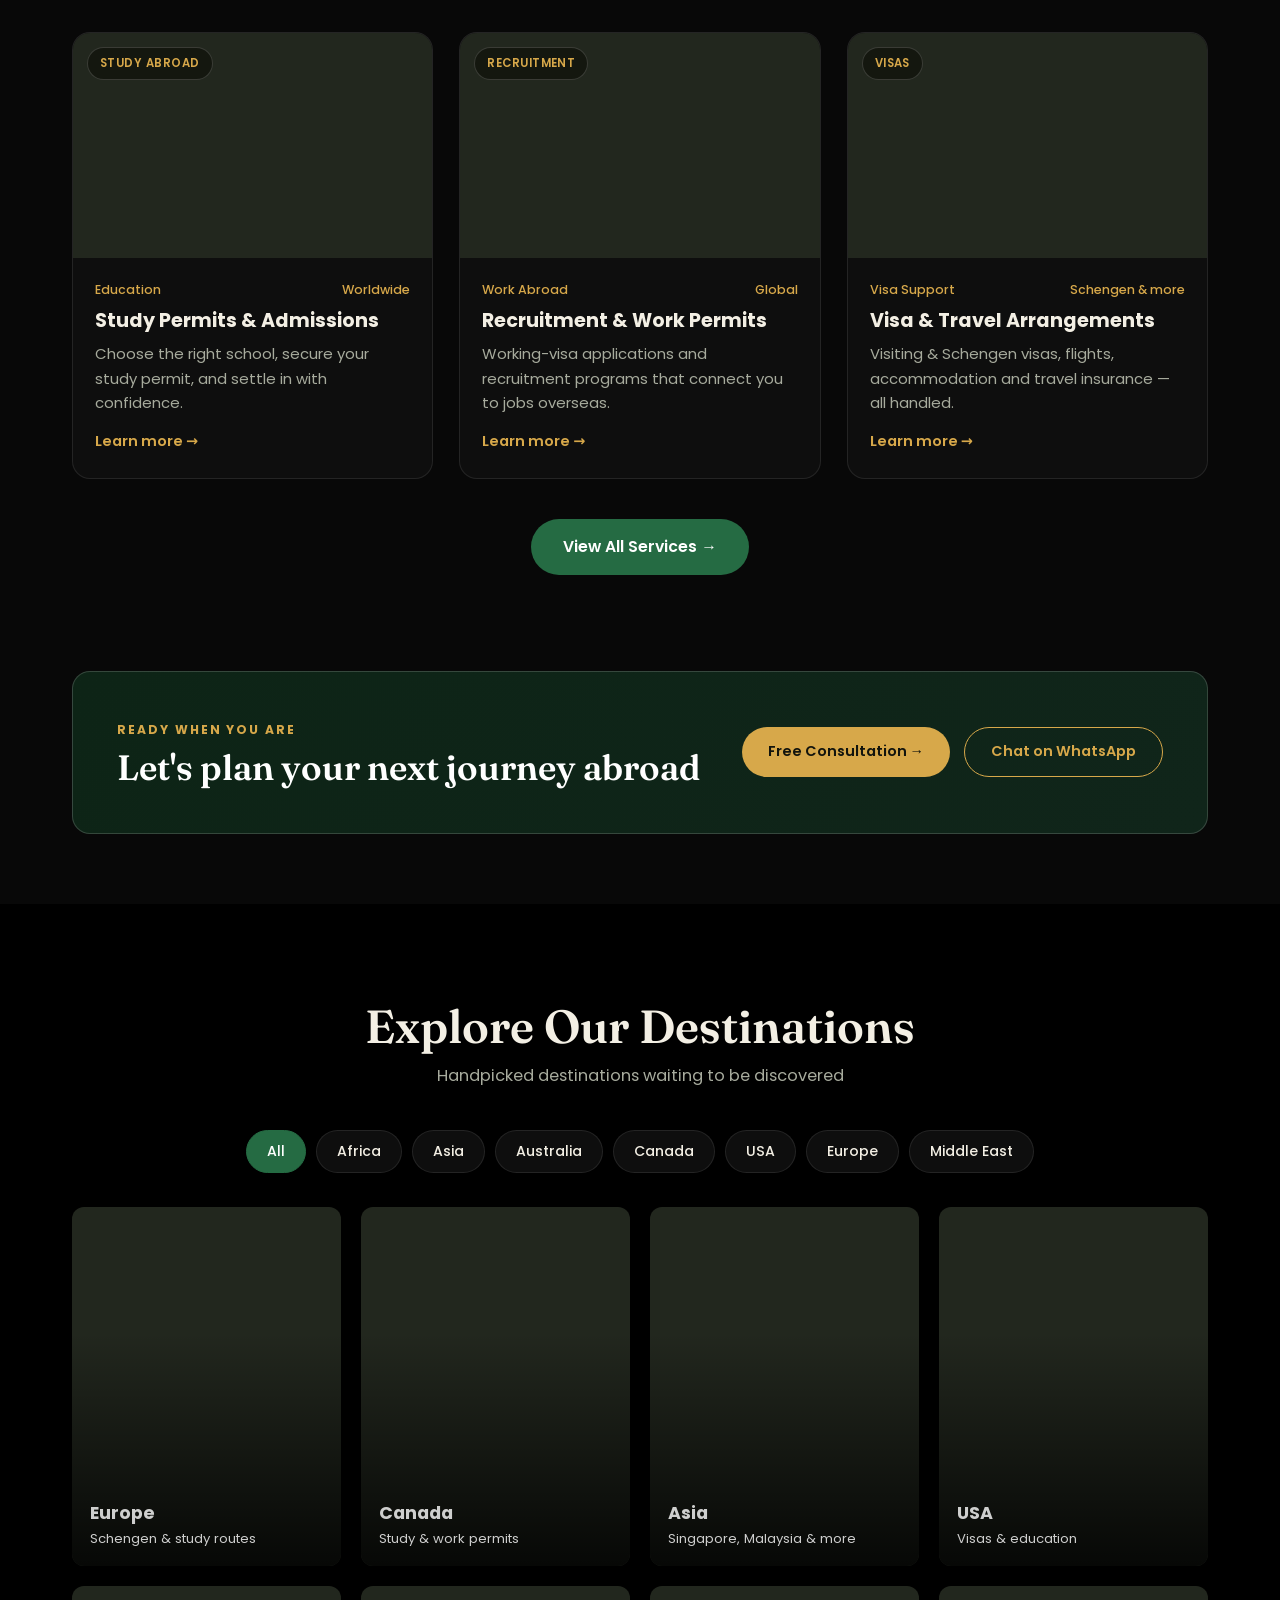
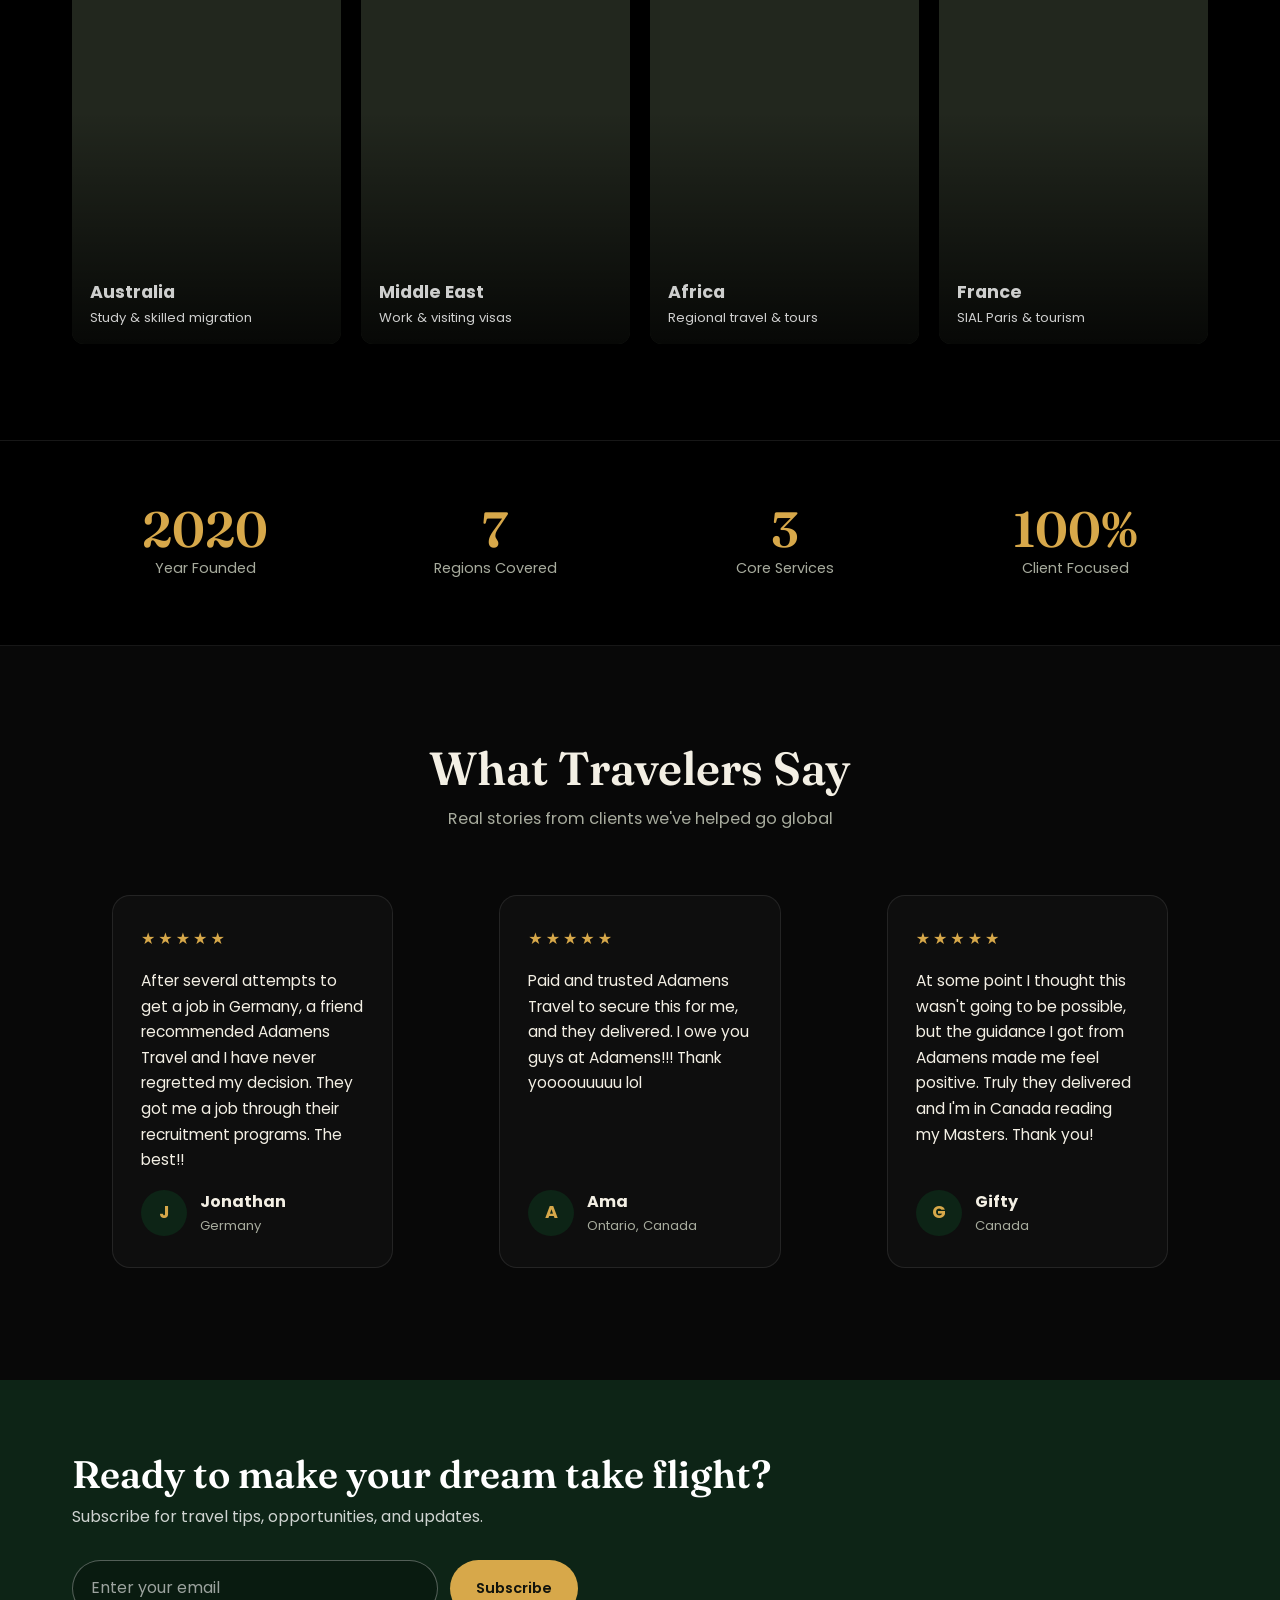
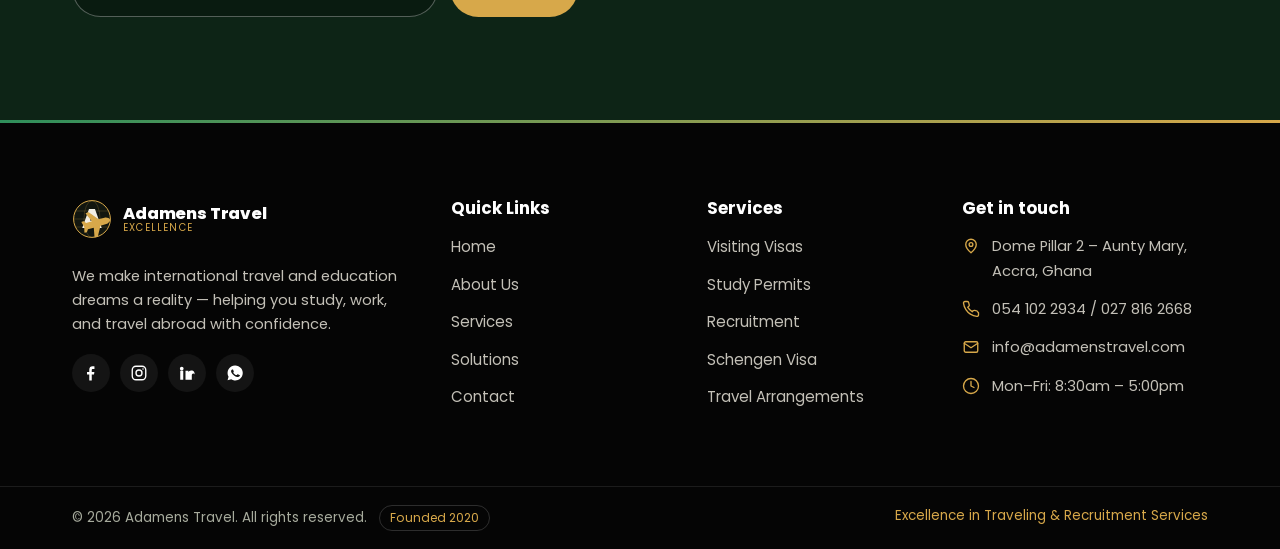
==== commit 69cc2fc0: "Move gallery photos & video into the hero slideshow Removes the standalone "Moments with Adamens" ga" ====
--- a/adamens-travel-tour/index.html
+++ b/adamens-travel-tour/index.html
@@ -99,6 +99,79 @@
           <div class="hero-actions">
             <a href="contact.html" class="btn btn-gold btn-lg">Book a Free Consultation <span aria-hidden="true">→</span></a>
             <a href="about.html" class="btn btn-ghost btn-lg">About Adamens</a>
+          </div>
+        </div>
+      </div>
+      <div class="hero-slide hero-video-slide">
+        <video class="hero-video" src="assets/video/gallery.mp4" autoplay muted loop playsinline poster="assets/img/gallery-events.jpg"></video>
+        <div class="hero-tint"></div>
+        <div class="container hero-content">
+          <h1 class="hero-title">Your Journey <span>Begins</span></h1>
+          <p class="hero-sub">On the journey with you, every step.</p>
+          <p class="hero-line"><svg class="i" viewBox="0 0 24 24" width="22" height="22" aria-hidden="true"><use href="#plane"/></svg> Real support, real results</p>
+          <div class="hero-actions">
+            <a href="contact.html" class="btn btn-gold btn-lg">Book a Free Consultation <span aria-hidden="true">→</span></a>
+            <a href="about.html" class="btn btn-ghost btn-lg">About Adamens</a>
+          </div>
+        </div>
+      </div>
+      <div class="hero-slide" style="background-image:url('assets/img/gallery-events.jpg')">
+        <div class="hero-tint"></div>
+        <div class="container hero-content">
+          <h1 class="hero-title">Global Networking <span>Events</span></h1>
+          <p class="hero-sub">Connecting you to worldwide opportunities.</p>
+          <p class="hero-line"><svg class="i" viewBox="0 0 24 24" width="22" height="22" aria-hidden="true"><use href="#plane"/></svg> Travel, education &amp; recruitment expertise</p>
+          <div class="hero-actions">
+            <a href="contact.html" class="btn btn-gold btn-lg">Book a Free Consultation <span aria-hidden="true">→</span></a>
+            <a href="services.html" class="btn btn-ghost btn-lg">Explore Services</a>
+          </div>
+        </div>
+      </div>
+      <div class="hero-slide" style="background-image:url('assets/img/gallery-student.jpg')">
+        <div class="hero-tint"></div>
+        <div class="container hero-content">
+          <h1 class="hero-title">Your Future <span>Abroad</span></h1>
+          <p class="hero-sub">Your education, taken global.</p>
+          <p class="hero-line"><svg class="i" viewBox="0 0 24 24" width="22" height="22" aria-hidden="true"><use href="#plane"/></svg> Study permits &amp; admissions, handled</p>
+          <div class="hero-actions">
+            <a href="contact.html" class="btn btn-gold btn-lg">Book a Free Consultation <span aria-hidden="true">→</span></a>
+            <a href="solutions.html" class="btn btn-ghost btn-lg">Our Solutions</a>
+          </div>
+        </div>
+      </div>
+      <div class="hero-slide" style="background-image:url('assets/img/gallery-campus.jpg')">
+        <div class="hero-tint"></div>
+        <div class="container hero-content">
+          <h1 class="hero-title">Campus <span>Life</span></h1>
+          <p class="hero-sub">Settle in and thrive overseas.</p>
+          <p class="hero-line"><svg class="i" viewBox="0 0 24 24" width="22" height="22" aria-hidden="true"><use href="#plane"/></svg> Guidance every step of the way</p>
+          <div class="hero-actions">
+            <a href="contact.html" class="btn btn-gold btn-lg">Book a Free Consultation <span aria-hidden="true">→</span></a>
+            <a href="about.html" class="btn btn-ghost btn-lg">About Adamens</a>
+          </div>
+        </div>
+      </div>
+      <div class="hero-slide" style="background-image:url('assets/img/gallery-bali.jpg')">
+        <div class="hero-tint"></div>
+        <div class="container hero-content">
+          <h1 class="hero-title">Discover <span>Bali</span></h1>
+          <p class="hero-sub">Unforgettable destinations await.</p>
+          <p class="hero-line"><svg class="i" viewBox="0 0 24 24" width="22" height="22" aria-hidden="true"><use href="#plane"/></svg> Tours, visas &amp; travel arrangements</p>
+          <div class="hero-actions">
+            <a href="contact.html" class="btn btn-gold btn-lg">Book a Free Consultation <span aria-hidden="true">→</span></a>
+            <a href="services.html" class="btn btn-ghost btn-lg">Explore Services</a>
+          </div>
+        </div>
+      </div>
+      <div class="hero-slide" style="background-image:url('assets/img/gallery-paris.jpg')">
+        <div class="hero-tint"></div>
+        <div class="container hero-content">
+          <h1 class="hero-title">Explore <span>Paris</span></h1>
+          <p class="hero-sub">Europe's finest, within reach.</p>
+          <p class="hero-line"><svg class="i" viewBox="0 0 24 24" width="22" height="22" aria-hidden="true"><use href="#plane"/></svg> Schengen visas &amp; guided tourism</p>
+          <div class="hero-actions">
+            <a href="contact.html" class="btn btn-gold btn-lg">Book a Free Consultation <span aria-hidden="true">→</span></a>
+            <a href="contact.html" class="btn btn-ghost btn-lg">Plan Your Trip</a>
           </div>
         </div>
       </div>
@@ -256,35 +329,6 @@
     </div>
   </section>
 
-  <!-- ===================== GALLERY ===================== -->
-  <section class="gallery" id="gallery">
-    <div class="container">
-      <h2 class="section-title">Moments with Adamens</h2>
-      <p class="section-sub">Real journeys, students and destinations from our community</p>
-      <div class="gallery-grid">
-        <figure class="gallery-item gallery-video-item">
-          <video class="gallery-video" src="assets/video/gallery.mp4" autoplay muted loop playsinline poster="assets/img/gallery-events.jpg"></video>
-          <figcaption class="gallery-cap">On the journey with you</figcaption>
-        </figure>
-        <figure class="gallery-item" style="background-image:url('assets/img/gallery-events.jpg')">
-          <figcaption class="gallery-cap">Industry events &amp; expos</figcaption>
-        </figure>
-        <figure class="gallery-item" style="background-image:url('assets/img/gallery-student.jpg')">
-          <figcaption class="gallery-cap">Study-abroad journeys</figcaption>
-        </figure>
-        <figure class="gallery-item" style="background-image:url('assets/img/gallery-campus.jpg')">
-          <figcaption class="gallery-cap">Campus life</figcaption>
-        </figure>
-        <figure class="gallery-item" style="background-image:url('assets/img/gallery-bali.jpg')">
-          <figcaption class="gallery-cap">Bali, Indonesia</figcaption>
-        </figure>
-        <figure class="gallery-item" style="background-image:url('assets/img/gallery-paris.jpg')">
-          <figcaption class="gallery-cap">Paris, France</figcaption>
-        </figure>
-      </div>
-    </div>
-  </section>
-
   <!-- ===================== NEWSLETTER ===================== -->
   <section class="cta-band" id="newsletter">
     <div class="container cta-inner">
--- a/adamens-travel-tour/styles.css
+++ b/adamens-travel-tour/styles.css
@@ -415,57 +415,6 @@
   .solutions { background-attachment: scroll; }
 }
 
-/* ===================== GALLERY (added; standalone) ===================== */
-.gallery { padding: clamp(56px, 8vw, 96px) 0; background: var(--bg); }
-.gallery-grid {
-  display: grid;
-  grid-template-columns: repeat(4, 1fr);
-  grid-auto-rows: 200px;
-  gap: 16px;
-  margin-top: 46px;
-}
-.gallery-item {
-  position: relative;
-  overflow: hidden;
-  border-radius: var(--radius);
-  border: 1px solid var(--line);
-  background-size: cover;
-  background-position: center;
-  background-repeat: no-repeat;
-  transition: transform .25s ease, border-color .25s ease;
-}
-.gallery-item:hover { transform: translateY(-4px); border-color: var(--gold); }
-/* Feature tiles: video spans a large block, two portraits span two rows */
-.gallery-video-item { grid-column: span 2; grid-row: span 2; }
-.gallery-item:nth-child(3) { grid-row: span 2; }   /* student portrait */
-.gallery-item:nth-child(5) { grid-row: span 2; }   /* Bali waterfall */
-.gallery-video {
-  position: absolute;
-  inset: 0;
-  width: 100%;
-  height: 100%;
-  object-fit: cover;
-  display: block;
-}
-.gallery-cap {
-  position: absolute;
-  left: 0; right: 0; bottom: 0;
-  padding: 26px 16px 14px;
-  font-family: "Poppins", sans-serif;
-  font-size: .82rem;
-  font-weight: 600;
-  letter-spacing: .01em;
-  color: #f3efe4;
-  background: linear-gradient(to top, rgba(0,0,0,.78), rgba(0,0,0,0));
-  z-index: 2;
-}
-@media (max-width: 900px) {
-  .gallery-grid { grid-template-columns: repeat(2, 1fr); grid-auto-rows: 180px; }
-  .gallery-video-item { grid-column: span 2; grid-row: span 1; }
-  .gallery-item:nth-child(3),
-  .gallery-item:nth-child(5) { grid-row: span 1; }
-}
-@media (max-width: 540px) {
-  .gallery-grid { grid-template-columns: 1fr; grid-auto-rows: 220px; }
-  .gallery-video-item { grid-column: span 1; }
-}
+/* ===================== HERO VIDEO SLIDE ===================== */
+.hero-video-slide { overflow: hidden; }
+.hero-video { position: absolute; inset: 0; width: 100%; height: 100%; object-fit: cover; }
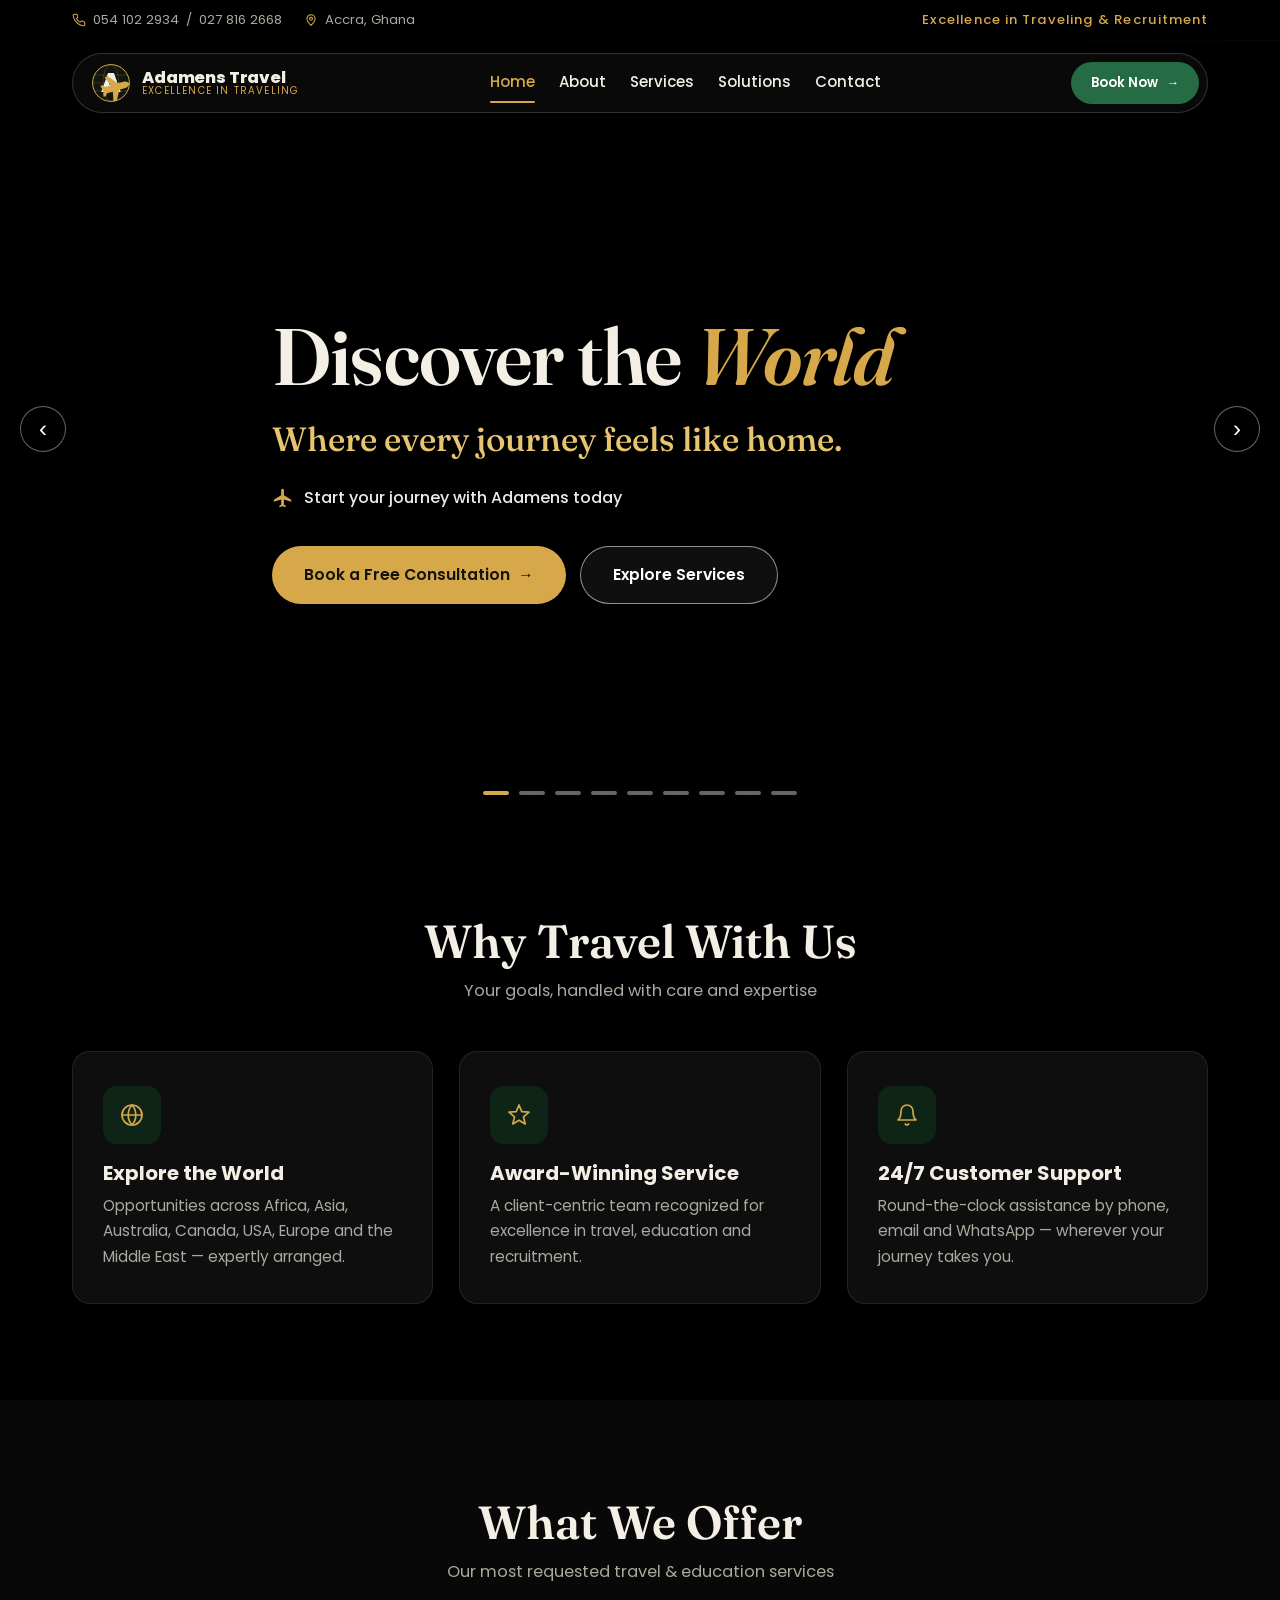
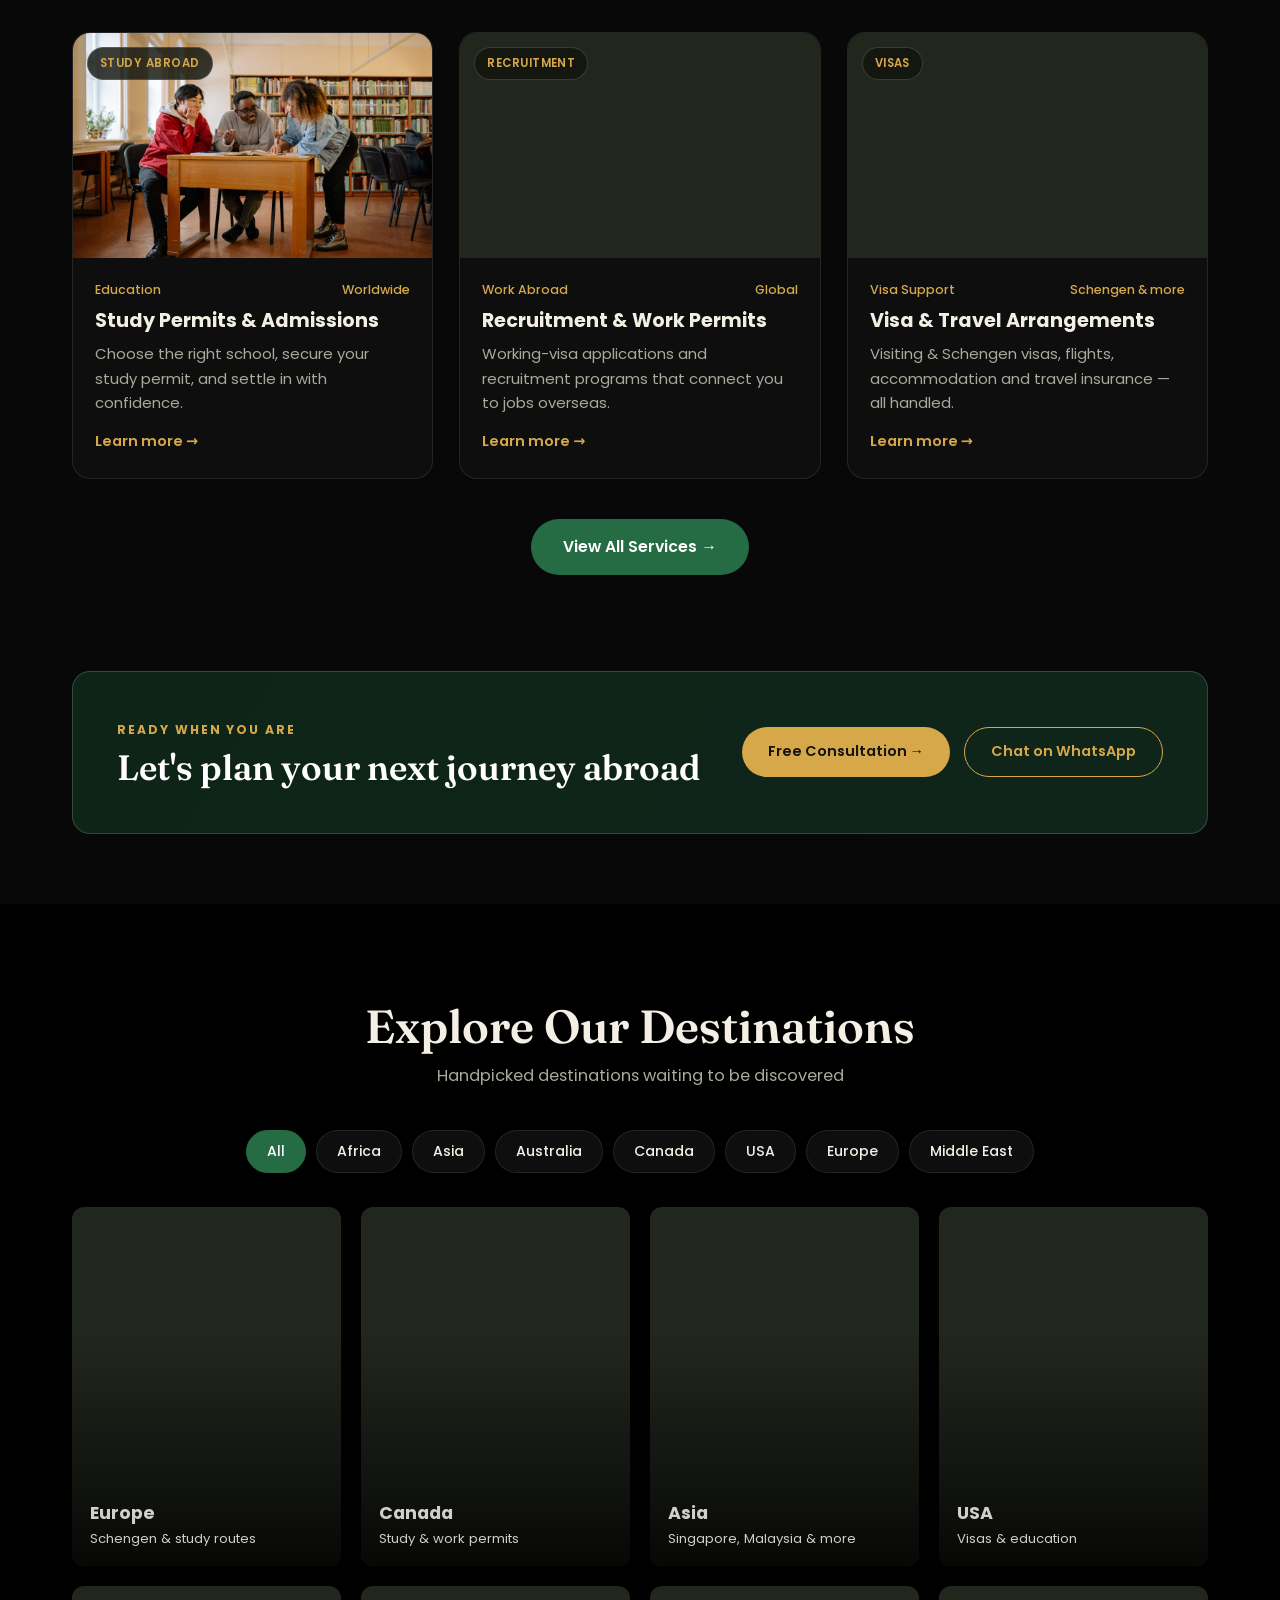
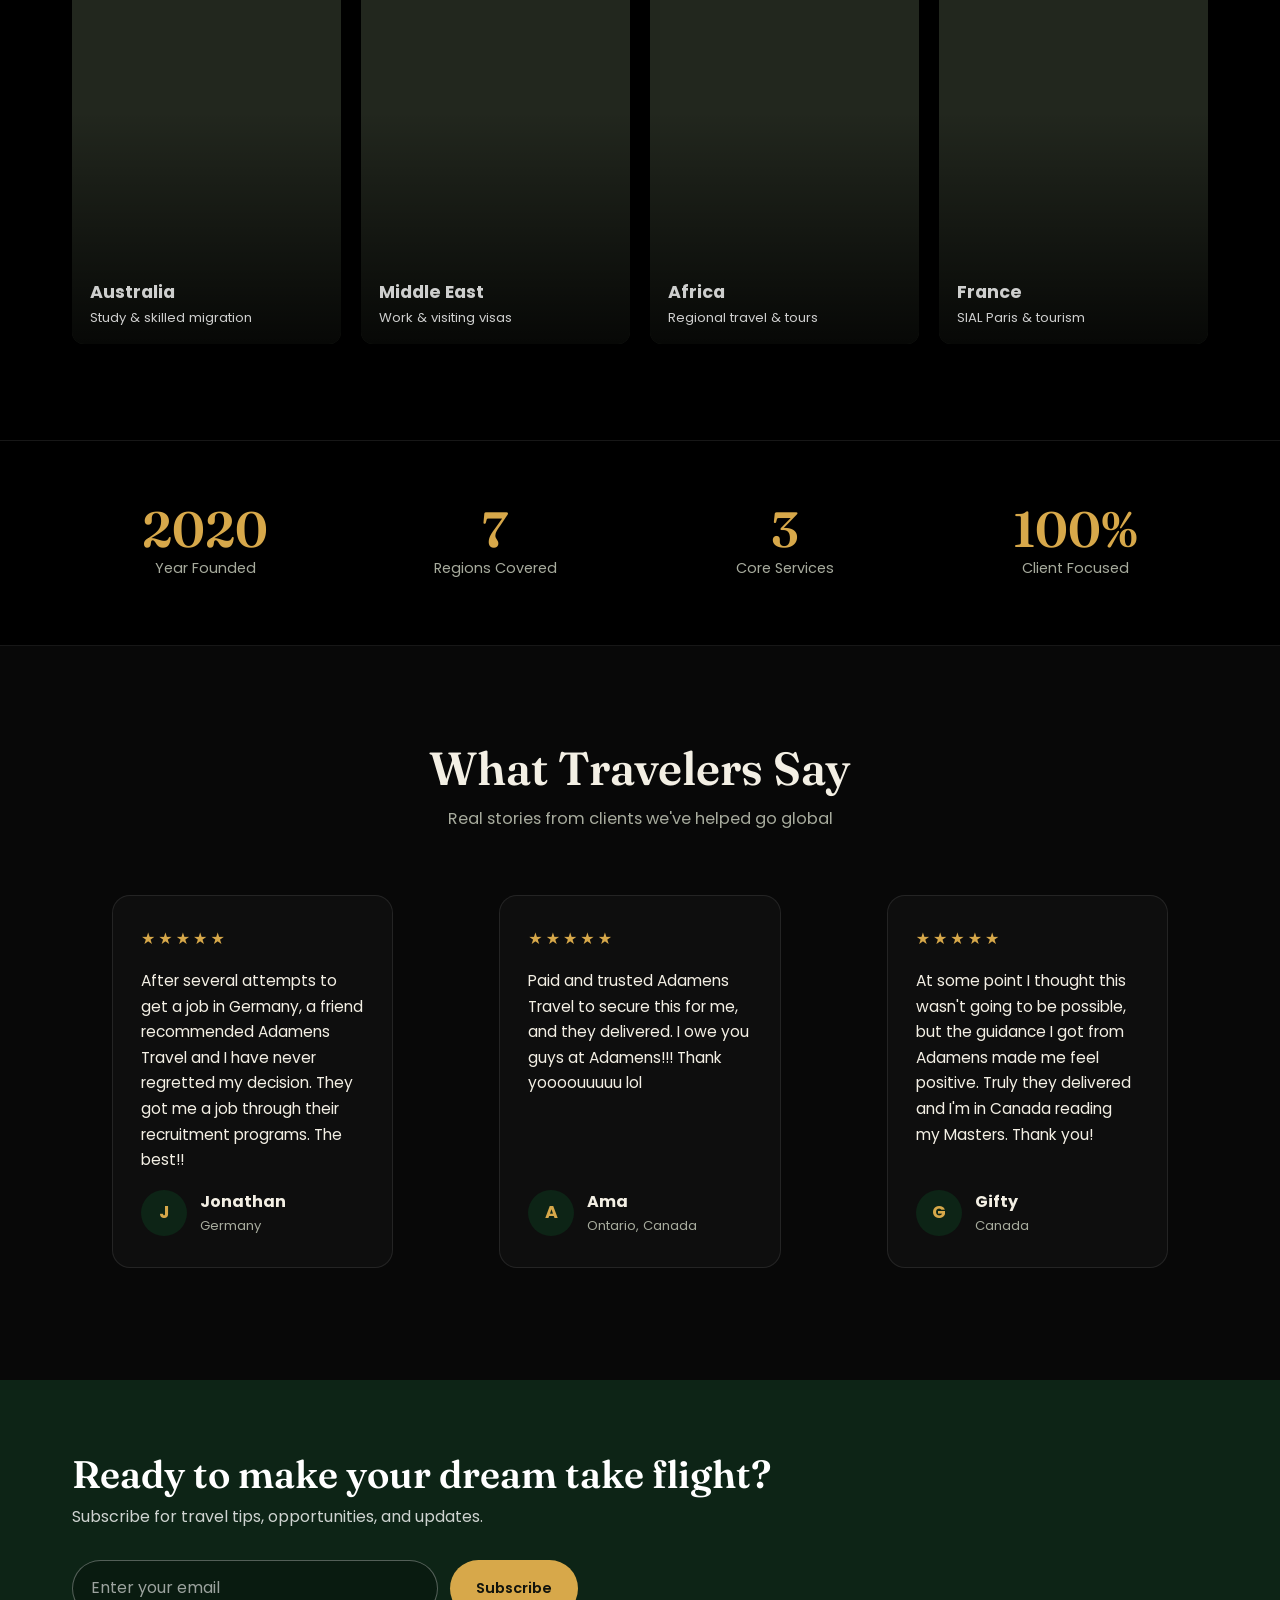
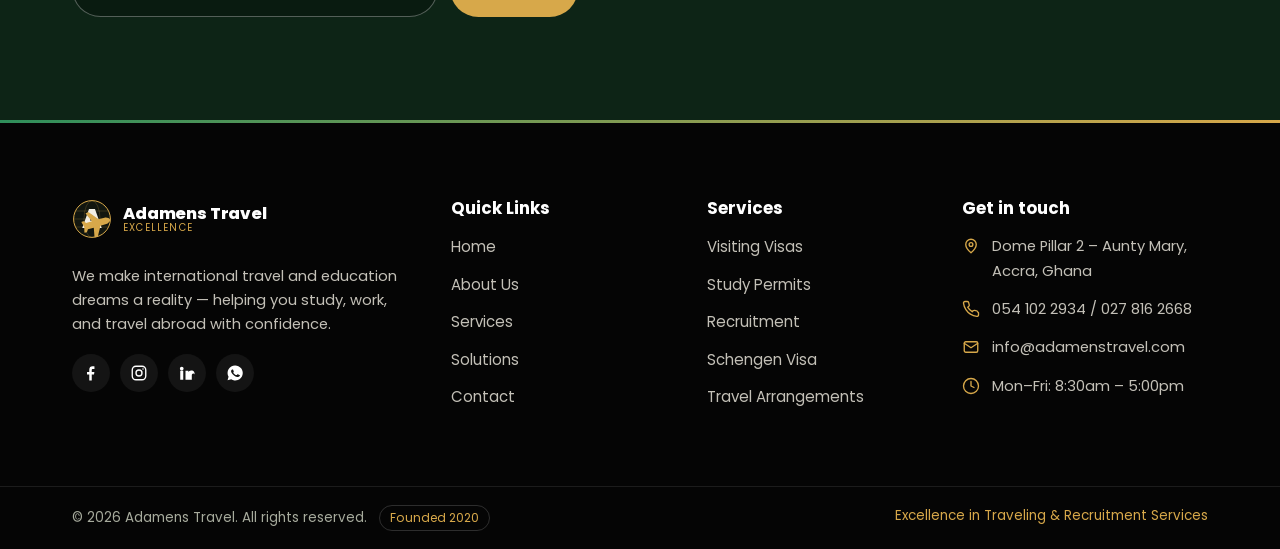
==== commit 12a73074: "Use library study photo for the Study Permits card Replaces the stock Unsplash background of the fir" ====
--- a/adamens-travel-tour/index.html
+++ b/adamens-travel-tour/index.html
@@ -213,7 +213,7 @@
       <p class="section-sub">Our most requested travel &amp; education services</p>
       <div class="tour-grid">
         <article class="tour-card">
-          <div class="tour-media" style="background-image:url('https://images.unsplash.com/photo-1523050854058-8df90110c9f1?auto=format&fit=crop&w=800&q=80')">
+          <div class="tour-media" style="background-image:url('assets/img/study-permits.jpg')">
             <span class="tour-badge">Study Abroad</span>
           </div>
           <div class="tour-body">
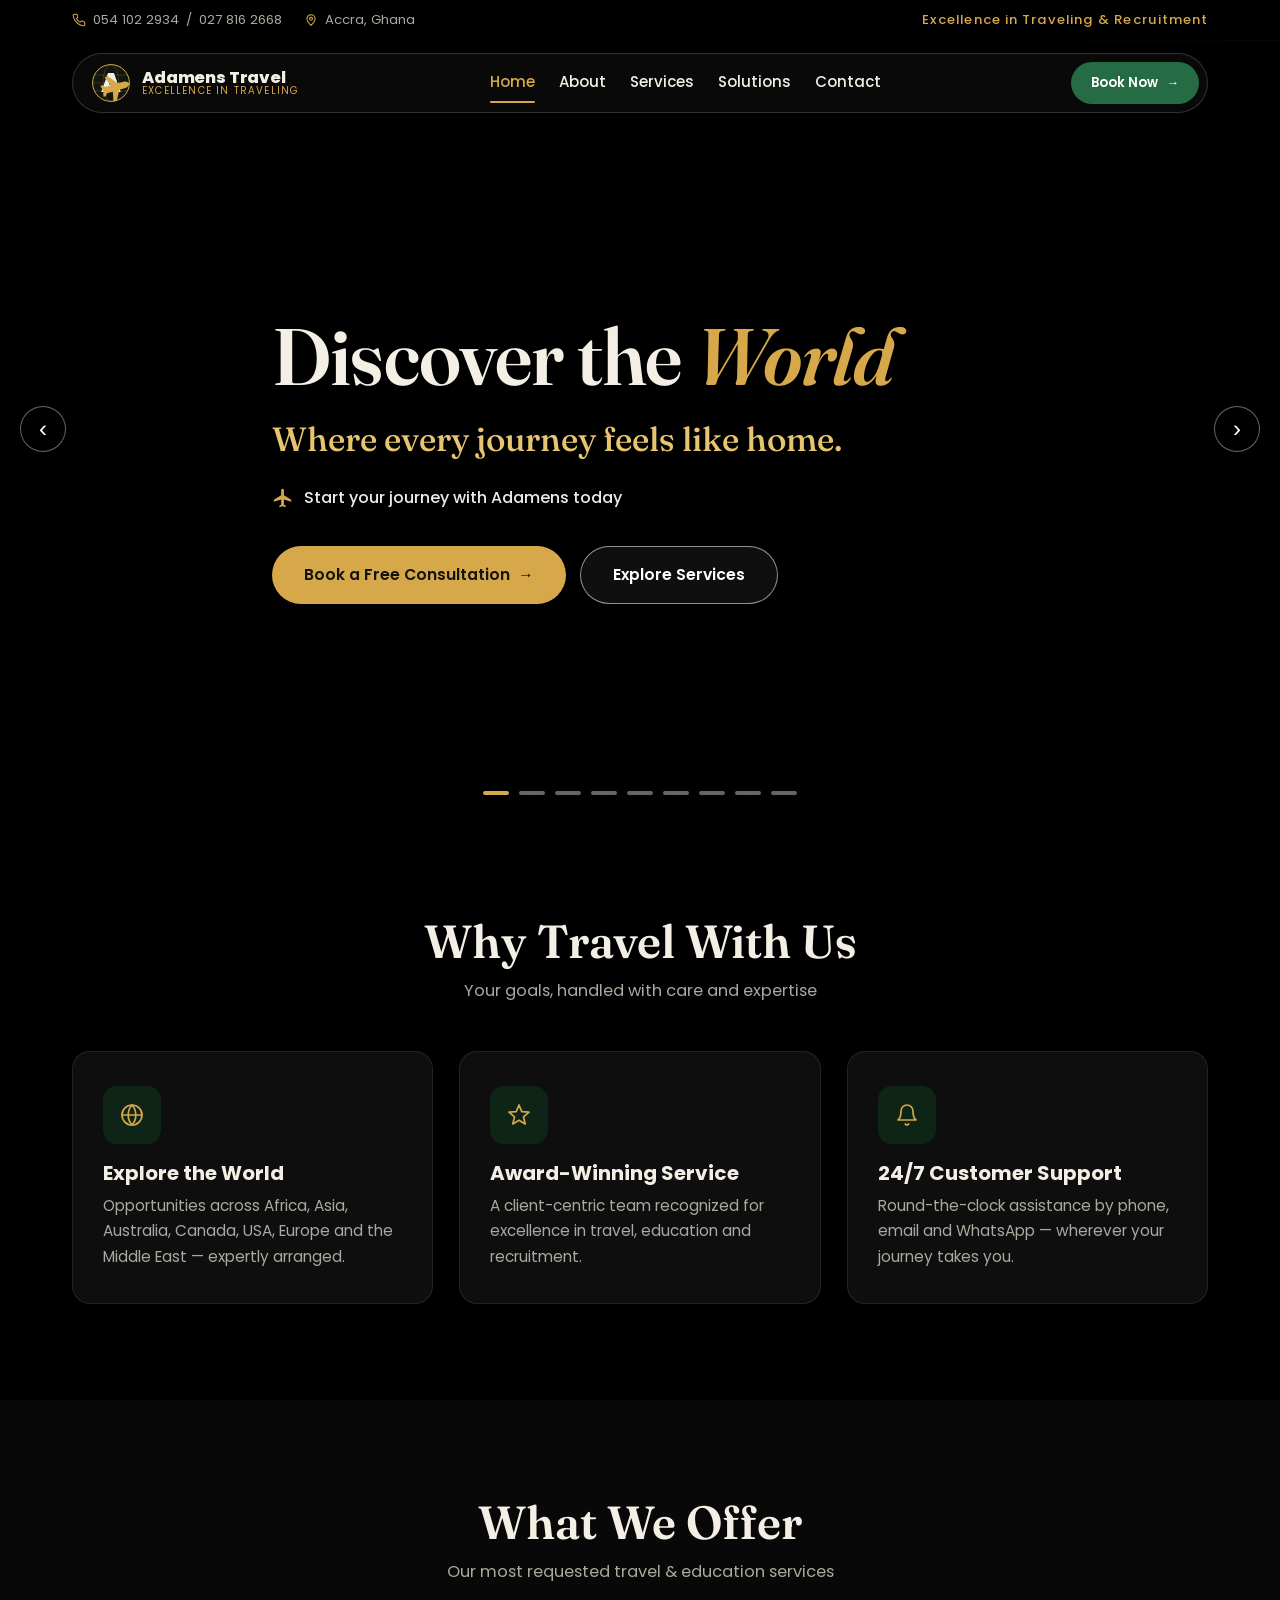
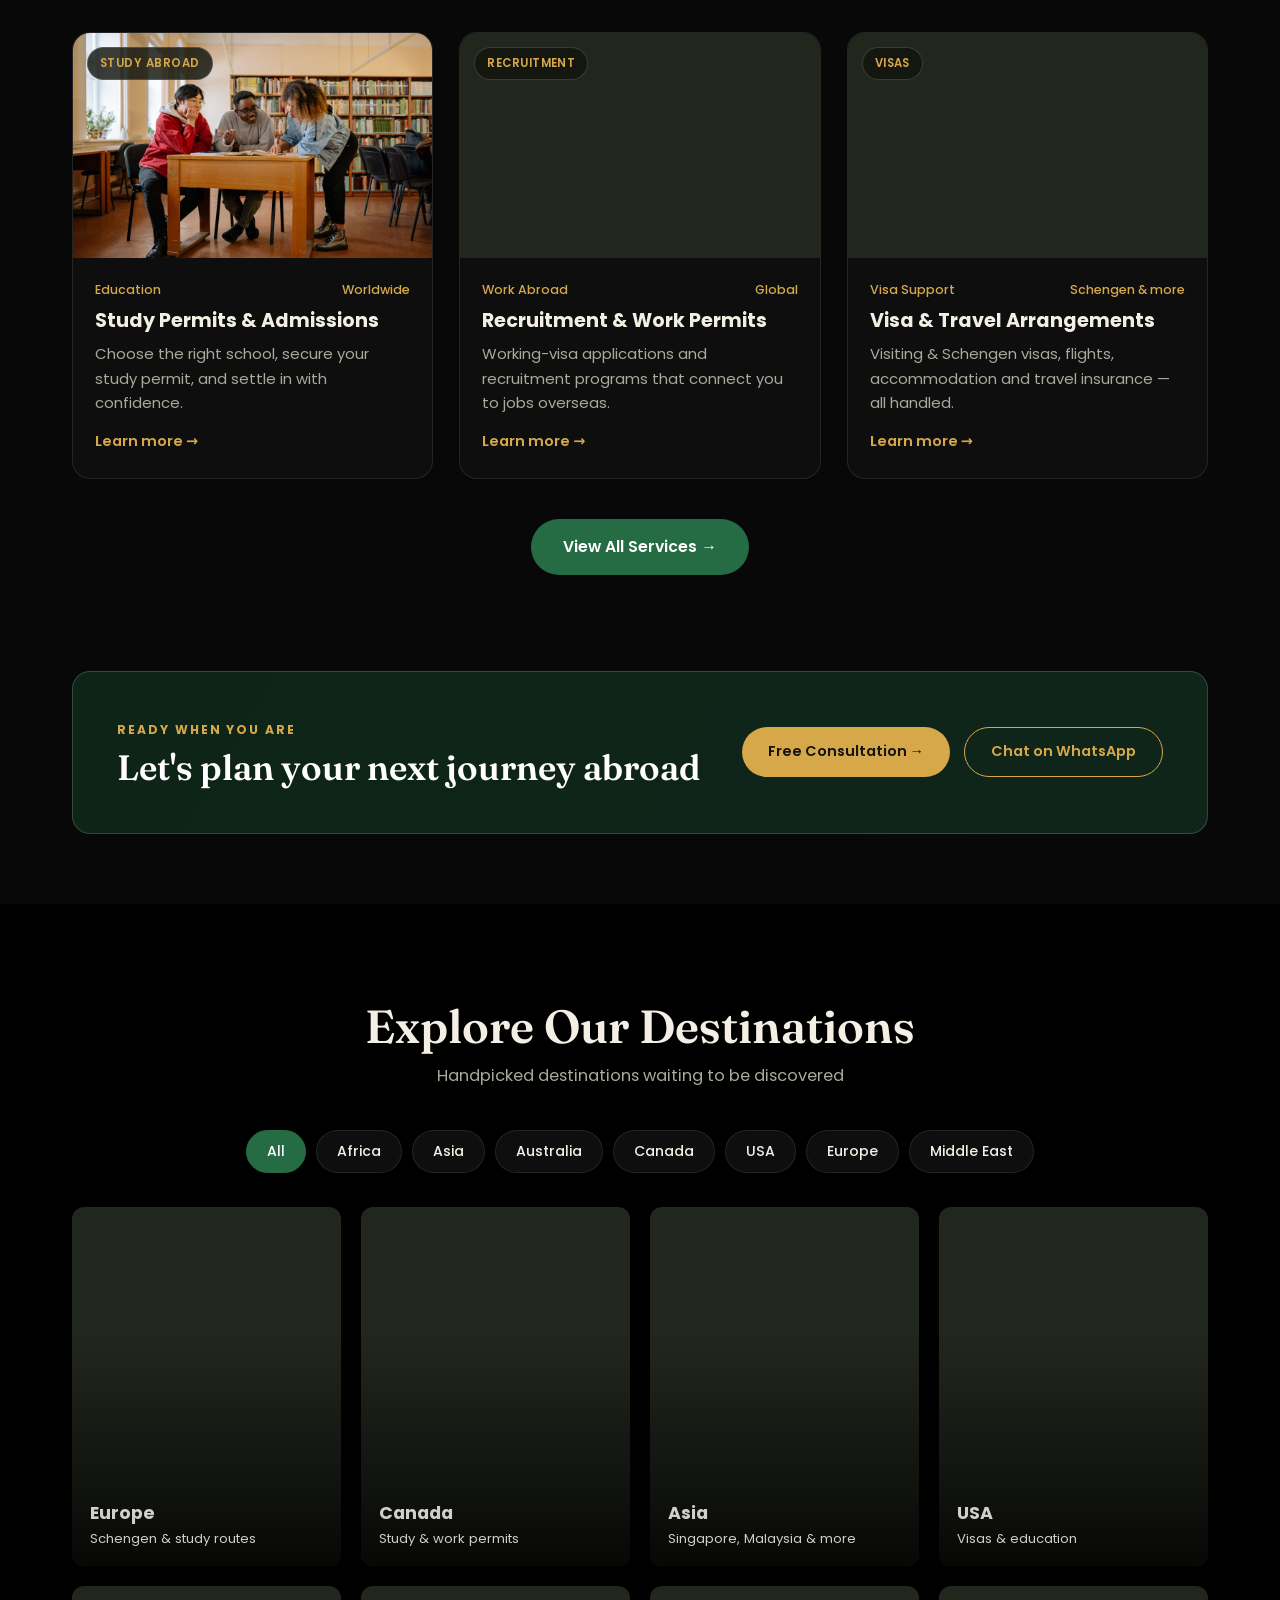
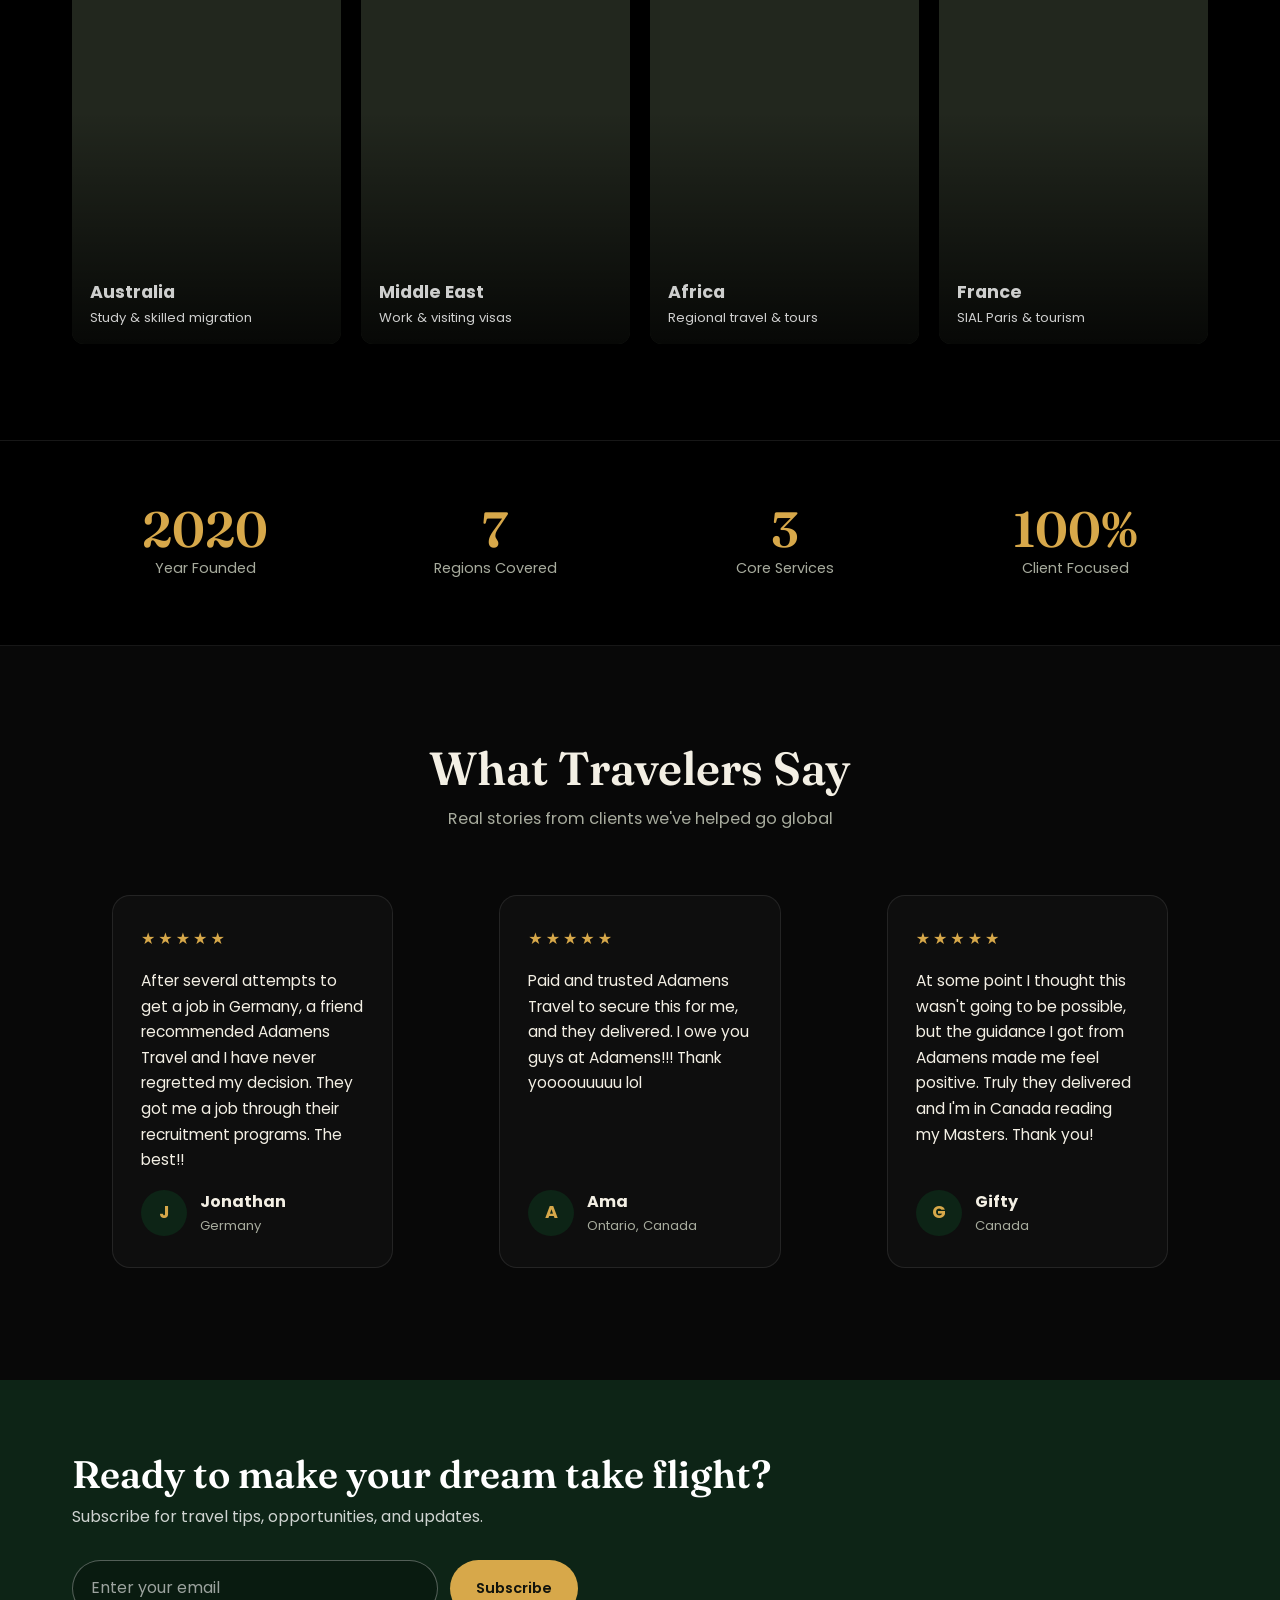
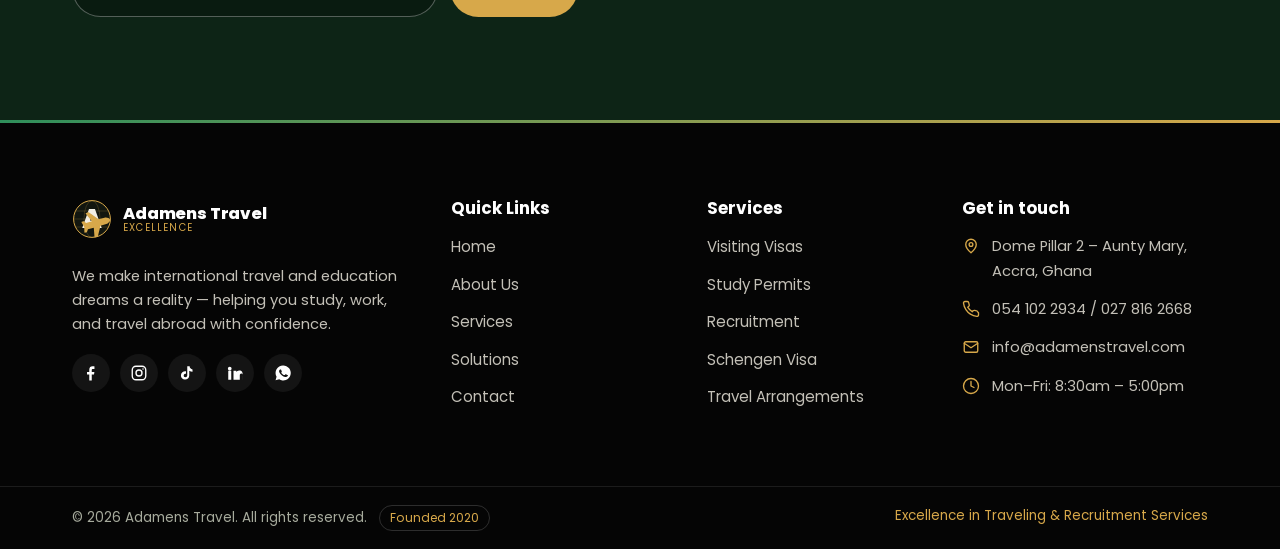
==== commit 386c1332: "Link real Instagram and add TikTok social icons Points the footer Instagram icon at the real @adamen" ====
--- a/adamens-travel-tour/index.html
+++ b/adamens-travel-tour/index.html
@@ -356,7 +356,8 @@
         <p>We make international travel and education dreams a reality — helping you study, work, and travel abroad with confidence.</p>
         <div class="socials" aria-label="Social media">
           <a href="#" aria-label="Facebook"><svg viewBox="0 0 24 24" width="18" height="18" fill="currentColor"><path d="M13 22v-8h3l.5-3.5H13V8.2c0-1 .3-1.7 1.8-1.7H16.6V3.3C16.3 3.2 15.2 3.1 14 3.1 11.4 3.1 9.7 4.7 9.7 7.6v2.9H6.7V14h3v8z"/></svg></a>
-          <a href="#" aria-label="Instagram"><svg viewBox="0 0 24 24" width="18" height="18" fill="none" stroke="currentColor" stroke-width="1.8"><rect x="3" y="3" width="18" height="18" rx="5"/><circle cx="12" cy="12" r="4"/><circle cx="17.3" cy="6.7" r="1" fill="currentColor" stroke="none"/></svg></a>
+          <a href="https://www.instagram.com/adamenstravel?utm_source=ig_web_button_share_sheet&amp;stkn=ZDNlZDc0MzIxNw==" target="_blank" rel="noopener" aria-label="Instagram"><svg viewBox="0 0 24 24" width="18" height="18" fill="none" stroke="currentColor" stroke-width="1.8"><rect x="3" y="3" width="18" height="18" rx="5"/><circle cx="12" cy="12" r="4"/><circle cx="17.3" cy="6.7" r="1" fill="currentColor" stroke="none"/></svg></a>
+          <a href="https://www.tiktok.com/@adamenstravel?is_from_webapp=1&amp;sender_device=pc" target="_blank" rel="noopener" aria-label="TikTok"><svg viewBox="0 0 24 24" width="18" height="18" fill="currentColor"><path d="M16.6 5.82a4.28 4.28 0 0 1-1.06-2.82h-3.2v12.4a2.38 2.38 0 0 1-2.38 2.35 2.38 2.38 0 1 1 .7-4.65V9.8a5.6 5.6 0 0 0-.7-.05A5.55 5.55 0 1 0 15 15.3V9.01a7.5 7.5 0 0 0 4.36 1.4V7.2a4.28 4.28 0 0 1-2.76-1.38z"/></svg></a>
           <a href="#" aria-label="LinkedIn"><svg viewBox="0 0 24 24" width="18" height="18" fill="currentColor"><path d="M4.98 3.5a2.5 2.5 0 1 0 0 5 2.5 2.5 0 0 0 0-5zM3 9h4v12H3zM10 9h3.8v1.7h.05c.53-1 1.8-2 3.7-2 4 0 4.7 2.6 4.7 6V21H22.3v-5.3c0-1.3 0-3-1.8-3s-2.1 1.4-2.1 2.9V21H10z"/></svg></a>
           <a href="https://wa.me/233541022934" aria-label="WhatsApp"><svg viewBox="0 0 24 24" width="18" height="18" fill="currentColor"><path d="M12 2a10 10 0 0 0-8.6 15l-1.3 4.7 4.8-1.3A10 10 0 1 0 12 2zm5.6 14.2c-.2.6-1.2 1.2-1.7 1.2-.4 0-1 .1-3.3-.9-2.8-1.2-4.5-4-4.7-4.2-.1-.2-1.1-1.4-1.1-2.6s.6-1.8.9-2.1c.2-.2.5-.3.7-.3h.5c.2 0 .4 0 .6.5l.8 2c.1.2.1.4 0 .5l-.4.6c-.1.2-.3.3-.1.6.2.3.8 1.3 1.7 2 1.2.9 2 1.2 2.3 1.3.2 0 .4.1.6-.1l.9-1c.2-.2.4-.2.6-.1l1.9.9c.3.1.5.2.6.3.1.2.1.9-.1 1.5z"/></svg></a>
         </div>
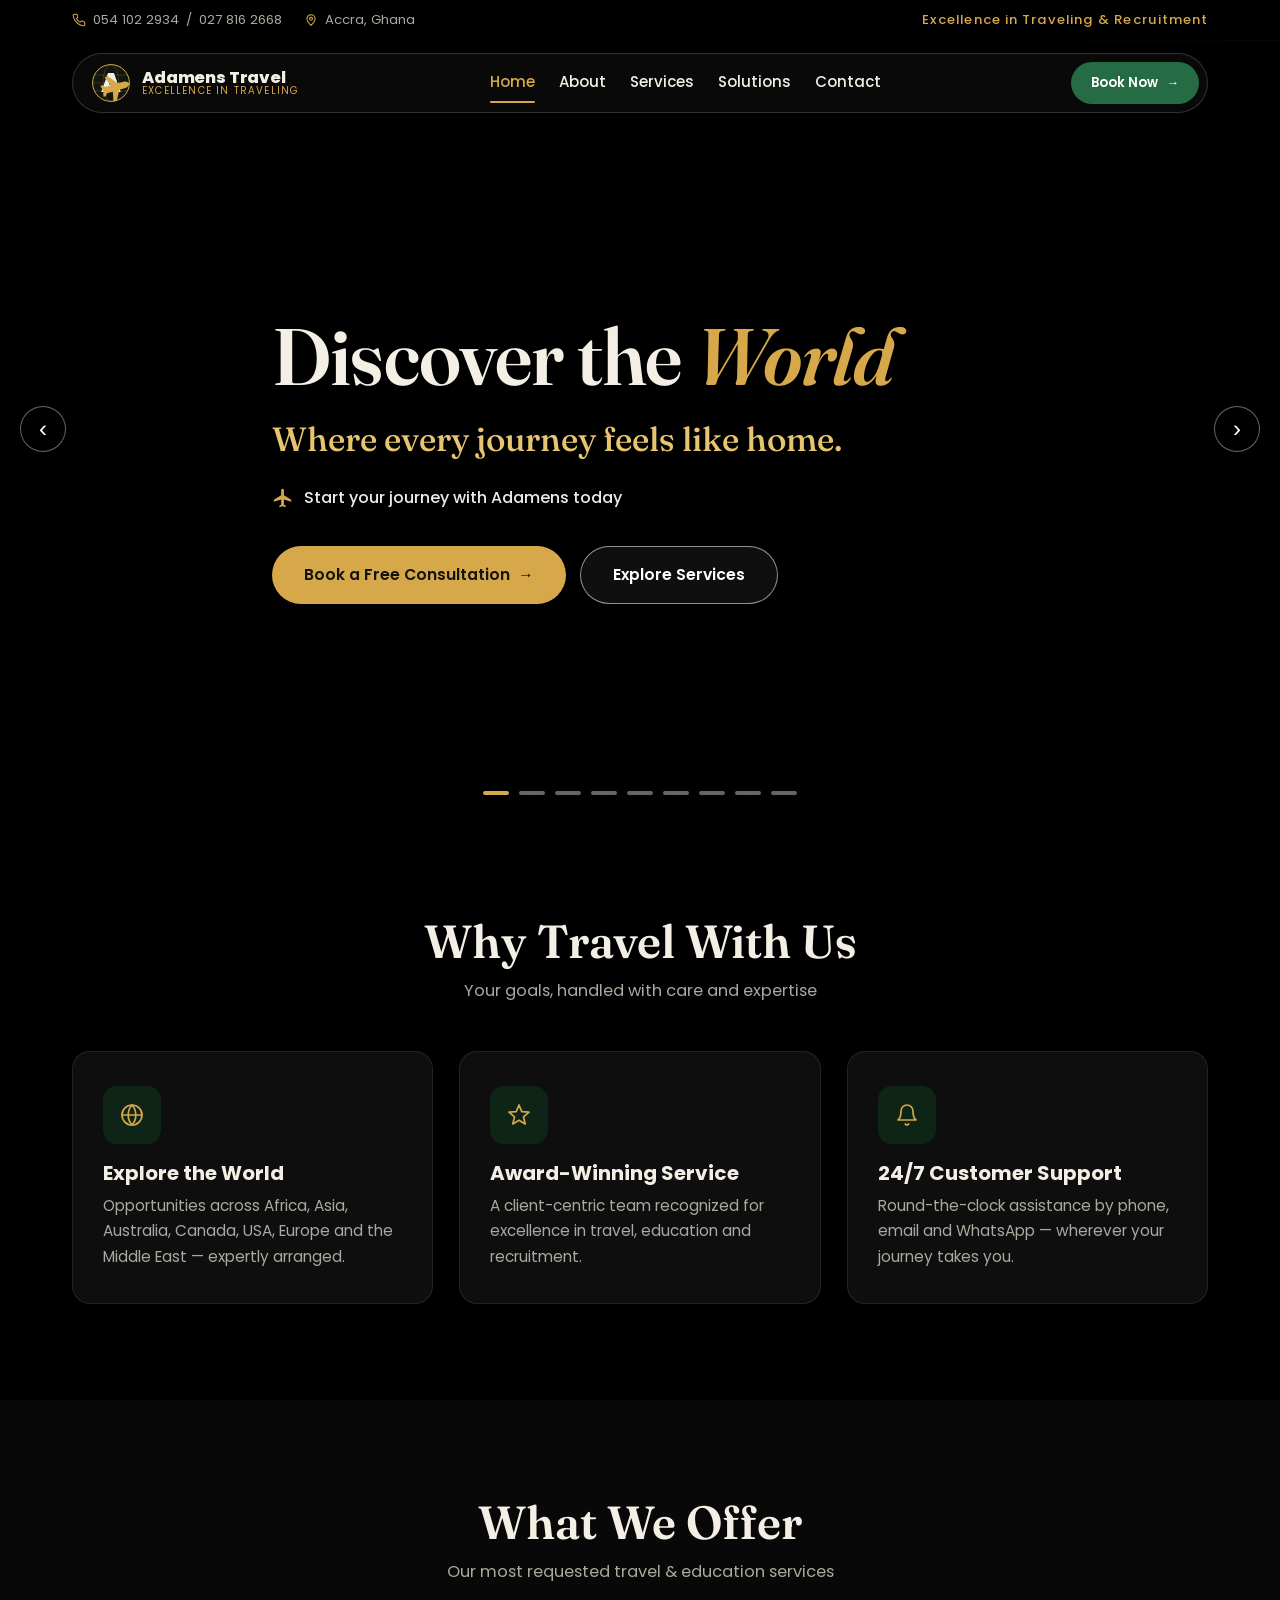
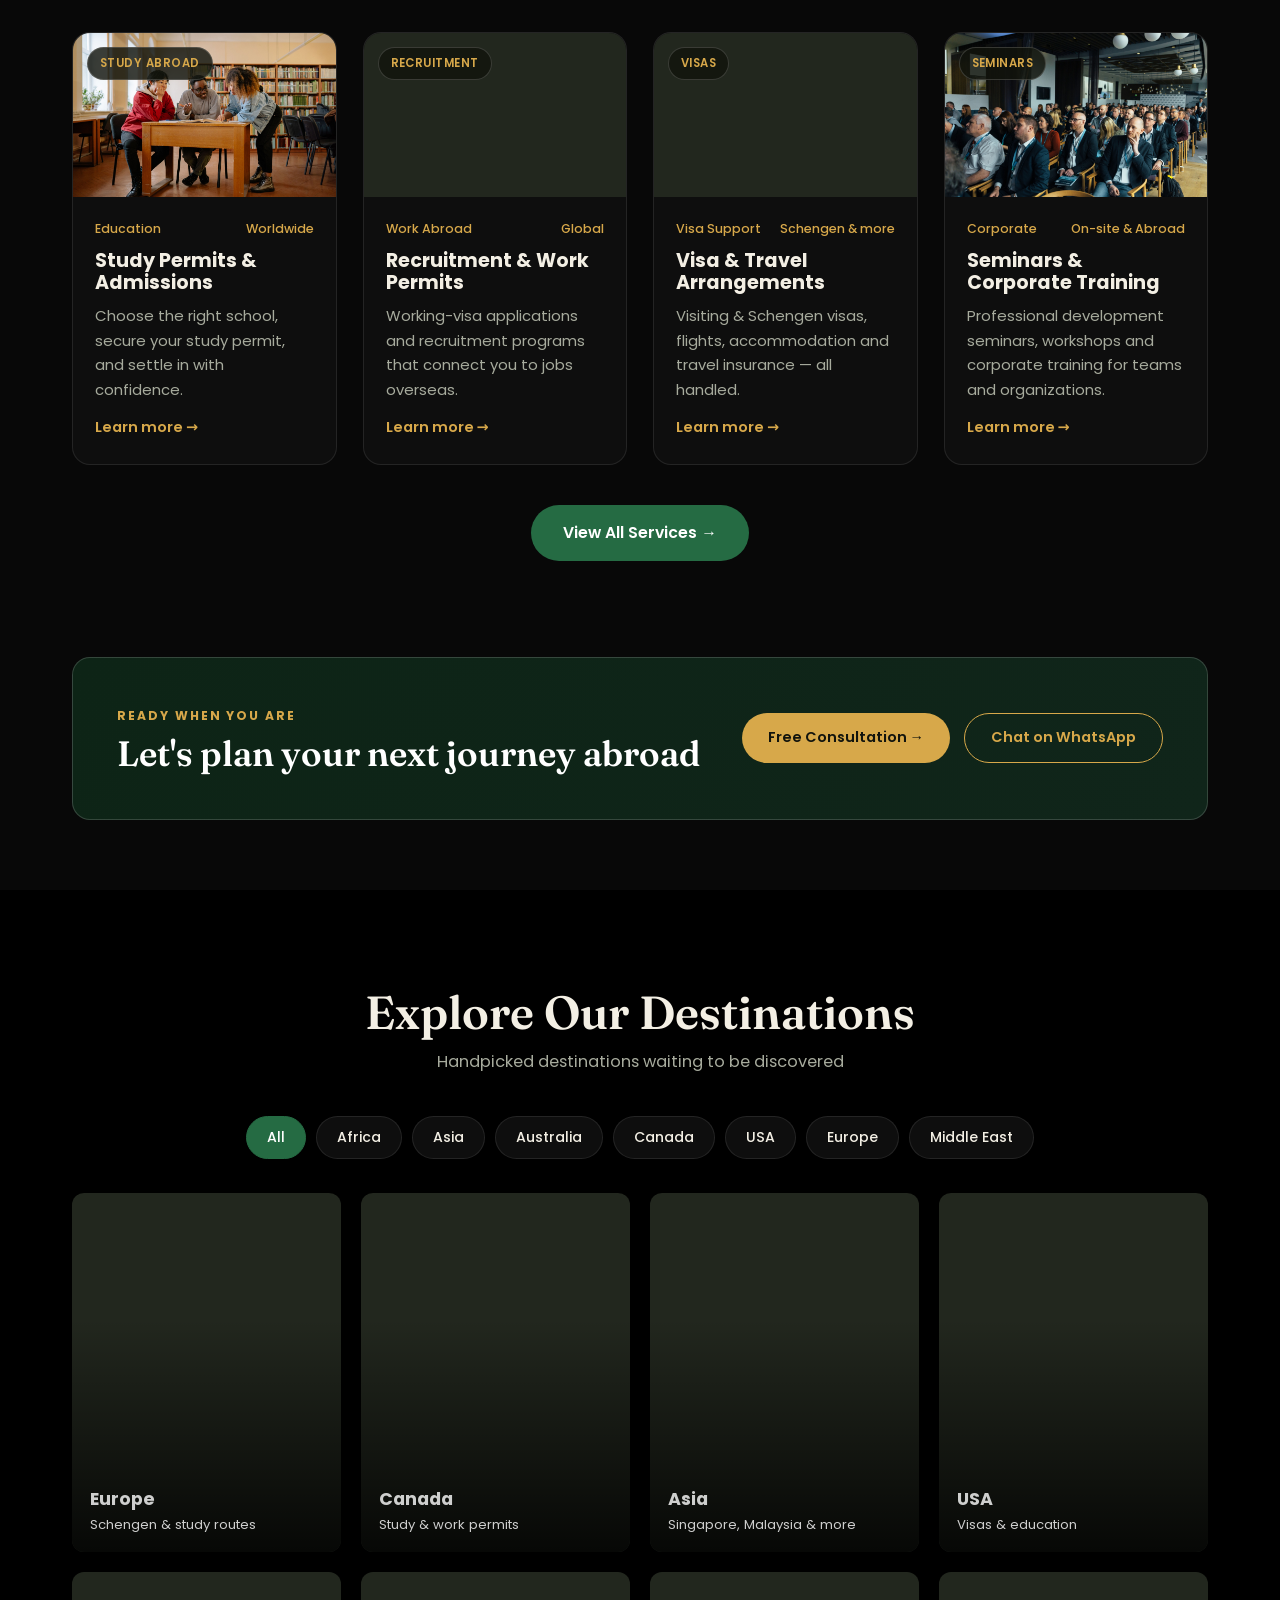
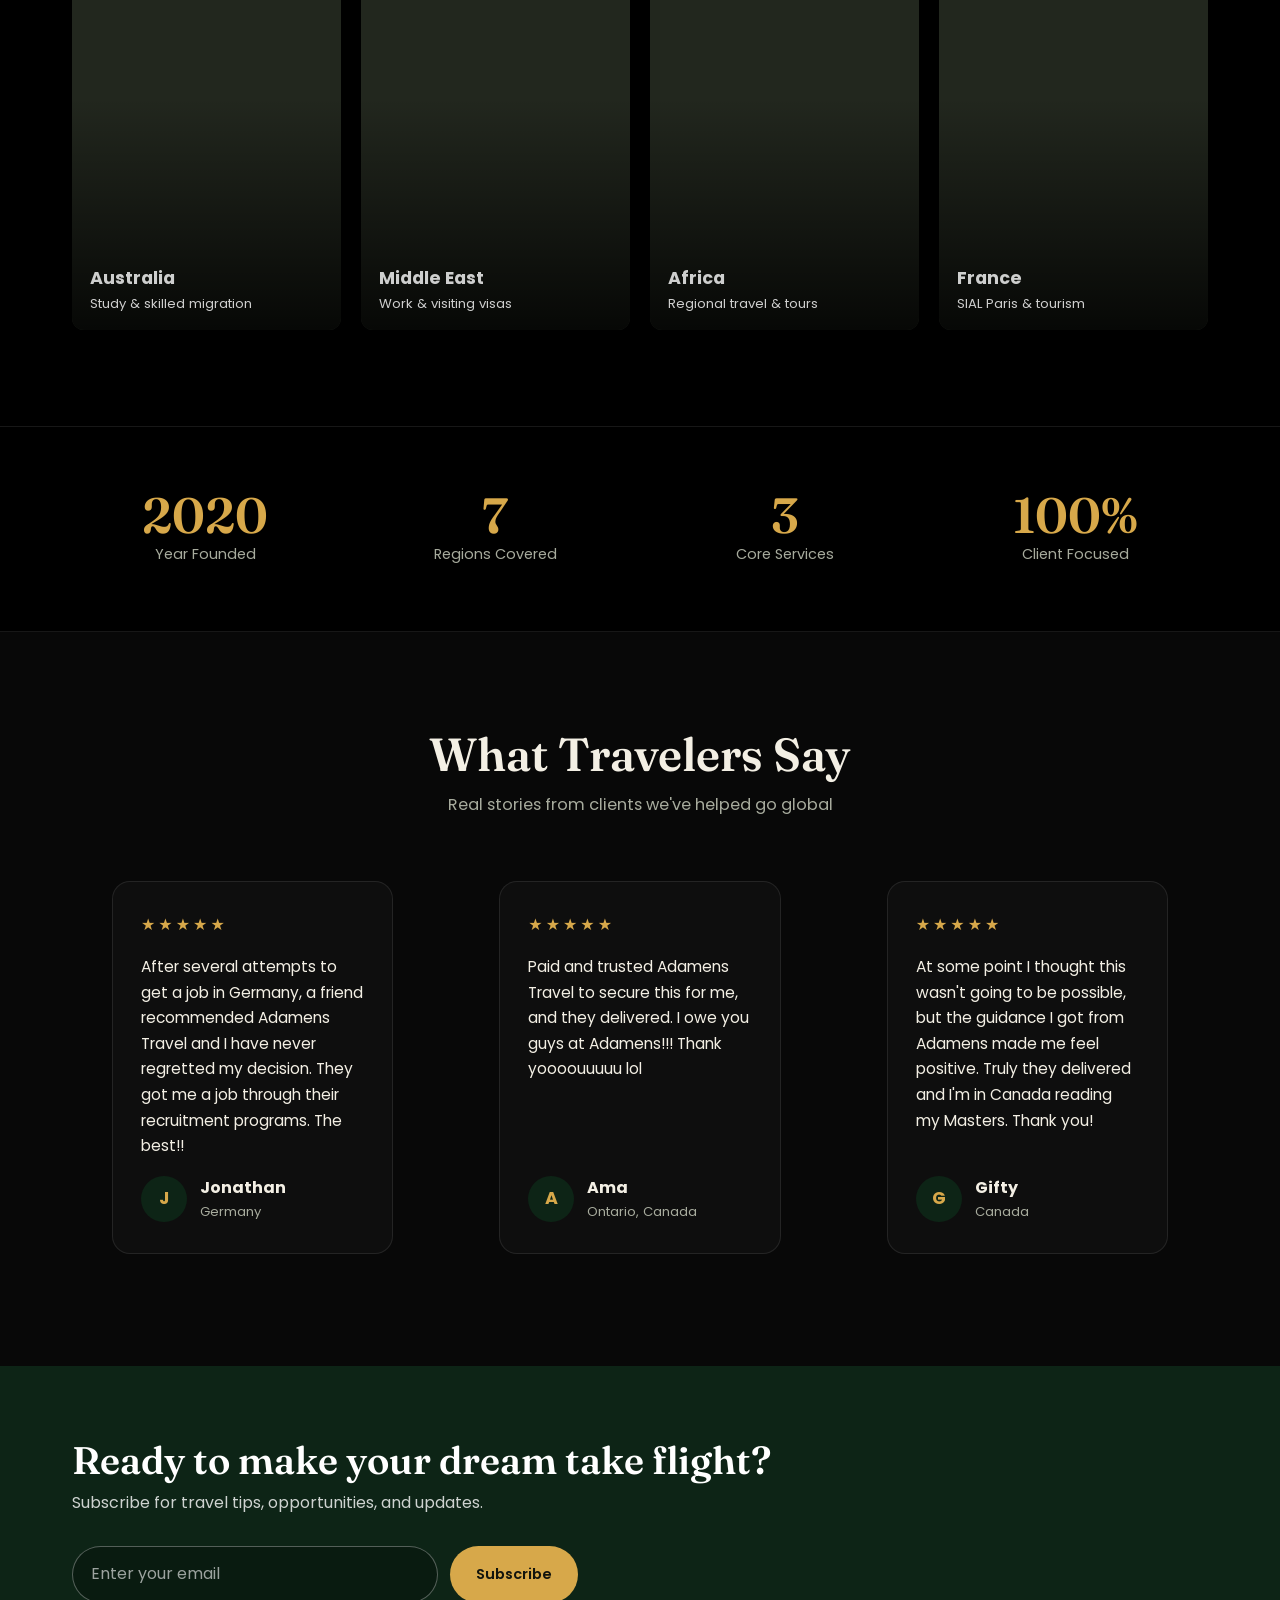
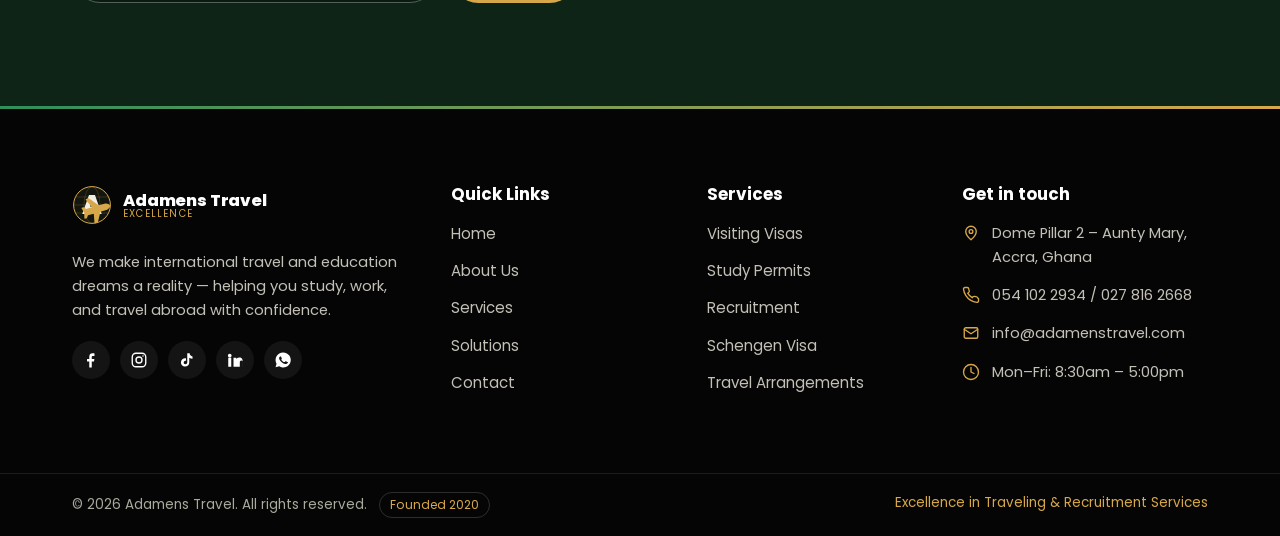
==== commit 26f89d57: "Add Seminars & Corporate Training offer card Adds a fourth "What We Offer" card for corporate/busine" ====
--- a/adamens-travel-tour/index.html
+++ b/adamens-travel-tour/index.html
@@ -242,6 +242,17 @@
             <div class="tour-meta"><span>Visa Support</span><span>Schengen &amp; more</span></div>
             <h3>Visa &amp; Travel Arrangements</h3>
             <p>Visiting &amp; Schengen visas, flights, accommodation and travel insurance — all handled.</p>
+            <a href="services.html" class="tour-link">Learn more →</a>
+          </div>
+        </article>
+        <article class="tour-card">
+          <div class="tour-media" style="background-image:url('assets/img/gallery-events.jpg')">
+            <span class="tour-badge">Seminars</span>
+          </div>
+          <div class="tour-body">
+            <div class="tour-meta"><span>Corporate</span><span>On-site &amp; Abroad</span></div>
+            <h3>Seminars &amp; Corporate Training</h3>
+            <p>Professional development seminars, workshops and corporate training for teams and organizations.</p>
             <a href="services.html" class="tour-link">Learn more →</a>
           </div>
         </article>
--- a/adamens-travel-tour/styles.css
+++ b/adamens-travel-tour/styles.css
@@ -165,7 +165,7 @@
 .why-card p { color: var(--muted); margin: 0; font-size: 0.96rem; }
 
 /* ---------- Tour / service cards ---------- */
-.tour-grid { display: grid; grid-template-columns: repeat(3, 1fr); gap: 26px; margin-top: 46px; }
+.tour-grid { display: grid; grid-template-columns: repeat(4, 1fr); gap: 26px; margin-top: 46px; }
 .tour-card { background: var(--card); border: 1px solid var(--line); border-radius: var(--radius); overflow: hidden; display: flex; flex-direction: column; transition: transform .18s ease, border-color .18s ease; }
 .tour-card:hover { transform: translateY(-5px); border-color: var(--gold); }
 .tour-media { position: relative; aspect-ratio: 16 / 10; background-size: cover; background-position: center; background-color: #22271e; }
@@ -381,6 +381,7 @@
   .footer-inner { grid-template-columns: 1fr 1fr; }
   .footer-brand { grid-column: 1 / -1; }
   .dest-grid { grid-template-columns: repeat(2, 1fr); }
+  .tour-grid { grid-template-columns: repeat(2, 1fr); max-width: 720px; margin-inline: auto; }
 }
 @media (max-width: 900px) {
   .why-grid, .tour-grid, .review-grid, .service-grid, .offer-grid, .offer-grid.two, .solutions-grid, .whyus .why-grid { grid-template-columns: 1fr; max-width: 480px; margin-inline: auto; }
